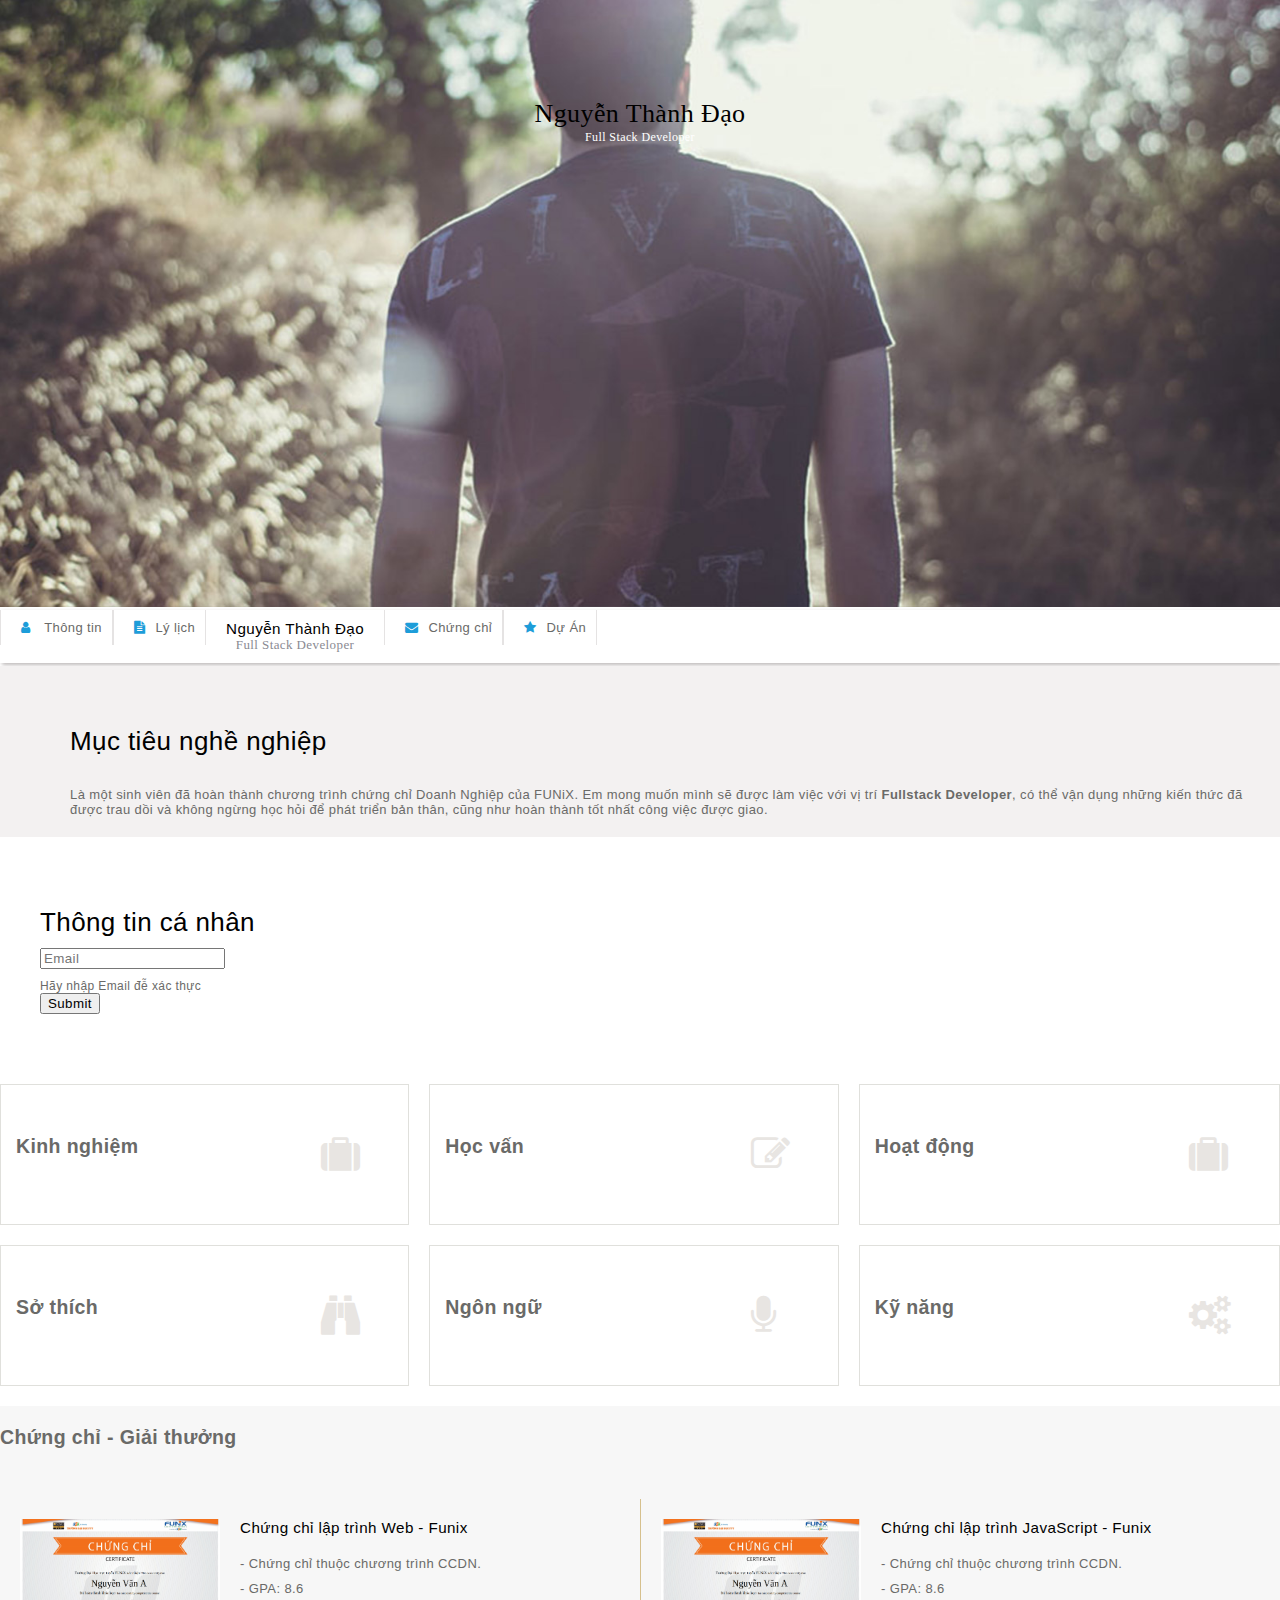
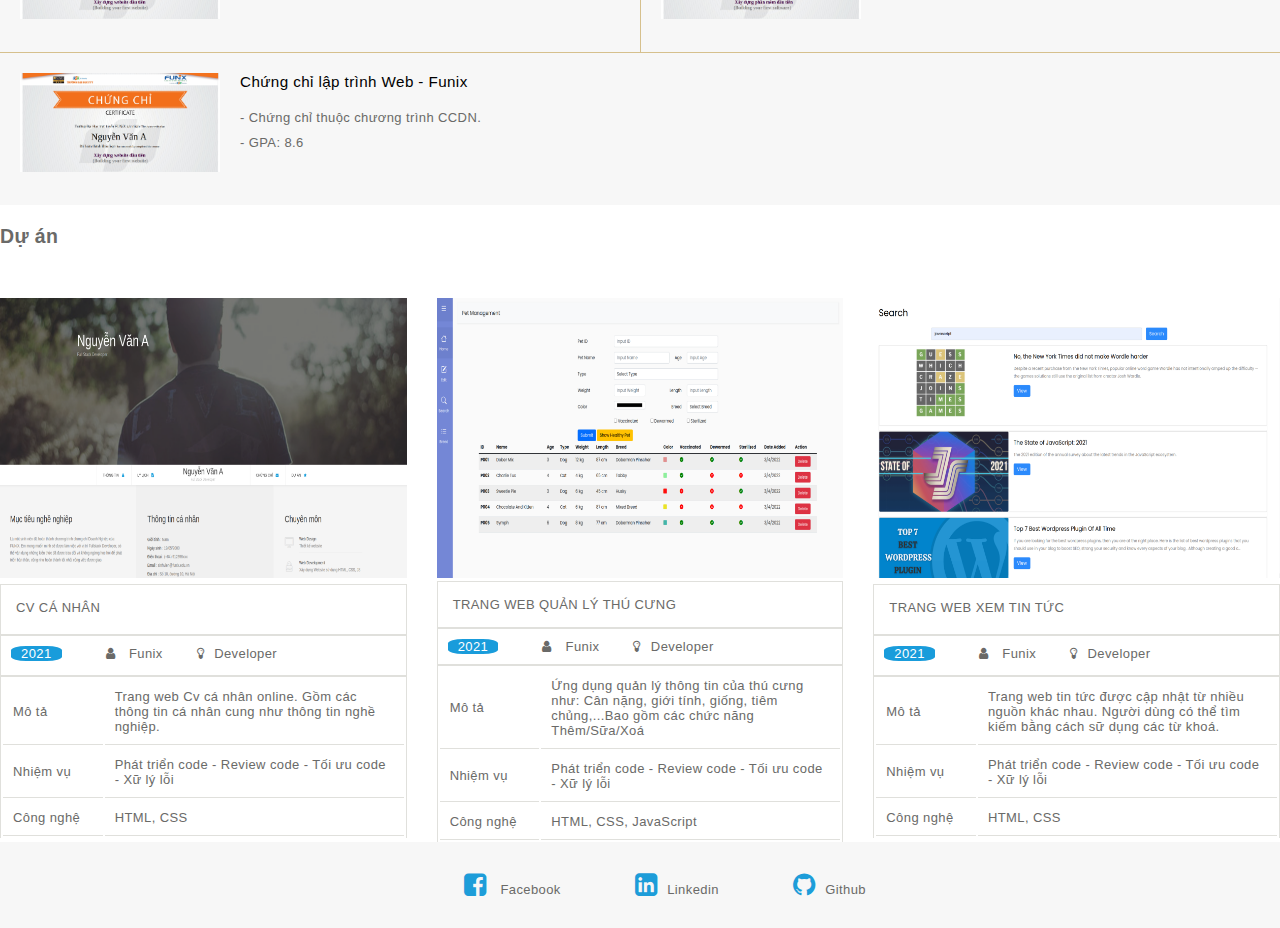
==== index.html @ 55133b8f "Add files via upload" ====
<!DOCTYPE html>
<html lang="en">
<head>
	<meta charset="UTF-8">
	<meta http-equiv="X-UA-Compatible" content="IE=edge">
	<meta name="viewport" content="width=device-width, initial-scale=1.0">
	<link rel="stylesheet" href="./css/font.css">
	<link rel="stylesheet" href="./css/tablet.css">
	<link rel="stylesheet" href="./css/mobile.css">
	<link rel="stylesheet" href="./css/laptop.css">
	<!-- Add link icon awesome -->
	<link rel="stylesheet" href="https://cdnjs.cloudflare.com/ajax/libs/font-awesome/4.7.0/css/font-awesome.min.css">
	<!-- End add link icon awesome -->
	<!-- Bootstrap 5 -->
	<link href="https://cdn.jsdelivr.net/npm/bootstrap@5.0.2/dist/css/bootstrap.min.css" rel="stylesheet" integrity="sha384-EVSTQN3/azprG1Anm3QDgpJLIm9Nao0Yz1ztcQTwFspd3yD65VohhpuuCOmLASjC" crossorigin="anonymous">

	
	<title>Assignment-03</title>
</head>
<body>

	<!-- Modal Check email -->
	<!-- <div class="modal fade" id="myModal" tabindex="-1" aria-labelledby="exampleModalLabel" aria-hidden="true">
		<div class="modal-dialog">
		  <div class="modal-content">
			<div class="modal-header">
			  <h5 class="modal-title" id="exampleModalLabel">Modal title</h5>
			  <button type="button" class="btn-close" data-bs-dismiss="modal" aria-label="Close"></button>
			</div>
			<div class="modal-body">
			  ...
			</div>
			<div class="modal-footer">
			  <button type="button" class="btn btn-secondary" data-bs-dismiss="modal">Close</button>
			  <button type="button" class="btn btn-primary">Save changes</button>
			</div>
		  </div>
		</div>
	  </div> -->
	<!-- End Modal Check email -->


	<!-- infomation -->
	<div id="banner">
		<img style="width: 100%;" src="./images/banner.jpg" alt="banner-image">
		<div class="banner-content">
			<h1>Nguyễn Thành Đạo</h1>
			<span>Full Stack Developer</span>
		</div>
	</div>

	<section id="nav-bar">
		<nav class="container">
			<div class="row justify-content-center align-items-center">
				<a class="col" href="#"><i class="fa fa-user"></i> Thông tin</a>
				<a class="col" href="#"><i class="fa fa-file-text"></i>Lý lịch</a>
				<!-- <img class="avatar" src="./images/116369622_597170154571967_5864422521594284964_n.jpeg" alt="avatar"> -->
				<a href="#" style="" class="nav-bar-info col-4">
				<h3 >Nguyễn Thành Đạo</h3>
					<span>Full Stack Developer</span>
				</a>
				<a class="col" href="#"><i class="fa fa-envelope"></i>Chứng chỉ</a>
				<a class="col" href="#"><i class="fa fa-star"></i>Dự Án</a>
			</div>
		</nav>
	</section>

	<section id="about" >
		<div class="container ">
			<div class="row">
				<div id="target" class="col-6">
					<h1 class="section-title">Mục tiêu nghề nghiệp</h1>
					<p>
						Là một sinh viên đã hoàn thành chương trình chứng chỉ Doanh
						Nghiệp của FUNiX. Em mong muốn mình sẽ được làm việc với vị
						trí <b>Fullstack Developer</b>, có thể vận dụng những kiến
						thức đã được trau dồi và không ngừng học hỏi để phát triển
						bản thân, cũng như hoàn thành tốt nhất công việc được giao.
					</p>
				</div>


				<div id="personal-info" class="col-6 hidden">
					<h1 class="section-title">Thông tin cá nhân</h1>
					<ul class="mt-40 info">
						<li><span>Giới tính</span> : Nam</li>
						<li><span>Ngày sinh</span> : 18/07/1991</li>
						<li><span>Điện thoại</span> : (+81) 93418xxx</li>
						<li><span>Email</span> : Ntd@funix.edu.vn</li>
						<li><span>Địa chỉ</span> : Tp Ba Ria - Vung Tau</li>
						<li><span>Website</span> : https://abc.tech</li>
					</ul>
					<ul>
						<a href="#"><i class="fa fa-twitter"></i></a>
						<a href="#"><i class="fa fa-facebook-square"></i></a>
						<a href="#"><i class="fa fa-google-plus-square"></i></a>
						<a href="#"><i class="fa fa-info" ></i></a>
					</ul>
				</div>

				<div id="chk-email" class="col-6">
					<h1 class="section-title">Thông tin cá nhân</h1>
					<form action="">
						<input id="inpEmail" type="text" class="form-control" placeholder="Email">
						<p class="font-small">Hãy nhập Email đễ xác thực 
							<span class="errType hidden bg-danger text-white"> ⛔️ Bạn nhập chưa đúng định dạng email!</span>
							<span class="errNull hidden bg-danger text-white"> ⛔️ Bạn chưa nhập email!</span>
							<span class="errFalse hidden bg-danger text-white"> ⛔️ Email không đúng!</span>
						</p>
						<button type="button" class="btn btn-primary submit">Submit</button>
					</form>
				</div>
			</div>
		</div>
	</section>

	<section id="job-info">
		<div class="container">
			<!-- experience  -->
			<div class="experience job-info-wrap hover-exp">
				<div class="experience-wrap">
					<div class="row">
						<h2 class="experience-title col-12">Kinh nghiệm</h2>
						<div class="alert alert-warning message-more col-12 hidden" role="alert">
							⬇ View More!
						</div>
						<div class="alert alert-warning message-less col-12 hidden" role="alert">
							⬆ View Less!
						</div>
						<div class="andanh hidden">1</div>
					</div>
				</div>				
				<div class="experience-img"><i class="fa fa-suitcase fa-3x"></i></div>
				<div class="experience-content hidden">
					<ul>
						<li>
							<p class="experience-content-title">
								<i class="fa fa-circle fa-1" style="color: #199cdb"></i><b>Full Stack Developer - CÔng ty Hoan</b> 
								</br><i style="color: rgb(106, 106, 104);">05/2015 - 05/2016</i>
							<p>
								- Xây dựng phát triển Website dựa trên thiết kế đã có.
								
							</p>
							<p>
								- Phân tích và thiêt kế Database, sữ dụng hệ quản trị CSDL (My SQL, No SQL,....) viết được các câu truy vấn.

							</p>
							<p>
								- Sữ dụng ngôn ngữ sever-side (Python,java,...) để xây dựng các Web server.
							</p>
							
						</li>
						<li>
							<p class="experience-content-title">
								<i class="fa fa-circle fa-1" style="color: #199cdb"></i><b>Web designer - Công ty 360</b>
								</br><i style="color: rgb(106, 106, 104);">05/2014 - 05/2015</i>
							</p>
							<p>- Thiết kế Website trên yêu cầu khách hàng.</p>
							<p>
								- Sữ dụng công cụ: HTML,CSS,Bootstrap 5, PTS...
							</p>
							
						</li>
					</ul>
					
				</div>
			</div>

			<!-- education  -->
			<div class="education job-info-wrap job-info-wrap1">
				<div class="experience-wrap">
					<div class="row">
						<h2 class="experience-title col-12">Học vấn </h2>
						<div class="alert alert-warning message-more  message-more1 col-12 hidden" role="alert">
							⬇ View More!
						</div>
						<div class="alert alert-warning message-less message-less1  col-12 hidden" role="alert">
							⬆ View Less!
						</div>
						<div class="andanh hidden">2</div>
					</div>
				</div>				
				<div class="experience-img"><i class="fa fa-pencil-square-o fa-3x"></i></div>
				<div class="experience-content1 hidden">
					<ul>
						<li>
							<p class="experience-content-title">
								<i class="fa fa-circle fa-1" style="color: #199cdb"></i><b> Chương trình kỹ năng đặc định điện tử Japan  </b>
								<br><i style="color: rgb(106, 106, 104);">05/2017 - <span class="button-style">Hiện tại</span> </i> 
							<p>
								- Lắp ráp kiểm tra các linh kiện điện tử.
							</p>
							
							
						</li>
						<li>
							<p class="experience-content-title">
								<i class="fa fa-circle fa-1" style="color: #199cdb"></i><b>Tốt nghiệp Kỹ sữ It chuyên nghành phần mềm.</b>
								</br><i style="color: rgb(106, 106, 104);">05/2010 - 05/2015</i> 
							</p>
							<p>- Chuyên nghành kỹ thuật phần mềm.</p>
							<p>
								- Xếp loại: Khá
							</p>
							
						</li>
					</ul>
					
				</div>
			</div>

			<!-- work  -->
			<div class="work job-info-wrap job-info-wrap2">
				<div class="experience-wrap">
					<div class="row">
							<h2 class="experience-title col-12">Hoạt động</h2>
						<div class="alert alert-warning message-more  message-more2  col-12 hidden" role="alert">
							⬇ View More!
						</div>
						<div class="alert alert-warning message-less message-less2  col-12 hidden" role="alert">
							⬆ View Less!
						</div>
					</div>
				</div>				
				<div class="experience-img"><i class="fa fa-suitcase fa-3x"></i></div>
				<div class="experience-content2 hidden">
					<ul>
						<li>
							<p class="experience-content-title">
								<i class="fa fa-circle fa-1" style="color: #199cdb"></i><b>Chiến dịch mùa hè xanh </b> 
								</br><i style="color: rgb(106, 106, 104);">05/2010 - 05/2015</i>
							<p>
								- Giúp đỡ các trường hợp khó khăn.
							</p>
							<p>
								- tiếp sức mùa thì cho các bạn thi Đại học.

							</p>
							
						</li>
						<li>
							<p class="experience-content-title">
								<i class="fa fa-circle fa-1" style="color: #199cdb"></i><b> Câu lạc bộ It trường kỹ thuật công nghệ TPHCM</b>
							</br><i style="color: rgb(106, 106, 104);">05/2010 - 05/2015</i>
							</p>
							<p>- Tham gia các hoạt động về IT trong trường.</p>
							
						</li>
					</ul>
					
				</div>
			</div>

			<!-- hobby  -->
			<div class="hobby job-info-wrap job-info-wrap3">
				<div class="experience-wrap">
					<div class="row">
						<h2 class="experience-title col-12"> Sở thích </h2>
					<div class="alert alert-warning message-more  message-more3  col-12 hidden" role="alert">
						⬇ View More!
					</div>
					<div class="alert alert-warning message-less message-less3  col-12 hidden" role="alert">
						⬆ View Less!
					</div>
				</div>
				</div>				
				<div class="experience-img"><i class="fa fa-binoculars fa-3x"></i></div>
				<div class="experience-content3 hidden">
					<ul class="hobby-img">
						<li><i style="color: #1d9dd9;" class="fa fa-headphones fa-2x" aria-hidden="true"></i>
						</li>
						<li><i style="color: #1d9dd9;" class="fa fa-gamepad fa-2x" aria-hidden="true"></i>
						</li>
						<li><i style="color: #1d9dd9;" class="fa fa-ravelry fa-2x" aria-hidden="true"></i>
						</li>
						<li><i style="color: #1d9dd9;" class="fa fa-shopping-basket fa-2x" aria-hidden="true"></i>
						</li>
						<li >Âm nhạc</li>
						<li>Chơi Game</li>
						<li>Du lịch</li>
						<li>Bóng đá</li>
					</ul>
				
					
				</div>
			</div>

			<!-- language -->
			<div class="language job-info-wrap job-info-wrap4">
				<div class="experience-wrap">
					<div class="row">
						<h2 class="experience-title col-12">Ngôn ngữ</h2>
						<div class="alert alert-warning message-more  message-more4  col-12 hidden" role="alert">
							⬇ View More!
						</div>
						<div class="alert alert-warning message-less message-less4  col-12 hidden" role="alert">
							⬆ View Less!
						</div>
					</div>	
				</div>			
				<div class="experience-img "><i class="fa fa-microphone fa-3x"></i></div>
				<div class="experience-content4 hidden">
					<ul class="language-content">
						<li >Tiếng Anh - Ielts 6.0</li>
						<li> 
							<span class="active"></span>
							<span class="active"></span>
							<span class="hide"></span>
						</li>
						<li>Tiếng Nhật - JLPT N2</li>
						<li>
							<span class="active"></span>
							<span class="active"></span>
							<span class="active"></span>
						</li>
					</ul>
					
				</div>
			</div>

			<!-- skill -->
			<div class="skill job-info-wrap job-info-wrap5">
				<div class="experience-wrap">
					<div class="row">
						<h2 class="experience-title col-12"> Kỹ năng</h2>
						<div class="alert alert-warning message-more  message-more5  col-12 hidden" role="alert">
							⬇ View More!
						</div>
						<div class="alert alert-warning message-less message-less5  col-12 hidden" role="alert">
							⬆ View Less!
						</div>
					</div>	
				</div>				
				<div class="experience-img"><i class="fa fa-cogs fa-3x"></i></div>
				<div class="experience-content5 hidden">
					<ul>
						<li >HTML/CSS: Fundamental</li>
							<li> 
								<span class="active"></span>
								<span class="active"></span>
								<span class="hide"></span>
							</li>
							<li>JavaScript: Intermediate</li>
							<li>
								<span class="active"></span>
								<span class="hide"></span>
								<span class="hide"></span>
							</li>
							<li>NodeJs: Intermediate</li>
							<li>
								<span class="active"></span>
								<span class="hide"></span>
								<span class="hide"></span>
							</li>
							<li>Boostraps 5: Fundamental</li>
							<li>
								<span class="active"></span>
								<span class="hide"></span>
								<span class="hide"></span>
						</li>
					</ul>
					
				</div>
			</div>
		</div>
	</section>
	<section id="certificate" class="bg-grey">
		<div class="container">
			<h2 class="section-title">
				Chứng chỉ - Giải thưởng
			</h2>
			<div class="certificate-wrap">

				<div class="certificate-content certificate-content-border_bottom">
					<div class="certificate-content-left">
						<img src="./images/Cert_DBI.png" alt="Cert_DBI">
					</div>
					<div class="certificate-content-right">
						<h3>Chứng chỉ lập trình Web - Funix</h3>
						<p>- Chứng chỉ thuộc chương trình CCDN.</p> 
						<p> - GPA: 8.6</p> 
					</div>
				</div>

				<div class="certificate-content certificate-content-border_left_bottom">
					<div class="certificate-content-left">
						<img src="./images/Cert_PRF.png" alt="Cert_PRF">
					</div>
					<div class="certificate-content-right">
						<h3>Chứng chỉ lập trình JavaScript - Funix</h3>
						<p>- Chứng chỉ thuộc chương trình CCDN.</p> 
						<p> - GPA: 8.6</p> 
					</div>
				</div>
				
				<div class="certificate-content certificate-content-border">
					<div class="certificate-content-left">
						<img src="./images/Cert_WEB.png" alt="Cert_Web">
					</div>
					<div class="certificate-content-right">
						<h3>Chứng chỉ lập trình Web - Funix</h3>
						<p>- Chứng chỉ thuộc chương trình CCDN.</p> 
						<p> - GPA: 8.6</p> 
					</div>
				</div>
				
			</div>
		</div>
	</section>

	<section id="project">
		
		<div class="container">
			<h2 class="section-title">
				Dự án
			</h2>

			<div class="project-wrap">
				<div class="project-content">
					<div class="project-content-img">
						<a href="./digital-cv.html"><img src="./images/project_1.png" alt="project_1"></a>
					</div>
					<div class="project-content-title">
						CV cá nhân
					</div>
					<div class="project-content-menu">
						<ul>
							<li class="button-style">2021</li>
							<li><li class="fa fa-user fa-1"></li> Funix</li>
							<li><li class="fa fa-lightbulb-o fa-1"></li>Developer</li>
						</ul>
					</div>
					<div class="project-content-info">
						<table class="project-content-info-table">
							<tr>
								<td>Mô tả</td>
								<td>Trang web Cv cá nhân online. Gồm các thông tin cá nhân cung như thông tin nghề nghiệp.</td>
							</tr>
							<tr>
								<td>Nhiệm vụ</td>
								<td>Phát triển code - Review code - Tối ưu code - Xữ lý lỗi</td>
							</tr>
							<tr>
								<td>Công nghệ</td>
								<td>HTML, CSS</td>
							</tr>
						</table>
					</div>
				</div>
			

				<div class="project-content">
					<div class="project-content-img">
						<a href="./digital-cv.html"><img src="./images/project_2.png" alt="project_2"></a>
					</div>
					<div class="project-content-title">
						Trang web quản lý thú cưng
					</div>
					<div class="project-content-menu">
						<ul>
							<li class="button-style">2021</li>
							<li><li class="fa fa-user fa-1"></li> Funix</li>
							<li><li class="fa fa-lightbulb-o fa-1"></li>Developer</li>
						</ul>
					</div>
					<div class="project-content-info">
						<table class="project-content-info-table">
							<tr>
								<td>Mô tả</td>
								<td> Ứng dụng quản lý thông tin của thú cưng như: Cân nặng, giới tính, giống, tiêm chủng,...Bao gồm các chức năng Thêm/Sữa/Xoá</td>
							</tr>
							<tr>
								<td>Nhiệm vụ</td>
								<td>Phát triển code - Review code - Tối ưu code - Xữ lý lỗi</td>
							</tr>
							<tr>
								<td>Công nghệ</td>
								<td>HTML, CSS, JavaScript</td>
							</tr>
						</table>
					</div>
				</div>
			
				<div class="project-content">
					<div class="project-content-img">
						<a href="./digital-cv.html"><img src="./images/project_3.png" alt="project_3"></a>
					</div>
					<div class="project-content-title">
						 Trang Web xem tin tức
					</div>
					<div class="project-content-menu">
						<ul>
							<li class="button-style">2021</li>
							<li><li class="fa fa-user fa-1"></li> Funix</li>
							<li><li class="fa fa-lightbulb-o fa-1"></li>Developer</li>
						</ul>
					</div>

					<div class="project-content-info">
						<table class="project-content-info-table">
							<tr>
								<td>Mô tả</td>
								<td> Trang web tin tức được cập nhật từ nhiều nguồn khác nhau. Người dùng có thể tìm kiếm bằng cách sữ dụng các từ khoá.</td>
							</tr>
							<tr>
								<td>Nhiệm vụ</td>
								<td>Phát triển code - Review code - Tối ưu code - Xữ lý lỗi</td>
							</tr>
							<tr>
								<td>Công nghệ</td>
								<td>HTML, CSS</td>
							</tr>
						</table>
					</div>
				</div>

		</div>
		
	</section>

	<section id="footer" class="bg-grey">
		<div class="container footer-wrap">
			<ul class="">
				<li><i  class="fa fa-facebook-square fa-2x"></i> Facebook</li>
				<li><i class="fa  fa-linkedin-square fa-2x"></i>Linkedin</li>
				<li><i class="fa  fa-github fa-2x"></i>Github</li>
			</ul>
		</div>
	</section>
	<!-- End infomation -->
	<!-- script -->
	<script src="https://cdn.jsdelivr.net/npm/@popperjs/core@2.11.6/dist/umd/popper.min.js" integrity="sha384-oBqDVmMz9ATKxIep9tiCxS/Z9fNfEXiDAYTujMAeBAsjFuCZSmKbSSUnQlmh/jp3" crossorigin="anonymous"></script>
	<script src="https://cdn.jsdelivr.net/npm/bootstrap@5.3.0-alpha1/dist/js/bootstrap.min.js" integrity="sha384-mQ93GR66B00ZXjt0YO5KlohRA5SY2XofN4zfuZxLkoj1gXtW8ANNCe9d5Y3eG5eD" crossorigin="anonymous"></script>
	<script src="./script/script.js"></script>
</body>
</html>
---- css/font.css ----
@font-face {
	font-family: 'open_sanslight';
	src: url('../fonts/OpenSans-Light-webfont.eot');
	src: url('../fonts/OpenSans-Light-webfont.eot#iefix') format('embedded-opentype'),
		url('../fonts/OpenSans-Light-webfont.woff') format('woff'),
		url('../fonts/OpenSans-Light-webfont.ttf') format('truetype'),
		url('../fonts/OpenSans-Light-webfont.svg#open_sanslight') format('svg');
	font-weight: normal;
	font-style: normal;

}

@font-face {
	font-family: 'open_sansitalic';
	src: url('../fonts/OpenSans-Italic-webfont.eot');
	src: url('../fonts/OpenSans-Italic-webfont.eot#iefix') format('embedded-opentype'),
		url('../fonts/OpenSans-Italic-webfont.woff') format('woff'),
		url('../fonts/OpenSans-Italic-webfont.ttf') format('truetype'),
		url('../fonts/OpenSans-Italic-webfont.svg#open_sansitalic') format('svg');
	font-weight: normal;
	font-style: normal;

}

@font-face {
	font-family: 'open_sanssemibold';
	src: url('../fonts/OpenSans-Semibold-webfont.eot');
	src: url('../fonts/OpenSans-Semibold-webfont.eot#iefix') format('embedded-opentype'),
		url('../fonts/OpenSans-Semibold-webfont.woff') format('woff'),
		url('../fonts/OpenSans-Semibold-webfont.ttf') format('truetype'),
		url('../fonts/OpenSans-Semibold-webfont.svg#open_sanssemibold') format('svg');
	font-weight: normal;
	font-style: normal;

}


@font-face {
	font-family: 'open_sanslight_italic';
	src: url('../fonts/OpenSans-LightItalic-webfont.eot');
	src: url('../fonts/OpenSans-LightItalic-webfont.eot#iefix') format('embedded-opentype'),
		url('../fonts/OpenSans-LightItalic-webfont.woff') format('woff'),
		url('../fonts/OpenSans-LightItalic-webfont.ttf') format('truetype'),
		url('../fonts/OpenSans-LightItalic-webfont.svg#open_sanslight_italic') format('svg');
	font-weight: normal;
	font-style: normal;

}

@font-face {
	font-family: 'open_sansregular';
	src: url('../fonts/OpenSans-Regular-webfont.eot');
	src: url('../fonts/OpenSans-Regular-webfont.eot#iefix') format('embedded-opentype'),
		url('../fonts/OpenSans-Regular-webfont.woff') format('woff'),
		url('../fonts/OpenSans-Regular-webfont.ttf') format('truetype'),
		url('../fonts/OpenSans-Regular-webfont.svg#open_sansregular') format('svg');
	font-weight: normal;
	font-style: normal;

}


@font-face {
	font-family: 'fontello';
	src: url('../fonts/fontello.eot');
	src: url('../fonts/fontello.eot#iefix') format('embedded-opentype'),
		url('../fonts/fontello.woff') format('woff'),
		url('../fonts/fontello.ttf') format('truetype'),
		url('../fonts/fontello.svg#fontello') format('svg');
	font-weight: normal;
	font-style: normal;
}

[class^="icon-"]:before,
[class*=" icon-"]:before {
	font-family: "fontello";
	font-style: normal;
	font-weight: normal;
	speak: none;

	display: inline-block;
	text-decoration: inherit;
	width: 1em;
	margin-right: .2em;
	text-align: center;
	/* opacity: .8; */

	/* For safety - reset parent styles, that can break glyph codes*/
	font-variant: normal;
	text-transform: none;

	/* fix buttons height, for twitter bootstrap */
	line-height: 1em;

	/* Animation center compensation - margins should be symmetric */
	/* remove if not needed */
	margin-left: .2em;

	/* you can be more comfortable with increased icons size */
	/* font-size: 120%; */

	/* Font smoothing. That was taken from TWBS */
	-webkit-font-smoothing: antialiased;
	-moz-osx-font-smoothing: grayscale;

	/* Uncomment for 3D effect */
	/* text-shadow: 1px 1px 1px rgba(127, 127, 127, 0.3); */
}

.icon-emo-happy:before {
	content: '\e800';
}

/* '' */
.icon-emo-wink:before {
	content: '\e801';
}

/* '' */
.icon-emo-wink2:before {
	content: '\e802';
}

/* '' */
.icon-emo-unhappy:before {
	content: '\e803';
}

/* '' */
.icon-emo-sleep:before {
	content: '\e804';
}

/* '' */
.icon-emo-thumbsup:before {
	content: '\e805';
}

/* '' */
.icon-emo-devil:before {
	content: '\e806';
}

/* '' */
.icon-emo-surprised:before {
	content: '\e807';
}

/* '' */
.icon-emo-tongue:before {
	content: '\e808';
}

/* '' */
.icon-emo-coffee:before {
	content: '\e809';
}

/* '' */
.icon-emo-sunglasses:before {
	content: '\e80a';
}

/* '' */
.icon-emo-displeased:before {
	content: '\e80b';
}

/* '' */
.icon-emo-beer:before {
	content: '\e80c';
}

/* '' */
.icon-emo-grin:before {
	content: '\e80d';
}

/* '' */
.icon-emo-angry:before {
	content: '\e80e';
}

/* '' */
.icon-emo-saint:before {
	content: '\e80f';
}

/* '' */
.icon-emo-cry:before {
	content: '\e810';
}

/* '' */
.icon-emo-shoot:before {
	content: '\e811';
}

/* '' */
.icon-emo-squint:before {
	content: '\e812';
}

/* '' */
.icon-emo-laugh:before {
	content: '\e813';
}

/* '' */
.icon-spin1:before {
	content: '\e814';
}

/* '' */
.icon-spin2:before {
	content: '\e815';
}

/* '' */
.icon-spin3:before {
	content: '\e816';
}

/* '' */
.icon-spin4:before {
	content: '\e817';
}

/* '' */
.icon-spin5:before {
	content: '\e818';
}

/* '' */
.icon-spin6:before {
	content: '\e819';
}

/* '' */
.icon-firefox:before {
	content: '\e81a';
}

/* '' */
.icon-chrome:before {
	content: '\e81b';
}

/* '' */
.icon-opera:before {
	content: '\e81c';
}

/* '' */
.icon-ie:before {
	content: '\e81d';
}

/* '' */
.icon-crown:before {
	content: '\e81e';
}

/* '' */
.icon-crown-plus:before {
	content: '\e81f';
}

/* '' */
.icon-crown-minus:before {
	content: '\e820';
}

/* '' */
.icon-marquee:before {
	content: '\e821';
}

/* '' */
.icon-glass:before {
	content: '\e822';
}

/* '' */
.icon-music:before {
	content: '\e823';
}

/* '' */
.icon-search:before {
	content: '\e824';
}

/* '' */
.icon-mail:before {
	content: '\e825';
}

/* '' */
.icon-mail-alt:before {
	content: '\e826';
}

/* '' */
.icon-mail-squared:before {
	content: '\e827';
}

/* '' */
.icon-heart:before {
	content: '\e828';
}

/* '' */
.icon-heart-empty:before {
	content: '\e829';
}

/* '' */
.icon-star-1:before {
	content: '\e82a';
}

/* '' */
.icon-star-empty-1:before {
	content: '\e82b';
}

/* '' */
.icon-star-half:before {
	content: '\e82c';
}

/* '' */
.icon-star-half-alt:before {
	content: '\e82d';
}

/* '' */
.icon-user:before {
	content: '\e82e';
}

/* '' */
.icon-user-plus:before {
	content: '\e82f';
}

/* '' */
.icon-user-times:before {
	content: '\e830';
}

/* '' */
.icon-users:before {
	content: '\e831';
}

/* '' */
.icon-male:before {
	content: '\e832';
}

/* '' */
.icon-female:before {
	content: '\e833';
}

/* '' */
.icon-child:before {
	content: '\e834';
}

/* '' */
.icon-user-secret:before {
	content: '\e835';
}

/* '' */
.icon-video:before {
	content: '\e836';
}

/* '' */
.icon-videocam:before {
	content: '\e837';
}

/* '' */
.icon-picture:before {
	content: '\e838';
}

/* '' */
.icon-camera:before {
	content: '\e839';
}

/* '' */
.icon-camera-alt:before {
	content: '\e83a';
}

/* '' */
.icon-th-large:before {
	content: '\e83b';
}

/* '' */
.icon-th:before {
	content: '\e83c';
}

/* '' */
.icon-th-list:before {
	content: '\e83d';
}

/* '' */
.icon-ok:before {
	content: '\e83e';
}

/* '' */
.icon-ok-circled:before {
	content: '\e83f';
}

/* '' */
.icon-ok-circled2:before {
	content: '\e840';
}

/* '' */
.icon-ok-squared:before {
	content: '\e841';
}

/* '' */
.icon-cancel:before {
	content: '\e842';
}

/* '' */
.icon-cancel-circled:before {
	content: '\e843';
}

/* '' */
.icon-cancel-circled2:before {
	content: '\e844';
}

/* '' */
.icon-plus:before {
	content: '\e845';
}

/* '' */
.icon-plus-circled:before {
	content: '\e846';
}

/* '' */
.icon-plus-squared:before {
	content: '\e847';
}

/* '' */
.icon-plus-squared-alt:before {
	content: '\e848';
}

/* '' */
.icon-minus:before {
	content: '\e849';
}

/* '' */
.icon-minus-circled:before {
	content: '\e84a';
}

/* '' */
.icon-minus-squared:before {
	content: '\e84b';
}

/* '' */
.icon-minus-squared-alt:before {
	content: '\e84c';
}

/* '' */
.icon-help:before {
	content: '\e84d';
}

/* '' */
.icon-help-circled:before {
	content: '\e84e';
}

/* '' */
.icon-info-circled:before {
	content: '\e84f';
}

/* '' */
.icon-info:before {
	content: '\e850';
}

/* '' */
.icon-home:before {
	content: '\e851';
}

/* '' */
.icon-link:before {
	content: '\e852';
}

/* '' */
.icon-unlink:before {
	content: '\e853';
}

/* '' */
.icon-link-ext:before {
	content: '\e854';
}

/* '' */
.icon-link-ext-alt:before {
	content: '\e855';
}

/* '' */
.icon-attach:before {
	content: '\e856';
}

/* '' */
.icon-lock:before {
	content: '\e857';
}

/* '' */
.icon-lock-open:before {
	content: '\e858';
}

/* '' */
.icon-lock-open-alt:before {
	content: '\e859';
}

/* '' */
.icon-pin:before {
	content: '\e85a';
}

/* '' */
.icon-eye:before {
	content: '\e85b';
}

/* '' */
.icon-eye-off:before {
	content: '\e85c';
}

/* '' */
.icon-tag-1:before {
	content: '\e85d';
}

/* '' */
.icon-tags:before {
	content: '\e85e';
}

/* '' */
.icon-bookmark:before {
	content: '\e85f';
}

/* '' */
.icon-bookmark-empty:before {
	content: '\e860';
}

/* '' */
.icon-flag:before {
	content: '\e861';
}

/* '' */
.icon-flag-empty:before {
	content: '\e862';
}

/* '' */
.icon-flag-checkered:before {
	content: '\e863';
}

/* '' */
.icon-thumbs-up:before {
	content: '\e864';
}

/* '' */
.icon-thumbs-down:before {
	content: '\e865';
}

/* '' */
.icon-thumbs-up-alt:before {
	content: '\e866';
}

/* '' */
.icon-thumbs-down-alt:before {
	content: '\e867';
}

/* '' */
.icon-download:before {
	content: '\e868';
}

/* '' */
.icon-upload:before {
	content: '\e869';
}

/* '' */
.icon-download-cloud:before {
	content: '\e86a';
}

/* '' */
.icon-upload-cloud:before {
	content: '\e86b';
}

/* '' */
.icon-reply:before {
	content: '\e86c';
}

/* '' */
.icon-reply-all:before {
	content: '\e86d';
}

/* '' */
.icon-forward:before {
	content: '\e86e';
}

/* '' */
.icon-quote-left:before {
	content: '\e86f';
}

/* '' */
.icon-quote-right:before {
	content: '\e870';
}

/* '' */
.icon-code:before {
	content: '\e871';
}

/* '' */
.icon-export:before {
	content: '\e872';
}

/* '' */
.icon-export-alt:before {
	content: '\e873';
}

/* '' */
.icon-share:before {
	content: '\e874';
}

/* '' */
.icon-share-squared:before {
	content: '\e875';
}

/* '' */
.icon-pencil:before {
	content: '\e876';
}

/* '' */
.icon-pencil-squared:before {
	content: '\e877';
}

/* '' */
.icon-edit:before {
	content: '\e878';
}

/* '' */
.icon-print:before {
	content: '\e879';
}

/* '' */
.icon-retweet:before {
	content: '\e87a';
}

/* '' */
.icon-keyboard:before {
	content: '\e87b';
}

/* '' */
.icon-gamepad:before {
	content: '\e87c';
}

/* '' */
.icon-comment:before {
	content: '\e87d';
}

/* '' */
.icon-chat:before {
	content: '\e87e';
}

/* '' */
.icon-comment-empty:before {
	content: '\e87f';
}

/* '' */
.icon-chat-empty:before {
	content: '\e880';
}

/* '' */
.icon-bell:before {
	content: '\e881';
}

/* '' */
.icon-bell-alt:before {
	content: '\e882';
}

/* '' */
.icon-bell-off:before {
	content: '\e883';
}

/* '' */
.icon-bell-off-empty:before {
	content: '\e884';
}

/* '' */
.icon-attention-alt:before {
	content: '\e885';
}

/* '' */
.icon-attention:before {
	content: '\e886';
}

/* '' */
.icon-attention-circled:before {
	content: '\e887';
}

/* '' */
.icon-location:before {
	content: '\e888';
}

/* '' */
.icon-direction:before {
	content: '\e889';
}

/* '' */
.icon-compass:before {
	content: '\e88a';
}

/* '' */
.icon-trash:before {
	content: '\e88b';
}

/* '' */
.icon-trash-empty:before {
	content: '\e88c';
}

/* '' */
.icon-doc:before {
	content: '\e88d';
}

/* '' */
.icon-docs:before {
	content: '\e88e';
}

/* '' */
.icon-doc-text:before {
	content: '\e88f';
}

/* '' */
.icon-doc-inv:before {
	content: '\e890';
}

/* '' */
.icon-doc-text-inv:before {
	content: '\e891';
}

/* '' */
.icon-file-pdf:before {
	content: '\e892';
}

/* '' */
.icon-file-word:before {
	content: '\e893';
}

/* '' */
.icon-file-excel:before {
	content: '\e894';
}

/* '' */
.icon-file-powerpoint:before {
	content: '\e895';
}

/* '' */
.icon-file-image:before {
	content: '\e896';
}

/* '' */
.icon-file-archive:before {
	content: '\e897';
}

/* '' */
.icon-file-audio:before {
	content: '\e898';
}

/* '' */
.icon-file-video:before {
	content: '\e899';
}

/* '' */
.icon-file-code:before {
	content: '\e89a';
}

/* '' */
.icon-folder:before {
	content: '\e89b';
}

/* '' */
.icon-folder-open:before {
	content: '\e89c';
}

/* '' */
.icon-folder-empty:before {
	content: '\e89d';
}

/* '' */
.icon-folder-open-empty:before {
	content: '\e89e';
}

/* '' */
.icon-box:before {
	content: '\e89f';
}

/* '' */
.icon-rss:before {
	content: '\e8a0';
}

/* '' */
.icon-rss-squared:before {
	content: '\e8a1';
}

/* '' */
.icon-phone:before {
	content: '\e8a2';
}

/* '' */
.icon-phone-squared:before {
	content: '\e8a3';
}

/* '' */
.icon-fax:before {
	content: '\e8a4';
}

/* '' */
.icon-menu:before {
	content: '\e8a5';
}

/* '' */
.icon-cog:before {
	content: '\e8a6';
}

/* '' */
.icon-cog-alt:before {
	content: '\e8a7';
}

/* '' */
.icon-wrench:before {
	content: '\e8a8';
}

/* '' */
.icon-sliders:before {
	content: '\e8a9';
}

/* '' */
.icon-basket:before {
	content: '\e8aa';
}

/* '' */
.icon-cart-plus:before {
	content: '\e8ab';
}

/* '' */
.icon-cart-arrow-down:before {
	content: '\e8ac';
}

/* '' */
.icon-calendar:before {
	content: '\e8ad';
}

/* '' */
.icon-calendar-empty:before {
	content: '\e8ae';
}

/* '' */
.icon-login:before {
	content: '\e8af';
}

/* '' */
.icon-logout:before {
	content: '\e8b0';
}

/* '' */
.icon-mic:before {
	content: '\e8b1';
}

/* '' */
.icon-mute:before {
	content: '\e8b2';
}

/* '' */
.icon-volume-off:before {
	content: '\e8b3';
}

/* '' */
.icon-volume-down:before {
	content: '\e8b4';
}

/* '' */
.icon-volume-up:before {
	content: '\e8b5';
}

/* '' */
.icon-headphones:before {
	content: '\e8b6';
}

/* '' */
.icon-clock:before {
	content: '\e8b7';
}

/* '' */
.icon-lightbulb:before {
	content: '\e8b8';
}

/* '' */
.icon-block:before {
	content: '\e8b9';
}

/* '' */
.icon-resize-full:before {
	content: '\e8ba';
}

/* '' */
.icon-resize-full-alt:before {
	content: '\e8bb';
}

/* '' */
.icon-resize-small:before {
	content: '\e8bc';
}

/* '' */
.icon-resize-vertical:before {
	content: '\e8bd';
}

/* '' */
.icon-resize-horizontal:before {
	content: '\e8be';
}

/* '' */
.icon-move:before {
	content: '\e8bf';
}

/* '' */
.icon-zoom-in:before {
	content: '\e8c0';
}

/* '' */
.icon-zoom-out:before {
	content: '\e8c1';
}

/* '' */
.icon-down-circled2:before {
	content: '\e8c2';
}

/* '' */
.icon-up-circled2:before {
	content: '\e8c3';
}

/* '' */
.icon-left-circled2:before {
	content: '\e8c4';
}

/* '' */
.icon-right-circled2:before {
	content: '\e8c5';
}

/* '' */
.icon-down-dir:before {
	content: '\e8c6';
}

/* '' */
.icon-up-dir:before {
	content: '\e8c7';
}

/* '' */
.icon-left-dir:before {
	content: '\e8c8';
}

/* '' */
.icon-right-dir:before {
	content: '\e8c9';
}

/* '' */
.icon-down-open:before {
	content: '\e8ca';
}

/* '' */
.icon-left-open:before {
	content: '\e8cb';
}

/* '' */
.icon-right-open:before {
	content: '\e8cc';
}

/* '' */
.icon-up-open:before {
	content: '\e8cd';
}

/* '' */
.icon-angle-left:before {
	content: '\e8ce';
}

/* '' */
.icon-angle-right:before {
	content: '\e8cf';
}

/* '' */
.icon-angle-up:before {
	content: '\e8d0';
}

/* '' */
.icon-angle-down:before {
	content: '\e8d1';
}

/* '' */
.icon-angle-circled-left:before {
	content: '\e8d2';
}

/* '' */
.icon-angle-circled-right:before {
	content: '\e8d3';
}

/* '' */
.icon-angle-circled-up:before {
	content: '\e8d4';
}

/* '' */
.icon-angle-circled-down:before {
	content: '\e8d5';
}

/* '' */
.icon-angle-double-left:before {
	content: '\e8d6';
}

/* '' */
.icon-angle-double-right:before {
	content: '\e8d7';
}

/* '' */
.icon-angle-double-up:before {
	content: '\e8d8';
}

/* '' */
.icon-angle-double-down:before {
	content: '\e8d9';
}

/* '' */
.icon-down:before {
	content: '\e8da';
}

/* '' */
.icon-left:before {
	content: '\e8db';
}

/* '' */
.icon-right:before {
	content: '\e8dc';
}

/* '' */
.icon-up:before {
	content: '\e8dd';
}

/* '' */
.icon-down-big:before {
	content: '\e8de';
}

/* '' */
.icon-left-big:before {
	content: '\e8df';
}

/* '' */
.icon-right-big:before {
	content: '\e8e0';
}

/* '' */
.icon-up-big:before {
	content: '\e8e1';
}

/* '' */
.icon-right-hand:before {
	content: '\e8e2';
}

/* '' */
.icon-left-hand:before {
	content: '\e8e3';
}

/* '' */
.icon-up-hand:before {
	content: '\e8e4';
}

/* '' */
.icon-down-hand:before {
	content: '\e8e5';
}

/* '' */
.icon-left-circled:before {
	content: '\e8e6';
}

/* '' */
.icon-right-circled:before {
	content: '\e8e7';
}

/* '' */
.icon-up-circled:before {
	content: '\e8e8';
}

/* '' */
.icon-down-circled:before {
	content: '\e8e9';
}

/* '' */
.icon-cw:before {
	content: '\e8ea';
}

/* '' */
.icon-ccw:before {
	content: '\e8eb';
}

/* '' */
.icon-arrows-cw:before {
	content: '\e8ec';
}

/* '' */
.icon-level-up:before {
	content: '\e8ed';
}

/* '' */
.icon-level-down:before {
	content: '\e8ee';
}

/* '' */
.icon-shuffle:before {
	content: '\e8ef';
}

/* '' */
.icon-exchange:before {
	content: '\e8f0';
}

/* '' */
.icon-history:before {
	content: '\e8f1';
}

/* '' */
.icon-expand:before {
	content: '\e8f2';
}

/* '' */
.icon-collapse:before {
	content: '\e8f3';
}

/* '' */
.icon-expand-right:before {
	content: '\e8f4';
}

/* '' */
.icon-collapse-left:before {
	content: '\e8f5';
}

/* '' */
.icon-play:before {
	content: '\e8f6';
}

/* '' */
.icon-play-circled:before {
	content: '\e8f7';
}

/* '' */
.icon-play-circled2:before {
	content: '\e8f8';
}

/* '' */
.icon-stop:before {
	content: '\e8f9';
}

/* '' */
.icon-pause:before {
	content: '\e8fa';
}

/* '' */
.icon-to-end:before {
	content: '\e8fb';
}

/* '' */
.icon-to-end-alt:before {
	content: '\e8fc';
}

/* '' */
.icon-to-start:before {
	content: '\e8fd';
}

/* '' */
.icon-to-start-alt:before {
	content: '\e8fe';
}

/* '' */
.icon-fast-fw:before {
	content: '\e8ff';
}

/* '' */
.icon-fast-bw:before {
	content: '\e900';
}

/* '' */
.icon-eject:before {
	content: '\e901';
}

/* '' */
.icon-target:before {
	content: '\e902';
}

/* '' */
.icon-signal:before {
	content: '\e903';
}

/* '' */
.icon-wifi:before {
	content: '\e904';
}

/* '' */
.icon-award:before {
	content: '\e905';
}

/* '' */
.icon-desktop:before {
	content: '\e906';
}

/* '' */
.icon-laptop:before {
	content: '\e907';
}

/* '' */
.icon-tablet:before {
	content: '\e908';
}

/* '' */
.icon-mobile:before {
	content: '\e909';
}

/* '' */
.icon-inbox:before {
	content: '\e90a';
}

/* '' */
.icon-globe:before {
	content: '\e90b';
}

/* '' */
.icon-sun:before {
	content: '\e90c';
}

/* '' */
.icon-cloud:before {
	content: '\e90d';
}

/* '' */
.icon-flash:before {
	content: '\e90e';
}

/* '' */
.icon-moon:before {
	content: '\e90f';
}

/* '' */
.icon-umbrella-1:before {
	content: '\e910';
}

/* '' */
.icon-flight:before {
	content: '\e911';
}

/* '' */
.icon-fighter-jet:before {
	content: '\e912';
}

/* '' */
.icon-paper-plane:before {
	content: '\e913';
}

/* '' */
.icon-paper-plane-empty:before {
	content: '\e914';
}

/* '' */
.icon-space-shuttle:before {
	content: '\e915';
}

/* '' */
.icon-leaf:before {
	content: '\e916';
}

/* '' */
.icon-font:before {
	content: '\e917';
}

/* '' */
.icon-bold:before {
	content: '\e918';
}

/* '' */
.icon-medium:before {
	content: '\e919';
}

/* '' */
.icon-italic:before {
	content: '\e91a';
}

/* '' */
.icon-header:before {
	content: '\e91b';
}

/* '' */
.icon-paragraph:before {
	content: '\e91c';
}

/* '' */
.icon-text-height:before {
	content: '\e91d';
}

/* '' */
.icon-text-width:before {
	content: '\e91e';
}

/* '' */
.icon-align-left:before {
	content: '\e91f';
}

/* '' */
.icon-align-center:before {
	content: '\e920';
}

/* '' */
.icon-align-right:before {
	content: '\e921';
}

/* '' */
.icon-align-justify:before {
	content: '\e922';
}

/* '' */
.icon-list:before {
	content: '\e923';
}

/* '' */
.icon-indent-left:before {
	content: '\e924';
}

/* '' */
.icon-indent-right:before {
	content: '\e925';
}

/* '' */
.icon-list-bullet:before {
	content: '\e926';
}

/* '' */
.icon-list-numbered:before {
	content: '\e927';
}

/* '' */
.icon-strike:before {
	content: '\e928';
}

/* '' */
.icon-underline:before {
	content: '\e929';
}

/* '' */
.icon-superscript:before {
	content: '\e92a';
}

/* '' */
.icon-subscript:before {
	content: '\e92b';
}

/* '' */
.icon-table:before {
	content: '\e92c';
}

/* '' */
.icon-columns:before {
	content: '\e92d';
}

/* '' */
.icon-crop:before {
	content: '\e92e';
}

/* '' */
.icon-scissors:before {
	content: '\e92f';
}

/* '' */
.icon-paste:before {
	content: '\e930';
}

/* '' */
.icon-briefcase:before {
	content: '\e931';
}

/* '' */
.icon-suitcase:before {
	content: '\e932';
}

/* '' */
.icon-ellipsis:before {
	content: '\e933';
}

/* '' */
.icon-ellipsis-vert:before {
	content: '\e934';
}

/* '' */
.icon-off:before {
	content: '\e935';
}

/* '' */
.icon-road:before {
	content: '\e936';
}

/* '' */
.icon-list-alt:before {
	content: '\e937';
}

/* '' */
.icon-qrcode:before {
	content: '\e938';
}

/* '' */
.icon-barcode:before {
	content: '\e939';
}

/* '' */
.icon-book:before {
	content: '\e93a';
}

/* '' */
.icon-ajust:before {
	content: '\e93b';
}

/* '' */
.icon-tint:before {
	content: '\e93c';
}

/* '' */
.icon-toggle-off:before {
	content: '\e93d';
}

/* '' */
.icon-toggle-on:before {
	content: '\e93e';
}

/* '' */
.icon-check:before {
	content: '\e93f';
}

/* '' */
.icon-check-empty:before {
	content: '\e940';
}

/* '' */
.icon-circle:before {
	content: '\e941';
}

/* '' */
.icon-circle-empty:before {
	content: '\e942';
}

/* '' */
.icon-circle-thin:before {
	content: '\e943';
}

/* '' */
.icon-circle-notch:before {
	content: '\e944';
}

/* '' */
.icon-dot-circled:before {
	content: '\e945';
}

/* '' */
.icon-asterisk:before {
	content: '\e946';
}

/* '' */
.icon-gift:before {
	content: '\e947';
}

/* '' */
.icon-fire:before {
	content: '\e948';
}

/* '' */
.icon-magnet:before {
	content: '\e949';
}

/* '' */
.icon-chart-bar:before {
	content: '\e94a';
}

/* '' */
.icon-chart-area:before {
	content: '\e94b';
}

/* '' */
.icon-chart-pie:before {
	content: '\e94c';
}

/* '' */
.icon-chart-line:before {
	content: '\e94d';
}

/* '' */
.icon-ticket:before {
	content: '\e94e';
}

/* '' */
.icon-credit-card:before {
	content: '\e94f';
}

/* '' */
.icon-floppy:before {
	content: '\e950';
}

/* '' */
.icon-megaphone:before {
	content: '\e951';
}

/* '' */
.icon-hdd:before {
	content: '\e952';
}

/* '' */
.icon-key:before {
	content: '\e953';
}

/* '' */
.icon-fork:before {
	content: '\e954';
}

/* '' */
.icon-rocket:before {
	content: '\e955';
}

/* '' */
.icon-bug:before {
	content: '\e956';
}

/* '' */
.icon-certificate:before {
	content: '\e957';
}

/* '' */
.icon-tasks:before {
	content: '\e958';
}

/* '' */
.icon-filter:before {
	content: '\e959';
}

/* '' */
.icon-beaker:before {
	content: '\e95a';
}

/* '' */
.icon-magic:before {
	content: '\e95b';
}

/* '' */
.icon-cab:before {
	content: '\e95c';
}

/* '' */
.icon-taxi:before {
	content: '\e95d';
}

/* '' */
.icon-truck:before {
	content: '\e95e';
}

/* '' */
.icon-bus:before {
	content: '\e95f';
}

/* '' */
.icon-bicycle:before {
	content: '\e960';
}

/* '' */
.icon-motorcycle:before {
	content: '\e961';
}

/* '' */
.icon-train:before {
	content: '\e962';
}

/* '' */
.icon-subway:before {
	content: '\e963';
}

/* '' */
.icon-ship:before {
	content: '\e964';
}

/* '' */
.icon-money:before {
	content: '\e965';
}

/* '' */
.icon-euro:before {
	content: '\e966';
}

/* '' */
.icon-pound:before {
	content: '\e967';
}

/* '' */
.icon-dollar:before {
	content: '\e968';
}

/* '' */
.icon-rupee:before {
	content: '\e969';
}

/* '' */
.icon-yen:before {
	content: '\e96a';
}

/* '' */
.icon-rouble:before {
	content: '\e96b';
}

/* '' */
.icon-shekel:before {
	content: '\e96c';
}

/* '' */
.icon-try:before {
	content: '\e96d';
}

/* '' */
.icon-won:before {
	content: '\e96e';
}

/* '' */
.icon-bitcoin:before {
	content: '\e96f';
}

/* '' */
.icon-viacoin:before {
	content: '\e970';
}

/* '' */
.icon-sort:before {
	content: '\e971';
}

/* '' */
.icon-sort-down:before {
	content: '\e972';
}

/* '' */
.icon-sort-up:before {
	content: '\e973';
}

/* '' */
.icon-sort-alt-up:before {
	content: '\e974';
}

/* '' */
.icon-sort-alt-down:before {
	content: '\e975';
}

/* '' */
.icon-sort-name-up:before {
	content: '\e976';
}

/* '' */
.icon-sort-name-down:before {
	content: '\e977';
}

/* '' */
.icon-sort-number-up:before {
	content: '\e978';
}

/* '' */
.icon-sort-number-down:before {
	content: '\e979';
}

/* '' */
.icon-hammer:before {
	content: '\e97a';
}

/* '' */
.icon-gauge:before {
	content: '\e97b';
}

/* '' */
.icon-sitemap:before {
	content: '\e97c';
}

/* '' */
.icon-spinner:before {
	content: '\e97d';
}

/* '' */
.icon-coffee:before {
	content: '\e97e';
}

/* '' */
.icon-food:before {
	content: '\e97f';
}

/* '' */
.icon-beer:before {
	content: '\e980';
}

/* '' */
.icon-user-md:before {
	content: '\e981';
}

/* '' */
.icon-stethoscope:before {
	content: '\e982';
}

/* '' */
.icon-heartbeat:before {
	content: '\e983';
}

/* '' */
.icon-ambulance:before {
	content: '\e984';
}

/* '' */
.icon-medkit:before {
	content: '\e985';
}

/* '' */
.icon-h-sigh:before {
	content: '\e986';
}

/* '' */
.icon-bed:before {
	content: '\e987';
}

/* '' */
.icon-hospital:before {
	content: '\e988';
}

/* '' */
.icon-building:before {
	content: '\e989';
}

/* '' */
.icon-building-filled:before {
	content: '\e98a';
}

/* '' */
.icon-bank:before {
	content: '\e98b';
}

/* '' */
.icon-smile:before {
	content: '\e98c';
}

/* '' */
.icon-frown:before {
	content: '\e98d';
}

/* '' */
.icon-meh:before {
	content: '\e98e';
}

/* '' */
.icon-anchor:before {
	content: '\e98f';
}

/* '' */
.icon-terminal:before {
	content: '\e990';
}

/* '' */
.icon-eraser:before {
	content: '\e991';
}

/* '' */
.icon-puzzle:before {
	content: '\e992';
}

/* '' */
.icon-shield:before {
	content: '\e993';
}

/* '' */
.icon-extinguisher:before {
	content: '\e994';
}

/* '' */
.icon-bullseye:before {
	content: '\e995';
}

/* '' */
.icon-wheelchair:before {
	content: '\e996';
}

/* '' */
.icon-language:before {
	content: '\e997';
}

/* '' */
.icon-graduation-cap:before {
	content: '\e998';
}

/* '' */
.icon-paw:before {
	content: '\e999';
}

/* '' */
.icon-spoon:before {
	content: '\e99a';
}

/* '' */
.icon-cube:before {
	content: '\e99b';
}

/* '' */
.icon-cubes:before {
	content: '\e99c';
}

/* '' */
.icon-recycle:before {
	content: '\e99d';
}

/* '' */
.icon-tree:before {
	content: '\e99e';
}

/* '' */
.icon-database:before {
	content: '\e99f';
}

/* '' */
.icon-server:before {
	content: '\e9a0';
}

/* '' */
.icon-lifebuoy:before {
	content: '\e9a1';
}

/* '' */
.icon-rebel:before {
	content: '\e9a2';
}

/* '' */
.icon-empire:before {
	content: '\e9a3';
}

/* '' */
.icon-bomb:before {
	content: '\e9a4';
}

/* '' */
.icon-soccer-ball:before {
	content: '\e9a5';
}

/* '' */
.icon-tty:before {
	content: '\e9a6';
}

/* '' */
.icon-binoculars:before {
	content: '\e9a7';
}

/* '' */
.icon-plug:before {
	content: '\e9a8';
}

/* '' */
.icon-newspaper:before {
	content: '\e9a9';
}

/* '' */
.icon-calc:before {
	content: '\e9aa';
}

/* '' */
.icon-copyright:before {
	content: '\e9ab';
}

/* '' */
.icon-at:before {
	content: '\e9ac';
}

/* '' */
.icon-eyedropper:before {
	content: '\e9ad';
}

/* '' */
.icon-brush:before {
	content: '\e9ae';
}

/* '' */
.icon-birthday:before {
	content: '\e9af';
}

/* '' */
.icon-diamond:before {
	content: '\e9b0';
}

/* '' */
.icon-street-view:before {
	content: '\e9b1';
}

/* '' */
.icon-venus:before {
	content: '\e9b2';
}

/* '' */
.icon-mars:before {
	content: '\e9b3';
}

/* '' */
.icon-mercury:before {
	content: '\e9b4';
}

/* '' */
.icon-transgender:before {
	content: '\e9b5';
}

/* '' */
.icon-transgender-alt:before {
	content: '\e9b6';
}

/* '' */
.icon-venus-double:before {
	content: '\e9b7';
}

/* '' */
.icon-mars-double:before {
	content: '\e9b8';
}

/* '' */
.icon-venus-mars:before {
	content: '\e9b9';
}

/* '' */
.icon-mars-stroke:before {
	content: '\e9ba';
}

/* '' */
.icon-mars-stroke-v:before {
	content: '\e9bb';
}

/* '' */
.icon-mars-stroke-h:before {
	content: '\e9bc';
}

/* '' */
.icon-neuter:before {
	content: '\e9bd';
}

/* '' */
.icon-cc-visa:before {
	content: '\e9be';
}

/* '' */
.icon-cc-mastercard:before {
	content: '\e9bf';
}

/* '' */
.icon-cc-discover:before {
	content: '\e9c0';
}

/* '' */
.icon-cc-amex:before {
	content: '\e9c1';
}

/* '' */
.icon-cc-paypal:before {
	content: '\e9c2';
}

/* '' */
.icon-cc-stripe:before {
	content: '\e9c3';
}

/* '' */
.icon-adn:before {
	content: '\e9c4';
}

/* '' */
.icon-android:before {
	content: '\e9c5';
}

/* '' */
.icon-angellist:before {
	content: '\e9c6';
}

/* '' */
.icon-apple:before {
	content: '\e9c7';
}

/* '' */
.icon-behance:before {
	content: '\e9c8';
}

/* '' */
.icon-behance-squared:before {
	content: '\e9c9';
}

/* '' */
.icon-bitbucket:before {
	content: '\e9ca';
}

/* '' */
.icon-bitbucket-squared:before {
	content: '\e9cb';
}

/* '' */
.icon-buysellads:before {
	content: '\e9cc';
}

/* '' */
.icon-cc:before {
	content: '\e9cd';
}

/* '' */
.icon-codeopen:before {
	content: '\e9ce';
}

/* '' */
.icon-connectdevelop:before {
	content: '\e9cf';
}

/* '' */
.icon-css3:before {
	content: '\e9d0';
}

/* '' */
.icon-dashcube:before {
	content: '\e9d1';
}

/* '' */
.icon-delicious:before {
	content: '\e9d2';
}

/* '' */
.icon-deviantart:before {
	content: '\e9d3';
}

/* '' */
.icon-digg:before {
	content: '\e9d4';
}

/* '' */
.icon-dribbble:before {
	content: '\e9d5';
}

/* '' */
.icon-dropbox:before {
	content: '\e9d6';
}

/* '' */
.icon-drupal:before {
	content: '\e9d7';
}

/* '' */
.icon-facebook:before {
	content: '\e9d8';
}

/* '' */
.icon-facebook-squared:before {
	content: '\e9d9';
}

/* '' */
.icon-facebook-official:before {
	content: '\e9da';
}

/* '' */
.icon-flickr:before {
	content: '\e9db';
}

/* '' */
.icon-forumbee:before {
	content: '\e9dc';
}

/* '' */
.icon-foursquare:before {
	content: '\e9dd';
}

/* '' */
.icon-git-squared:before {
	content: '\e9de';
}

/* '' */
.icon-git:before {
	content: '\e9df';
}

/* '' */
.icon-github:before {
	content: '\e9e0';
}

/* '' */
.icon-github-squared:before {
	content: '\e9e1';
}

/* '' */
.icon-github-circled:before {
	content: '\e9e2';
}

/* '' */
.icon-gittip:before {
	content: '\e9e3';
}

/* '' */
.icon-google:before {
	content: '\e9e4';
}

/* '' */
.icon-gplus:before {
	content: '\e9e5';
}

/* '' */
.icon-gplus-squared:before {
	content: '\e9e6';
}

/* '' */
.icon-gwallet:before {
	content: '\e9e7';
}

/* '' */
.icon-hacker-news:before {
	content: '\e9e8';
}

/* '' */
.icon-html5:before {
	content: '\e9e9';
}

/* '' */
.icon-instagram:before {
	content: '\e9ea';
}

/* '' */
.icon-ioxhost:before {
	content: '\e9eb';
}

/* '' */
.icon-joomla:before {
	content: '\e9ec';
}

/* '' */
.icon-jsfiddle:before {
	content: '\e9ed';
}

/* '' */
.icon-lastfm:before {
	content: '\e9ee';
}

/* '' */
.icon-lastfm-squared:before {
	content: '\e9ef';
}

/* '' */
.icon-leanpub:before {
	content: '\e9f0';
}

/* '' */
.icon-linkedin-squared:before {
	content: '\e9f1';
}

/* '' */
.icon-linux:before {
	content: '\e9f2';
}

/* '' */
.icon-linkedin:before {
	content: '\e9f3';
}

/* '' */
.icon-maxcdn:before {
	content: '\e9f4';
}

/* '' */
.icon-meanpath:before {
	content: '\e9f5';
}

/* '' */
.icon-openid:before {
	content: '\e9f6';
}

/* '' */
.icon-pagelines:before {
	content: '\e9f7';
}

/* '' */
.icon-paypal:before {
	content: '\e9f8';
}

/* '' */
.icon-pied-piper-squared:before {
	content: '\e9f9';
}

/* '' */
.icon-pied-piper-alt:before {
	content: '\e9fa';
}

/* '' */
.icon-pinterest:before {
	content: '\e9fb';
}

/* '' */
.icon-pinterest-circled:before {
	content: '\e9fc';
}

/* '' */
.icon-pinterest-squared:before {
	content: '\e9fd';
}

/* '' */
.icon-qq:before {
	content: '\e9fe';
}

/* '' */
.icon-reddit:before {
	content: '\e9ff';
}

/* '' */
.icon-reddit-squared:before {
	content: '\ea00';
}

/* '' */
.icon-renren:before {
	content: '\ea01';
}

/* '' */
.icon-sellsy:before {
	content: '\ea02';
}

/* '' */
.icon-shirtsinbulk:before {
	content: '\ea03';
}

/* '' */
.icon-simplybuilt:before {
	content: '\ea04';
}

/* '' */
.icon-skyatlas:before {
	content: '\ea05';
}

/* '' */
.icon-skype:before {
	content: '\ea06';
}

/* '' */
.icon-slack:before {
	content: '\ea07';
}

/* '' */
.icon-slideshare:before {
	content: '\ea08';
}

/* '' */
.icon-soundcloud:before {
	content: '\ea09';
}

/* '' */
.icon-spotify:before {
	content: '\ea0a';
}

/* '' */
.icon-stackexchange:before {
	content: '\ea0b';
}

/* '' */
.icon-stackoverflow:before {
	content: '\ea0c';
}

/* '' */
.icon-steam:before {
	content: '\ea0d';
}

/* '' */
.icon-steam-squared:before {
	content: '\ea0e';
}

/* '' */
.icon-stumbleupon:before {
	content: '\ea0f';
}

/* '' */
.icon-stumbleupon-circled:before {
	content: '\ea10';
}

/* '' */
.icon-tencent-weibo:before {
	content: '\ea11';
}

/* '' */
.icon-trello:before {
	content: '\ea12';
}

/* '' */
.icon-tumblr:before {
	content: '\ea13';
}

/* '' */
.icon-tumblr-squared:before {
	content: '\ea14';
}

/* '' */
.icon-twitch:before {
	content: '\ea15';
}

/* '' */
.icon-note:before {
	content: '\ea16';
}

/* '' */
.icon-note-beamed:before {
	content: '\ea17';
}

/* '' */
.icon-music-1:before {
	content: '\ea18';
}

/* '' */
.icon-search-1:before {
	content: '\ea19';
}

/* '' */
.icon-flashlight:before {
	content: '\ea1a';
}

/* '' */
.icon-mail-1:before {
	content: '\ea1b';
}

/* '' */
.icon-heart-1:before {
	content: '\ea1c';
}

/* '' */
.icon-heart-empty-1:before {
	content: '\ea1d';
}

/* '' */
.icon-star:before {
	content: '\ea1e';
}

/* '' */
.icon-star-empty:before {
	content: '\ea1f';
}

/* '' */
.icon-user-1:before {
	content: '\ea20';
}

/* '' */
.icon-users-1:before {
	content: '\ea21';
}

/* '' */
.icon-user-add:before {
	content: '\ea22';
}

/* '' */
.icon-video-1:before {
	content: '\ea23';
}

/* '' */
.icon-picture-1:before {
	content: '\ea24';
}

/* '' */
.icon-camera-1:before {
	content: '\ea25';
}

/* '' */
.icon-layout:before {
	content: '\ea26';
}

/* '' */
.icon-menu-1:before {
	content: '\ea27';
}

/* '' */
.icon-check-1:before {
	content: '\ea28';
}

/* '' */
.icon-cancel-1:before {
	content: '\ea29';
}

/* '' */
.icon-cancel-circled-1:before {
	content: '\ea2a';
}

/* '' */
.icon-cancel-squared:before {
	content: '\ea2b';
}

/* '' */
.icon-plus-1:before {
	content: '\ea2c';
}

/* '' */
.icon-plus-circled-1:before {
	content: '\ea2d';
}

/* '' */
.icon-plus-squared-1:before {
	content: '\ea2e';
}

/* '' */
.icon-minus-1:before {
	content: '\ea2f';
}

/* '' */
.icon-minus-circled-1:before {
	content: '\ea30';
}

/* '' */
.icon-minus-squared-1:before {
	content: '\ea31';
}

/* '' */
.icon-help-1:before {
	content: '\ea32';
}

/* '' */
.icon-help-circled-1:before {
	content: '\ea33';
}

/* '' */
.icon-info-1:before {
	content: '\ea34';
}

/* '' */
.icon-info-circled-1:before {
	content: '\ea35';
}

/* '' */
.icon-back:before {
	content: '\ea36';
}

/* '' */
.icon-home-1:before {
	content: '\ea37';
}

/* '' */
.icon-link-1:before {
	content: '\ea38';
}

/* '' */
.icon-attach-1:before {
	content: '\ea39';
}

/* '' */
.icon-lock-1:before {
	content: '\ea3a';
}

/* '' */
.icon-lock-open-1:before {
	content: '\ea3b';
}

/* '' */
.icon-eye-1:before {
	content: '\ea3c';
}

/* '' */
.icon-tag:before {
	content: '\ea3d';
}

/* '' */
.icon-bookmark-1:before {
	content: '\ea3e';
}

/* '' */
.icon-bookmarks:before {
	content: '\ea3f';
}

/* '' */
.icon-flag-1:before {
	content: '\ea40';
}

/* '' */
.icon-thumbs-up-1:before {
	content: '\ea41';
}

/* '' */
.icon-thumbs-down-1:before {
	content: '\ea42';
}

/* '' */
.icon-download-1:before {
	content: '\ea43';
}

/* '' */
.icon-upload-1:before {
	content: '\ea44';
}

/* '' */
.icon-upload-cloud-1:before {
	content: '\ea45';
}

/* '' */
.icon-reply-1:before {
	content: '\ea46';
}

/* '' */
.icon-reply-all-1:before {
	content: '\ea47';
}

/* '' */
.icon-forward-1:before {
	content: '\ea48';
}

/* '' */
.icon-quote:before {
	content: '\ea49';
}

/* '' */
.icon-code-1:before {
	content: '\ea4a';
}

/* '' */
.icon-export-1:before {
	content: '\ea4b';
}

/* '' */
.icon-pencil-1:before {
	content: '\ea4c';
}

/* '' */
.icon-feather:before {
	content: '\ea4d';
}

/* '' */
.icon-print-1:before {
	content: '\ea4e';
}

/* '' */
.icon-retweet-1:before {
	content: '\ea4f';
}

/* '' */
.icon-keyboard-1:before {
	content: '\ea50';
}

/* '' */
.icon-comment-1:before {
	content: '\ea51';
}

/* '' */
.icon-chat-1:before {
	content: '\ea52';
}

/* '' */
.icon-bell-1:before {
	content: '\ea53';
}

/* '' */
.icon-attention-1:before {
	content: '\ea54';
}

/* '' */
.icon-alert:before {
	content: '\ea55';
}

/* '' */
.icon-vcard:before {
	content: '\ea56';
}

/* '' */
.icon-address:before {
	content: '\ea57';
}

/* '' */
.icon-location-1:before {
	content: '\ea58';
}

/* '' */
.icon-map:before {
	content: '\ea59';
}

/* '' */
.icon-direction-1:before {
	content: '\ea5a';
}

/* '' */
.icon-compass-1:before {
	content: '\ea5b';
}

/* '' */
.icon-cup:before {
	content: '\ea5c';
}

/* '' */
.icon-trash-1:before {
	content: '\ea5d';
}

/* '' */
.icon-doc-1:before {
	content: '\ea5e';
}

/* '' */
.icon-docs-1:before {
	content: '\ea5f';
}

/* '' */
.icon-doc-landscape:before {
	content: '\ea60';
}

/* '' */
.icon-doc-text-1:before {
	content: '\ea61';
}

/* '' */
.icon-doc-text-inv-1:before {
	content: '\ea62';
}

/* '' */
.icon-newspaper-1:before {
	content: '\ea63';
}

/* '' */
.icon-book-open:before {
	content: '\ea64';
}

/* '' */
.icon-book-1:before {
	content: '\ea65';
}

/* '' */
.icon-folder-1:before {
	content: '\ea66';
}

/* '' */
.icon-archive:before {
	content: '\ea67';
}

/* '' */
.icon-box-1:before {
	content: '\ea68';
}

/* '' */
.icon-rss-1:before {
	content: '\ea69';
}

/* '' */
.icon-phone-1:before {
	content: '\ea6a';
}

/* '' */
.icon-cog-1:before {
	content: '\ea6b';
}

/* '' */
.icon-tools:before {
	content: '\ea6c';
}

/* '' */
.icon-share-1:before {
	content: '\ea6d';
}

/* '' */
.icon-shareable:before {
	content: '\ea6e';
}

/* '' */
.icon-basket-1:before {
	content: '\ea6f';
}

/* '' */
.icon-bag:before {
	content: '\ea70';
}

/* '' */
.icon-calendar-1:before {
	content: '\ea71';
}

/* '' */
.icon-login-1:before {
	content: '\ea72';
}

/* '' */
.icon-logout-1:before {
	content: '\ea73';
}

/* '' */
.icon-mic-1:before {
	content: '\ea74';
}

/* '' */
.icon-mute-1:before {
	content: '\ea75';
}

/* '' */
.icon-sound:before {
	content: '\ea76';
}

/* '' */
.icon-volume:before {
	content: '\ea77';
}

/* '' */
.icon-clock-1:before {
	content: '\ea78';
}

/* '' */
.icon-hourglass:before {
	content: '\ea79';
}

/* '' */
.icon-lamp:before {
	content: '\ea7a';
}

/* '' */
.icon-light-down:before {
	content: '\ea7b';
}

/* '' */
.icon-light-up:before {
	content: '\ea7c';
}

/* '' */
.icon-adjust:before {
	content: '\ea7d';
}

/* '' */
.icon-block-1:before {
	content: '\ea7e';
}

/* '' */
.icon-resize-full-1:before {
	content: '\ea7f';
}

/* '' */
.icon-resize-small-1:before {
	content: '\ea80';
}

/* '' */
.icon-popup:before {
	content: '\ea81';
}

/* '' */
.icon-publish:before {
	content: '\ea82';
}

/* '' */
.icon-window:before {
	content: '\ea83';
}

/* '' */
.icon-arrow-combo:before {
	content: '\ea84';
}

/* '' */
.icon-down-circled-1:before {
	content: '\ea85';
}

/* '' */
.icon-left-circled-1:before {
	content: '\ea86';
}

/* '' */
.icon-right-circled-1:before {
	content: '\ea87';
}

/* '' */
.icon-up-circled-1:before {
	content: '\ea88';
}

/* '' */
.icon-down-open-1:before {
	content: '\ea89';
}

/* '' */
.icon-left-open-1:before {
	content: '\ea8a';
}

/* '' */
.icon-right-open-1:before {
	content: '\ea8b';
}

/* '' */
.icon-up-open-1:before {
	content: '\ea8c';
}

/* '' */
.icon-down-open-mini:before {
	content: '\ea8d';
}

/* '' */
.icon-left-open-mini:before {
	content: '\ea8e';
}

/* '' */
.icon-right-open-mini:before {
	content: '\ea8f';
}

/* '' */
.icon-up-open-mini:before {
	content: '\ea90';
}

/* '' */
.icon-down-open-big:before {
	content: '\ea91';
}

/* '' */
.icon-left-open-big:before {
	content: '\ea92';
}

/* '' */
.icon-right-open-big:before {
	content: '\ea93';
}

/* '' */
.icon-up-open-big:before {
	content: '\ea94';
}

/* '' */
.icon-down-1:before {
	content: '\ea95';
}

/* '' */
.icon-left-1:before {
	content: '\ea96';
}

/* '' */
.icon-right-1:before {
	content: '\ea97';
}

/* '' */
.icon-up-1:before {
	content: '\ea98';
}

/* '' */
.icon-down-dir-1:before {
	content: '\ea99';
}

/* '' */
.icon-left-dir-1:before {
	content: '\ea9a';
}

/* '' */
.icon-right-dir-1:before {
	content: '\ea9b';
}

/* '' */
.icon-up-dir-1:before {
	content: '\ea9c';
}

/* '' */
.icon-down-bold:before {
	content: '\ea9d';
}

/* '' */
.icon-left-bold:before {
	content: '\ea9e';
}

/* '' */
.icon-right-bold:before {
	content: '\ea9f';
}

/* '' */
.icon-up-bold:before {
	content: '\eaa0';
}

/* '' */
.icon-down-thin:before {
	content: '\eaa1';
}

/* '' */
.icon-left-thin:before {
	content: '\eaa2';
}

/* '' */
.icon-right-thin:before {
	content: '\eaa3';
}

/* '' */
.icon-up-thin:before {
	content: '\eaa4';
}

/* '' */
.icon-ccw-1:before {
	content: '\eaa5';
}

/* '' */
.icon-cw-1:before {
	content: '\eaa6';
}

/* '' */
.icon-arrows-ccw:before {
	content: '\eaa7';
}

/* '' */
.icon-level-down-1:before {
	content: '\eaa8';
}

/* '' */
.icon-level-up-1:before {
	content: '\eaa9';
}

/* '' */
.icon-shuffle-1:before {
	content: '\eaaa';
}

/* '' */
.icon-loop:before {
	content: '\eaab';
}

/* '' */
.icon-switch:before {
	content: '\eaac';
}

/* '' */
.icon-play-1:before {
	content: '\eaad';
}

/* '' */
.icon-stop-1:before {
	content: '\eaae';
}

/* '' */
.icon-pause-1:before {
	content: '\eaaf';
}

/* '' */
.icon-record:before {
	content: '\eab0';
}

/* '' */
.icon-to-end-1:before {
	content: '\eab1';
}

/* '' */
.icon-to-start-1:before {
	content: '\eab2';
}

/* '' */
.icon-fast-forward:before {
	content: '\eab3';
}

/* '' */
.icon-fast-backward:before {
	content: '\eab4';
}

/* '' */
.icon-progress-0:before {
	content: '\eab5';
}

/* '' */
.icon-progress-1:before {
	content: '\eab6';
}

/* '' */
.icon-progress-2:before {
	content: '\eab7';
}

/* '' */
.icon-progress-3:before {
	content: '\eab8';
}

/* '' */
.icon-target-1:before {
	content: '\eab9';
}

/* '' */
.icon-palette:before {
	content: '\eaba';
}

/* '' */
.icon-list-1:before {
	content: '\eabb';
}

/* '' */
.icon-list-add:before {
	content: '\eabc';
}

/* '' */
.icon-signal-1:before {
	content: '\eabd';
}

/* '' */
.icon-trophy:before {
	content: '\eabe';
}

/* '' */
.icon-battery:before {
	content: '\eabf';
}

/* '' */
.icon-back-in-time:before {
	content: '\eac0';
}

/* '' */
.icon-monitor:before {
	content: '\eac1';
}

/* '' */
.icon-mobile-1:before {
	content: '\eac2';
}

/* '' */
.icon-network:before {
	content: '\eac3';
}

/* '' */
.icon-cd:before {
	content: '\eac4';
}

/* '' */
.icon-inbox-1:before {
	content: '\eac5';
}

/* '' */
.icon-install:before {
	content: '\eac6';
}

/* '' */
.icon-globe-1:before {
	content: '\eac7';
}

/* '' */
.icon-cloud-1:before {
	content: '\eac8';
}

/* '' */
.icon-cloud-thunder:before {
	content: '\eac9';
}

/* '' */
.icon-flash-1:before {
	content: '\eaca';
}

/* '' */
.icon-moon-1:before {
	content: '\eacb';
}

/* '' */
.icon-flight-1:before {
	content: '\eacc';
}

/* '' */
.icon-paper-plane-1:before {
	content: '\eacd';
}

/* '' */
.icon-leaf-1:before {
	content: '\eace';
}

/* '' */
.icon-lifebuoy-1:before {
	content: '\eacf';
}

/* '' */
.icon-mouse:before {
	content: '\ead0';
}

/* '' */
.icon-briefcase-1:before {
	content: '\ead1';
}

/* '' */
.icon-suitcase-1:before {
	content: '\ead2';
}

/* '' */
.icon-dot:before {
	content: '\ead3';
}

/* '' */
.icon-dot-2:before {
	content: '\ead4';
}

/* '' */
.icon-dot-3:before {
	content: '\ead5';
}

/* '' */
.icon-brush-1:before {
	content: '\ead6';
}

/* '' */
.icon-magnet-1:before {
	content: '\ead7';
}

/* '' */
.icon-infinity:before {
	content: '\ead8';
}

/* '' */
.icon-erase:before {
	content: '\ead9';
}

/* '' */
.icon-chart-pie-1:before {
	content: '\eada';
}

/* '' */
.icon-chart-line-1:before {
	content: '\eadb';
}

/* '' */
.icon-chart-bar-1:before {
	content: '\eadc';
}

/* '' */
.icon-chart-area-1:before {
	content: '\eadd';
}

/* '' */
.icon-tape:before {
	content: '\eade';
}

/* '' */
.icon-graduation-cap-1:before {
	content: '\eadf';
}

/* '' */
.icon-language-1:before {
	content: '\eae0';
}

/* '' */
.icon-ticket-1:before {
	content: '\eae1';
}

/* '' */
.icon-water:before {
	content: '\eae2';
}

/* '' */
.icon-droplet:before {
	content: '\eae3';
}

/* '' */
.icon-air:before {
	content: '\eae4';
}

/* '' */
.icon-credit-card-1:before {
	content: '\eae5';
}

/* '' */
.icon-floppy-1:before {
	content: '\eae6';
}

/* '' */
.icon-clipboard:before {
	content: '\eae7';
}

/* '' */
.icon-megaphone-1:before {
	content: '\eae8';
}

/* '' */
.icon-database-1:before {
	content: '\eae9';
}

/* '' */
.icon-drive:before {
	content: '\eaea';
}

/* '' */
.icon-bucket:before {
	content: '\eaeb';
}

/* '' */
.icon-thermometer:before {
	content: '\eaec';
}

/* '' */
.icon-key-1:before {
	content: '\eaed';
}

/* '' */
.icon-flow-cascade:before {
	content: '\eaee';
}

/* '' */
.icon-flow-branch:before {
	content: '\eaef';
}

/* '' */
.icon-flow-tree:before {
	content: '\eaf0';
}

/* '' */
.icon-flow-line:before {
	content: '\eaf1';
}

/* '' */
.icon-flow-parallel:before {
	content: '\eaf2';
}

/* '' */
.icon-rocket-1:before {
	content: '\eaf3';
}

/* '' */
.icon-gauge-1:before {
	content: '\eaf4';
}

/* '' */
.icon-traffic-cone:before {
	content: '\eaf5';
}

/* '' */
.icon-cc-1:before {
	content: '\eaf6';
}

/* '' */
.icon-cc-by:before {
	content: '\eaf7';
}

/* '' */
.icon-cc-nc:before {
	content: '\eaf8';
}

/* '' */
.icon-cc-nc-eu:before {
	content: '\eaf9';
}

/* '' */
.icon-cc-nc-jp:before {
	content: '\eafa';
}

/* '' */
.icon-cc-sa:before {
	content: '\eafb';
}

/* '' */
.icon-cc-nd:before {
	content: '\eafc';
}

/* '' */
.icon-cc-pd:before {
	content: '\eafd';
}

/* '' */
.icon-cc-zero:before {
	content: '\eafe';
}

/* '' */
.icon-cc-share:before {
	content: '\eaff';
}

/* '' */
.icon-cc-remix:before {
	content: '\eb00';
}

/* '' */
.icon-github-1:before {
	content: '\eb01';
}

/* '' */
.icon-github-circled-1:before {
	content: '\eb02';
}

/* '' */
.icon-flickr-1:before {
	content: '\eb03';
}

/* '' */
.icon-flickr-circled:before {
	content: '\eb04';
}

/* '' */
.icon-vimeo:before {
	content: '\eb05';
}

/* '' */
.icon-vimeo-circled:before {
	content: '\eb06';
}

/* '' */
.icon-twitter:before {
	content: '\eb07';
}

/* '' */
.icon-twitter-circled:before {
	content: '\eb08';
}

/* '' */
.icon-facebook-1:before {
	content: '\eb09';
}

/* '' */
.icon-facebook-circled:before {
	content: '\eb0a';
}

/* '' */
.icon-facebook-squared-1:before {
	content: '\eb0b';
}

/* '' */
.icon-gplus-1:before {
	content: '\eb0c';
}

/* '' */
.icon-gplus-circled:before {
	content: '\eb0d';
}

/* '' */
.icon-pinterest-1:before {
	content: '\eb0e';
}

/* '' */
.icon-pinterest-circled-1:before {
	content: '\eb0f';
}

/* '' */
.icon-tumblr-1:before {
	content: '\eb10';
}

/* '' */
.icon-tumblr-circled:before {
	content: '\eb11';
}

/* '' */
.icon-linkedin-1:before {
	content: '\eb12';
}

/* '' */
.icon-linkedin-circled:before {
	content: '\eb13';
}

/* '' */
.icon-dribbble-1:before {
	content: '\eb14';
}

/* '' */
.icon-dribbble-circled:before {
	content: '\eb15';
}

/* '' */
.icon-stumbleupon-1:before {
	content: '\eb16';
}

/* '' */
.icon-stumbleupon-circled-1:before {
	content: '\eb17';
}

/* '' */
.icon-lastfm-1:before {
	content: '\eb18';
}

/* '' */
.icon-lastfm-circled:before {
	content: '\eb19';
}

/* '' */
.icon-rdio:before {
	content: '\eb1a';
}

/* '' */
.icon-rdio-circled:before {
	content: '\eb1b';
}

/* '' */
.icon-spotify-1:before {
	content: '\eb1c';
}

/* '' */
.icon-spotify-circled:before {
	content: '\eb1d';
}

/* '' */
.icon-qq-1:before {
	content: '\eb1e';
}

/* '' */
.icon-instagram-1:before {
	content: '\eb1f';
}

/* '' */
.icon-dropbox-1:before {
	content: '\eb20';
}

/* '' */
.icon-evernote:before {
	content: '\eb21';
}

/* '' */
.icon-flattr:before {
	content: '\eb22';
}

/* '' */
.icon-skype-1:before {
	content: '\eb23';
}

/* '' */
.icon-skype-circled:before {
	content: '\eb24';
}

/* '' */
.icon-renren-1:before {
	content: '\eb25';
}

/* '' */
.icon-sina-weibo:before {
	content: '\eb26';
}

/* '' */
.icon-paypal-1:before {
	content: '\eb27';
}

/* '' */
.icon-picasa:before {
	content: '\eb28';
}

/* '' */
.icon-soundcloud-1:before {
	content: '\eb29';
}

/* '' */
.icon-mixi:before {
	content: '\eb2a';
}

/* '' */
.icon-behance-1:before {
	content: '\eb2b';
}

/* '' */
.icon-google-circles:before {
	content: '\eb2c';
}

/* '' */
.icon-vkontakte:before {
	content: '\eb2d';
}

/* '' */
.icon-music-outline:before {
	content: '\eb2e';
}

/* '' */
.icon-music-2:before {
	content: '\eb2f';
}

/* '' */
.icon-search-outline:before {
	content: '\eb30';
}

/* '' */
.icon-search-2:before {
	content: '\eb31';
}

/* '' */
.icon-mail-2:before {
	content: '\eb32';
}

/* '' */
.icon-heart-2:before {
	content: '\eb33';
}

/* '' */
.icon-heart-filled:before {
	content: '\eb34';
}

/* '' */
.icon-star-2:before {
	content: '\eb35';
}

/* '' */
.icon-star-filled:before {
	content: '\eb36';
}

/* '' */
.icon-user-outline:before {
	content: '\eb37';
}

/* '' */
.icon-user-2:before {
	content: '\eb38';
}

/* '' */
.icon-users-outline:before {
	content: '\eb39';
}

/* '' */
.icon-users-2:before {
	content: '\eb3a';
}

/* '' */
.icon-user-add-outline:before {
	content: '\eb3b';
}

/* '' */
.icon-user-add-1:before {
	content: '\eb3c';
}

/* '' */
.icon-user-delete-outline:before {
	content: '\eb3d';
}

/* '' */
.icon-user-delete:before {
	content: '\eb3e';
}

/* '' */
.icon-video-2:before {
	content: '\eb3f';
}

/* '' */
.icon-videocam-outline:before {
	content: '\eb40';
}

/* '' */
.icon-videocam-1:before {
	content: '\eb41';
}

/* '' */
.icon-picture-outline:before {
	content: '\eb42';
}

/* '' */
.icon-picture-2:before {
	content: '\eb43';
}

/* '' */
.icon-camera-outline:before {
	content: '\eb44';
}

/* '' */
.icon-camera-2:before {
	content: '\eb45';
}

/* '' */
.icon-th-outline:before {
	content: '\eb46';
}

/* '' */
.icon-th-1:before {
	content: '\eb47';
}

/* '' */
.icon-th-large-outline:before {
	content: '\eb48';
}

/* '' */
.icon-th-large-1:before {
	content: '\eb49';
}

/* '' */
.icon-th-list-outline:before {
	content: '\eb4a';
}

/* '' */
.icon-th-list-1:before {
	content: '\eb4b';
}

/* '' */
.icon-ok-outline:before {
	content: '\eb4c';
}

/* '' */
.icon-ok-1:before {
	content: '\eb4d';
}

/* '' */
.icon-cancel-outline:before {
	content: '\eb4e';
}

/* '' */
.icon-cancel-2:before {
	content: '\eb4f';
}

/* '' */
.icon-cancel-alt:before {
	content: '\eb50';
}

/* '' */
.icon-cancel-alt-filled:before {
	content: '\eb51';
}

/* '' */
.icon-cancel-circled-outline:before {
	content: '\eb52';
}

/* '' */
.icon-cancel-circled-2:before {
	content: '\eb53';
}

/* '' */
.icon-plus-outline:before {
	content: '\eb54';
}

/* '' */
.icon-plus-2:before {
	content: '\eb55';
}

/* '' */
.icon-minus-outline:before {
	content: '\eb56';
}

/* '' */
.icon-minus-2:before {
	content: '\eb57';
}

/* '' */
.icon-divide-outline:before {
	content: '\eb58';
}

/* '' */
.icon-divide:before {
	content: '\eb59';
}

/* '' */
.icon-eq-outline:before {
	content: '\eb5a';
}

/* '' */
.icon-eq:before {
	content: '\eb5b';
}

/* '' */
.icon-info-outline:before {
	content: '\eb5c';
}

/* '' */
.icon-info-2:before {
	content: '\eb5d';
}

/* '' */
.icon-home-outline:before {
	content: '\eb5e';
}

/* '' */
.icon-home-2:before {
	content: '\eb5f';
}

/* '' */
.icon-link-outline:before {
	content: '\eb60';
}

/* '' */
.icon-link-2:before {
	content: '\eb61';
}

/* '' */
.icon-attach-outline:before {
	content: '\eb62';
}

/* '' */
.icon-attach-2:before {
	content: '\eb63';
}

/* '' */
.icon-lock-2:before {
	content: '\eb64';
}

/* '' */
.icon-lock-filled:before {
	content: '\eb65';
}

/* '' */
.icon-lock-open-2:before {
	content: '\eb66';
}

/* '' */
.icon-lock-open-filled:before {
	content: '\eb67';
}

/* '' */
.icon-pin-outline:before {
	content: '\eb68';
}

/* '' */
.icon-pin-1:before {
	content: '\eb69';
}

/* '' */
.icon-eye-outline:before {
	content: '\eb6a';
}

/* '' */
.icon-eye-2:before {
	content: '\eb6b';
}

/* '' */
.icon-tag-2:before {
	content: '\eb6c';
}

/* '' */
.icon-tags-1:before {
	content: '\eb6d';
}

/* '' */
.icon-bookmark-2:before {
	content: '\eb6e';
}

/* '' */
.icon-flag-2:before {
	content: '\eb6f';
}

/* '' */
.icon-flag-filled:before {
	content: '\eb70';
}

/* '' */
.icon-thumbs-up-2:before {
	content: '\eb71';
}

/* '' */
.icon-thumbs-down-2:before {
	content: '\eb72';
}

/* '' */
.icon-download-outline:before {
	content: '\eb73';
}

/* '' */
.icon-download-2:before {
	content: '\eb74';
}

/* '' */
.icon-upload-outline:before {
	content: '\eb75';
}

/* '' */
.icon-upload-2:before {
	content: '\eb76';
}

/* '' */
.icon-upload-cloud-outline:before {
	content: '\eb77';
}

/* '' */
.icon-upload-cloud-2:before {
	content: '\eb78';
}

/* '' */
.icon-reply-outline:before {
	content: '\eb79';
}

/* '' */
.icon-reply-2:before {
	content: '\eb7a';
}

/* '' */
.icon-forward-outline:before {
	content: '\eb7b';
}

/* '' */
.icon-forward-2:before {
	content: '\eb7c';
}

/* '' */
.icon-code-outline:before {
	content: '\eb7d';
}

/* '' */
.icon-code-2:before {
	content: '\eb7e';
}

/* '' */
.icon-export-outline:before {
	content: '\eb7f';
}

/* '' */
.icon-export-2:before {
	content: '\eb80';
}

/* '' */
.icon-pencil-2:before {
	content: '\eb81';
}

/* '' */
.icon-pen:before {
	content: '\eb82';
}

/* '' */
.icon-feather-1:before {
	content: '\eb83';
}

/* '' */
.icon-edit-1:before {
	content: '\eb84';
}

/* '' */
.icon-print-2:before {
	content: '\eb85';
}

/* '' */
.icon-comment-2:before {
	content: '\eb86';
}

/* '' */
.icon-chat-2:before {
	content: '\eb87';
}

/* '' */
.icon-chat-alt:before {
	content: '\eb88';
}

/* '' */
.icon-bell-2:before {
	content: '\eb89';
}

/* '' */
.icon-attention-2:before {
	content: '\eb8a';
}

/* '' */
.icon-attention-filled:before {
	content: '\eb8b';
}

/* '' */
.icon-warning-empty:before {
	content: '\eb8c';
}

/* '' */
.icon-warning:before {
	content: '\eb8d';
}

/* '' */
.icon-contacts:before {
	content: '\eb8e';
}

/* '' */
.icon-vcard-1:before {
	content: '\eb8f';
}

/* '' */
.icon-address-1:before {
	content: '\eb90';
}

/* '' */
.icon-location-outline:before {
	content: '\eb91';
}

/* '' */
.icon-location-2:before {
	content: '\eb92';
}

/* '' */
.icon-map-1:before {
	content: '\eb93';
}

/* '' */
.icon-direction-outline:before {
	content: '\eb94';
}

/* '' */
.icon-direction-2:before {
	content: '\eb95';
}

/* '' */
.icon-compass-2:before {
	content: '\eb96';
}

/* '' */
.icon-trash-2:before {
	content: '\eb97';
}

/* '' */
.icon-doc-2:before {
	content: '\eb98';
}

/* '' */
.icon-doc-text-2:before {
	content: '\eb99';
}

/* '' */
.icon-doc-add:before {
	content: '\eb9a';
}

/* '' */
.icon-doc-remove:before {
	content: '\eb9b';
}

/* '' */
.icon-news:before {
	content: '\eb9c';
}

/* '' */
.icon-folder-2:before {
	content: '\eb9d';
}

/* '' */
.icon-folder-add:before {
	content: '\eb9e';
}

/* '' */
.icon-folder-delete:before {
	content: '\eb9f';
}

/* '' */
.icon-archive-1:before {
	content: '\eba0';
}

/* '' */
.icon-box-2:before {
	content: '\eba1';
}

/* '' */
.icon-rss-outline:before {
	content: '\eba2';
}

/* '' */
.icon-rss-2:before {
	content: '\eba3';
}

/* '' */
.icon-phone-outline:before {
	content: '\eba4';
}

/* '' */
.icon-phone-2:before {
	content: '\eba5';
}

/* '' */
.icon-menu-outline:before {
	content: '\eba6';
}

/* '' */
.icon-menu-2:before {
	content: '\eba7';
}

/* '' */
.icon-cog-outline:before {
	content: '\eba8';
}

/* '' */
.icon-cog-2:before {
	content: '\eba9';
}

/* '' */
.icon-wrench-outline:before {
	content: '\ebaa';
}

/* '' */
.icon-wrench-1:before {
	content: '\ebab';
}

/* '' */
.icon-basket-2:before {
	content: '\ebac';
}

/* '' */
.icon-calendar-outlilne:before {
	content: '\ebad';
}

/* '' */
.icon-calendar-2:before {
	content: '\ebae';
}

/* '' */
.icon-mic-outline:before {
	content: '\ebaf';
}

/* '' */
.icon-mic-2:before {
	content: '\ebb0';
}

/* '' */
.icon-volume-off-1:before {
	content: '\ebb1';
}

/* '' */
.icon-volume-low:before {
	content: '\ebb2';
}

/* '' */
.icon-volume-middle:before {
	content: '\ebb3';
}

/* '' */
.icon-volume-high:before {
	content: '\ebb4';
}

/* '' */
.icon-headphones-1:before {
	content: '\ebb5';
}

/* '' */
.icon-clock-2:before {
	content: '\ebb6';
}

/* '' */
.icon-wristwatch:before {
	content: '\ebb7';
}

/* '' */
.icon-stopwatch:before {
	content: '\ebb8';
}

/* '' */
.icon-lightbulb-1:before {
	content: '\ebb9';
}

/* '' */
.icon-block-outline:before {
	content: '\ebba';
}

/* '' */
.icon-block-2:before {
	content: '\ebbb';
}

/* '' */
.icon-resize-full-outline:before {
	content: '\ebbc';
}

/* '' */
.icon-resize-full-2:before {
	content: '\ebbd';
}

/* '' */
.icon-resize-normal-outline:before {
	content: '\ebbe';
}

/* '' */
.icon-resize-normal:before {
	content: '\ebbf';
}

/* '' */
.icon-move-outline:before {
	content: '\ebc0';
}

/* '' */
.icon-move-1:before {
	content: '\ebc1';
}

/* '' */
.icon-popup-1:before {
	content: '\ebc2';
}

/* '' */
.icon-zoom-in-outline:before {
	content: '\ebc3';
}

/* '' */
.icon-zoom-in-1:before {
	content: '\ebc4';
}

/* '' */
.icon-zoom-out-outline:before {
	content: '\ebc5';
}

/* '' */
.icon-zoom-out-1:before {
	content: '\ebc6';
}

/* '' */
.icon-popup-2:before {
	content: '\ebc7';
}

/* '' */
.icon-left-open-outline:before {
	content: '\ebc8';
}

/* '' */
.icon-left-open-2:before {
	content: '\ebc9';
}

/* '' */
.icon-right-open-outline:before {
	content: '\ebca';
}

/* '' */
.icon-right-open-2:before {
	content: '\ebcb';
}

/* '' */
.icon-down-2:before {
	content: '\ebcc';
}

/* '' */
.icon-left-2:before {
	content: '\ebcd';
}

/* '' */
.icon-right-2:before {
	content: '\ebce';
}

/* '' */
.icon-up-2:before {
	content: '\ebcf';
}

/* '' */
.icon-down-outline:before {
	content: '\ebd0';
}

/* '' */
.icon-left-outline:before {
	content: '\ebd1';
}

/* '' */
.icon-right-outline:before {
	content: '\ebd2';
}

/* '' */
.icon-up-outline:before {
	content: '\ebd3';
}

/* '' */
.icon-down-small:before {
	content: '\ebd4';
}

/* '' */
.icon-left-small:before {
	content: '\ebd5';
}

/* '' */
.icon-right-small:before {
	content: '\ebd6';
}

/* '' */
.icon-up-small:before {
	content: '\ebd7';
}

/* '' */
.icon-cw-outline:before {
	content: '\ebd8';
}

/* '' */
.icon-cw-2:before {
	content: '\ebd9';
}

/* '' */
.icon-arrows-cw-outline:before {
	content: '\ebda';
}

/* '' */
.icon-arrows-cw-1:before {
	content: '\ebdb';
}

/* '' */
.icon-loop-outline:before {
	content: '\ebdc';
}

/* '' */
.icon-loop-1:before {
	content: '\ebdd';
}

/* '' */
.icon-loop-alt-outline:before {
	content: '\ebde';
}

/* '' */
.icon-loop-alt:before {
	content: '\ebdf';
}

/* '' */
.icon-shuffle-2:before {
	content: '\ebe0';
}

/* '' */
.icon-play-outline:before {
	content: '\ebe1';
}

/* '' */
.icon-play-2:before {
	content: '\ebe2';
}

/* '' */
.icon-stop-outline:before {
	content: '\ebe3';
}

/* '' */
.icon-stop-2:before {
	content: '\ebe4';
}

/* '' */
.icon-pause-outline:before {
	content: '\ebe5';
}

/* '' */
.icon-pause-2:before {
	content: '\ebe6';
}

/* '' */
.icon-fast-fw-outline:before {
	content: '\ebe7';
}

/* '' */
.icon-fast-fw-1:before {
	content: '\ebe8';
}

/* '' */
.icon-rewind-outline:before {
	content: '\ebe9';
}

/* '' */
.icon-rewind:before {
	content: '\ebea';
}

/* '' */
.icon-record-outline:before {
	content: '\ebeb';
}

/* '' */
.icon-record-1:before {
	content: '\ebec';
}

/* '' */
.icon-eject-outline:before {
	content: '\ebed';
}

/* '' */
.icon-eject-1:before {
	content: '\ebee';
}

/* '' */
.icon-eject-alt-outline:before {
	content: '\ebef';
}

/* '' */
.icon-eject-alt:before {
	content: '\ebf0';
}

/* '' */
.icon-bat1:before {
	content: '\ebf1';
}

/* '' */
.icon-bat2:before {
	content: '\ebf2';
}

/* '' */
.icon-bat3:before {
	content: '\ebf3';
}

/* '' */
.icon-bat4:before {
	content: '\ebf4';
}

/* '' */
.icon-bat-charge:before {
	content: '\ebf5';
}

/* '' */
.icon-plug-1:before {
	content: '\ebf6';
}

/* '' */
.icon-target-outline:before {
	content: '\ebf7';
}

/* '' */
.icon-target-2:before {
	content: '\ebf8';
}

/* '' */
.icon-wifi-outline:before {
	content: '\ebf9';
}

/* '' */
.icon-wifi-1:before {
	content: '\ebfa';
}

/* '' */
.icon-desktop-1:before {
	content: '\ebfb';
}

/* '' */
.icon-laptop-1:before {
	content: '\ebfc';
}

/* '' */
.icon-tablet-1:before {
	content: '\ebfd';
}

/* '' */
.icon-mobile-2:before {
	content: '\ebfe';
}

/* '' */
.icon-contrast:before {
	content: '\ebff';
}

/* '' */
.icon-globe-outline:before {
	content: '\ec00';
}

/* '' */
.icon-globe-2:before {
	content: '\ec01';
}

/* '' */
.icon-globe-alt-outline:before {
	content: '\ec02';
}

/* '' */
.icon-globe-alt:before {
	content: '\ec03';
}

/* '' */
.icon-sun-1:before {
	content: '\ec04';
}

/* '' */
.icon-sun-filled:before {
	content: '\ec05';
}

/* '' */
.icon-cloud-2:before {
	content: '\ec06';
}

/* '' */
.icon-flash-outline:before {
	content: '\ec07';
}

/* '' */
.icon-flash-2:before {
	content: '\ec08';
}

/* '' */
.icon-moon-2:before {
	content: '\ec09';
}

/* '' */
.icon-waves-outline:before {
	content: '\ec0a';
}

/* '' */
.icon-waves:before {
	content: '\ec0b';
}

/* '' */
.icon-rain:before {
	content: '\ec0c';
}

/* '' */
.icon-cloud-sun:before {
	content: '\ec0d';
}

/* '' */
.icon-drizzle:before {
	content: '\ec0e';
}

/* '' */
.icon-snow:before {
	content: '\ec0f';
}

/* '' */
.icon-cloud-flash:before {
	content: '\ec10';
}

/* '' */
.icon-cloud-wind:before {
	content: '\ec11';
}

/* '' */
.icon-wind:before {
	content: '\ec12';
}

/* '' */
.icon-plane-outline:before {
	content: '\ec13';
}

/* '' */
.icon-plane:before {
	content: '\ec14';
}

/* '' */
.icon-leaf-2:before {
	content: '\ec15';
}

/* '' */
.icon-lifebuoy-2:before {
	content: '\ec16';
}

/* '' */
.icon-briefcase-2:before {
	content: '\ec17';
}

/* '' */
.icon-brush-2:before {
	content: '\ec18';
}

/* '' */
.icon-pipette:before {
	content: '\ec19';
}

/* '' */
.icon-power-outline:before {
	content: '\ec1a';
}

/* '' */
.icon-power:before {
	content: '\ec1b';
}

/* '' */
.icon-check-outline:before {
	content: '\ec1c';
}

/* '' */
.icon-check-2:before {
	content: '\ec1d';
}

/* '' */
.icon-gift-1:before {
	content: '\ec1e';
}

/* '' */
.icon-temperatire:before {
	content: '\ec1f';
}

/* '' */
.icon-chart-outline:before {
	content: '\ec20';
}

/* '' */
.icon-chart:before {
	content: '\ec21';
}

/* '' */
.icon-chart-alt-outline:before {
	content: '\ec22';
}

/* '' */
.icon-chart-alt:before {
	content: '\ec23';
}

/* '' */
.icon-chart-bar-outline:before {
	content: '\ec24';
}

/* '' */
.icon-chart-bar-2:before {
	content: '\ec25';
}

/* '' */
.icon-chart-pie-outline:before {
	content: '\ec26';
}

/* '' */
.icon-chart-pie-2:before {
	content: '\ec27';
}

/* '' */
.icon-ticket-2:before {
	content: '\ec28';
}

/* '' */
.icon-credit-card-2:before {
	content: '\ec29';
}

/* '' */
.icon-clipboard-1:before {
	content: '\ec2a';
}

/* '' */
.icon-database-2:before {
	content: '\ec2b';
}

/* '' */
.icon-key-outline:before {
	content: '\ec2c';
}

/* '' */
.icon-key-2:before {
	content: '\ec2d';
}

/* '' */
.icon-flow-split:before {
	content: '\ec2e';
}

/* '' */
.icon-flow-merge:before {
	content: '\ec2f';
}

/* '' */
.icon-flow-parallel-1:before {
	content: '\ec30';
}

/* '' */
.icon-flow-cross:before {
	content: '\ec31';
}

/* '' */
.icon-certificate-outline:before {
	content: '\ec32';
}

/* '' */
.icon-certificate-1:before {
	content: '\ec33';
}

/* '' */
.icon-scissors-outline:before {
	content: '\ec34';
}

/* '' */
.icon-scissors-1:before {
	content: '\ec35';
}

/* '' */
.icon-flask:before {
	content: '\ec36';
}

/* '' */
.icon-wine:before {
	content: '\ec37';
}

/* '' */
.icon-coffee-1:before {
	content: '\ec38';
}

/* '' */
.icon-beer-1:before {
	content: '\ec39';
}

/* '' */
.icon-anchor-outline:before {
	content: '\ec3a';
}

/* '' */
.icon-anchor-1:before {
	content: '\ec3b';
}

/* '' */
.icon-puzzle-outline:before {
	content: '\ec3c';
}

/* '' */
.icon-puzzle-1:before {
	content: '\ec3d';
}

/* '' */
.icon-tree-1:before {
	content: '\ec3e';
}

/* '' */
.icon-calculator:before {
	content: '\ec3f';
}

/* '' */
.icon-infinity-outline:before {
	content: '\ec40';
}

/* '' */
.icon-infinity-1:before {
	content: '\ec41';
}

/* '' */
.icon-pi-outline:before {
	content: '\ec42';
}

/* '' */
.icon-pi:before {
	content: '\ec43';
}

/* '' */
.icon-at-1:before {
	content: '\ec44';
}

/* '' */
.icon-at-circled:before {
	content: '\ec45';
}

/* '' */
.icon-looped-square-outline:before {
	content: '\ec46';
}

/* '' */
.icon-looped-square-interest:before {
	content: '\ec47';
}

/* '' */
.icon-sort-alphabet-outline:before {
	content: '\ec48';
}

/* '' */
.icon-sort-alphabet:before {
	content: '\ec49';
}

/* '' */
.icon-sort-numeric-outline:before {
	content: '\ec4a';
}

/* '' */
.icon-sort-numeric:before {
	content: '\ec4b';
}

/* '' */
.icon-dribbble-circled-1:before {
	content: '\ec4c';
}

/* '' */
.icon-dribbble-2:before {
	content: '\ec4d';
}

/* '' */
.icon-facebook-circled-1:before {
	content: '\ec4e';
}

/* '' */
.icon-facebook-2:before {
	content: '\ec4f';
}

/* '' */
.icon-flickr-circled-1:before {
	content: '\ec50';
}

/* '' */
.icon-flickr-2:before {
	content: '\ec51';
}

/* '' */
.icon-github-circled-2:before {
	content: '\ec52';
}

/* '' */
.icon-github-2:before {
	content: '\ec53';
}

/* '' */
.icon-lastfm-circled-1:before {
	content: '\ec54';
}

/* '' */
.icon-lastfm-2:before {
	content: '\ec55';
}

/* '' */
.icon-linkedin-circled-1:before {
	content: '\ec56';
}

/* '' */
.icon-linkedin-2:before {
	content: '\ec57';
}

/* '' */
.icon-pinterest-circled-2:before {
	content: '\ec58';
}

/* '' */
.icon-pinterest-2:before {
	content: '\ec59';
}

/* '' */
.icon-skype-outline:before {
	content: '\ec5a';
}

/* '' */
.icon-skype-2:before {
	content: '\ec5b';
}

/* '' */
.icon-tumbler-circled:before {
	content: '\ec5c';
}

/* '' */
.icon-tumbler:before {
	content: '\ec5d';
}

/* '' */
.icon-twitter-circled-1:before {
	content: '\ec5e';
}

/* '' */
.icon-twitter-1:before {
	content: '\ec5f';
}

/* '' */
.icon-vimeo-circled-1:before {
	content: '\ec60';
}

/* '' */
.icon-vimeo-1:before {
	content: '\ec61';
}

/* '' */
.icon-search-3:before {
	content: '\ec62';
}

/* '' */
.icon-mail-3:before {
	content: '\ec63';
}

/* '' */
.icon-heart-3:before {
	content: '\ec64';
}

/* '' */
.icon-heart-empty-2:before {
	content: '\ec65';
}

/* '' */
.icon-star-3:before {
	content: '\ec66';
}

/* '' */
.icon-user-3:before {
	content: '\ec67';
}

/* '' */
.icon-video-3:before {
	content: '\ec68';
}

/* '' */
.icon-picture-3:before {
	content: '\ec69';
}

/* '' */
.icon-camera-3:before {
	content: '\ec6a';
}

/* '' */
.icon-ok-2:before {
	content: '\ec6b';
}

/* '' */
.icon-ok-circle:before {
	content: '\ec6c';
}

/* '' */
.icon-cancel-3:before {
	content: '\ec6d';
}

/* '' */
.icon-cancel-circle:before {
	content: '\ec6e';
}

/* '' */
.icon-plus-3:before {
	content: '\ec6f';
}

/* '' */
.icon-plus-circle:before {
	content: '\ec70';
}

/* '' */
.icon-minus-3:before {
	content: '\ec71';
}

/* '' */
.icon-minus-circle:before {
	content: '\ec72';
}

/* '' */
.icon-help-2:before {
	content: '\ec73';
}

/* '' */
.icon-info-3:before {
	content: '\ec74';
}

/* '' */
.icon-home-3:before {
	content: '\ec75';
}

/* '' */
.icon-link-3:before {
	content: '\ec76';
}

/* '' */
.icon-attach-3:before {
	content: '\ec77';
}

/* '' */
.icon-lock-3:before {
	content: '\ec78';
}

/* '' */
.icon-lock-empty:before {
	content: '\ec79';
}

/* '' */
.icon-lock-open-3:before {
	content: '\ec7a';
}

/* '' */
.icon-lock-open-empty:before {
	content: '\ec7b';
}

/* '' */
.icon-pin-2:before {
	content: '\ec7c';
}

/* '' */
.icon-eye-3:before {
	content: '\ec7d';
}

/* '' */
.icon-tag-3:before {
	content: '\ec7e';
}

/* '' */
.icon-tag-empty:before {
	content: '\ec7f';
}

/* '' */
.icon-download-3:before {
	content: '\ec80';
}

/* '' */
.icon-upload-3:before {
	content: '\ec81';
}

/* '' */
.icon-download-cloud-1:before {
	content: '\ec82';
}

/* '' */
.icon-upload-cloud-3:before {
	content: '\ec83';
}

/* '' */
.icon-quote-left-1:before {
	content: '\ec84';
}

/* '' */
.icon-quote-right-1:before {
	content: '\ec85';
}

/* '' */
.icon-quote-left-alt:before {
	content: '\ec86';
}

/* '' */
.icon-quote-right-alt:before {
	content: '\ec87';
}

/* '' */
.icon-pencil-3:before {
	content: '\ec88';
}

/* '' */
.icon-pencil-neg:before {
	content: '\ec89';
}

/* '' */
.icon-pencil-alt:before {
	content: '\ec8a';
}

/* '' */
.icon-undo:before {
	content: '\ec8b';
}

/* '' */
.icon-comment-3:before {
	content: '\ec8c';
}

/* '' */
.icon-comment-inv:before {
	content: '\ec8d';
}

/* '' */
.icon-comment-alt:before {
	content: '\ec8e';
}

/* '' */
.icon-comment-inv-alt:before {
	content: '\ec8f';
}

/* '' */
.icon-comment-alt2:before {
	content: '\ec90';
}

/* '' */
.icon-comment-inv-alt2:before {
	content: '\ec91';
}

/* '' */
.icon-chat-3:before {
	content: '\ec92';
}

/* '' */
.icon-chat-inv:before {
	content: '\ec93';
}

/* '' */
.icon-location-3:before {
	content: '\ec94';
}

/* '' */
.icon-location-inv:before {
	content: '\ec95';
}

/* '' */
.icon-location-alt:before {
	content: '\ec96';
}

/* '' */
.icon-compass-3:before {
	content: '\ec97';
}

/* '' */
.icon-trash-3:before {
	content: '\ec98';
}

/* '' */
.icon-trash-empty-1:before {
	content: '\ec99';
}

/* '' */
.icon-doc-3:before {
	content: '\ec9a';
}

/* '' */
.icon-doc-inv-1:before {
	content: '\ec9b';
}

/* '' */
.icon-doc-alt:before {
	content: '\ec9c';
}

/* '' */
.icon-doc-inv-alt:before {
	content: '\ec9d';
}

/* '' */
.icon-article:before {
	content: '\ec9e';
}

/* '' */
.icon-article-alt:before {
	content: '\ec9f';
}

/* '' */
.icon-book-open-1:before {
	content: '\eca0';
}

/* '' */
.icon-folder-3:before {
	content: '\eca1';
}

/* '' */
.icon-folder-empty-1:before {
	content: '\eca2';
}

/* '' */
.icon-box-3:before {
	content: '\eca3';
}

/* '' */
.icon-rss-3:before {
	content: '\eca4';
}

/* '' */
.icon-rss-alt:before {
	content: '\eca5';
}

/* '' */
.icon-cog-3:before {
	content: '\eca6';
}

/* '' */
.icon-wrench-2:before {
	content: '\eca7';
}

/* '' */
.icon-share-2:before {
	content: '\eca8';
}

/* '' */
.icon-calendar-3:before {
	content: '\eca9';
}

/* '' */
.icon-calendar-inv:before {
	content: '\ecaa';
}

/* '' */
.icon-calendar-alt:before {
	content: '\ecab';
}

/* '' */
.icon-mic-3:before {
	content: '\ecac';
}

/* '' */
.icon-volume-off-2:before {
	content: '\ecad';
}

/* '' */
.icon-volume-up-1:before {
	content: '\ecae';
}

/* '' */
.icon-headphones-2:before {
	content: '\ecaf';
}

/* '' */
.icon-clock-3:before {
	content: '\ecb0';
}

/* '' */
.icon-lamp-1:before {
	content: '\ecb1';
}

/* '' */
.icon-block-3:before {
	content: '\ecb2';
}

/* '' */
.icon-resize-full-3:before {
	content: '\ecb3';
}

/* '' */
.icon-resize-full-alt-1:before {
	content: '\ecb4';
}

/* '' */
.icon-resize-small-2:before {
	content: '\ecb5';
}

/* '' */
.icon-resize-small-alt:before {
	content: '\ecb6';
}

/* '' */
.icon-resize-vertical-1:before {
	content: '\ecb7';
}

/* '' */
.icon-resize-horizontal-1:before {
	content: '\ecb8';
}

/* '' */
.icon-move-2:before {
	content: '\ecb9';
}

/* '' */
.icon-popup-3:before {
	content: '\ecba';
}

/* '' */
.icon-down-3:before {
	content: '\ecbb';
}

/* '' */
.icon-left-3:before {
	content: '\ecbc';
}

/* '' */
.icon-right-3:before {
	content: '\ecbd';
}

/* '' */
.icon-up-3:before {
	content: '\ecbe';
}

/* '' */
.icon-down-circle:before {
	content: '\ecbf';
}

/* '' */
.icon-left-circle:before {
	content: '\ecc0';
}

/* '' */
.icon-right-circle:before {
	content: '\ecc1';
}

/* '' */
.icon-up-circle:before {
	content: '\ecc2';
}

/* '' */
.icon-cw-3:before {
	content: '\ecc3';
}

/* '' */
.icon-loop-2:before {
	content: '\ecc4';
}

/* '' */
.icon-loop-alt-1:before {
	content: '\ecc5';
}

/* '' */
.icon-exchange-1:before {
	content: '\ecc6';
}

/* '' */
.icon-split:before {
	content: '\ecc7';
}

/* '' */
.icon-arrow-curved:before {
	content: '\ecc8';
}

/* '' */
.icon-play-3:before {
	content: '\ecc9';
}

/* '' */
.icon-play-circle2:before {
	content: '\ecca';
}

/* '' */
.icon-stop-3:before {
	content: '\eccb';
}

/* '' */
.icon-pause-3:before {
	content: '\eccc';
}

/* '' */
.icon-to-start-2:before {
	content: '\eccd';
}

/* '' */
.icon-to-end-2:before {
	content: '\ecce';
}

/* '' */
.icon-eject-2:before {
	content: '\eccf';
}

/* '' */
.icon-target-3:before {
	content: '\ecd0';
}

/* '' */
.icon-signal-2:before {
	content: '\ecd1';
}

/* '' */
.icon-award-1:before {
	content: '\ecd2';
}

/* '' */
.icon-award-empty:before {
	content: '\ecd3';
}

/* '' */
.icon-list-2:before {
	content: '\ecd4';
}

/* '' */
.icon-list-nested:before {
	content: '\ecd5';
}

/* '' */
.icon-bat-empty:before {
	content: '\ecd6';
}

/* '' */
.icon-bat-half:before {
	content: '\ecd7';
}

/* '' */
.icon-bat-full:before {
	content: '\ecd8';
}

/* '' */
.icon-bat-charge-1:before {
	content: '\ecd9';
}

/* '' */
.icon-mobile-3:before {
	content: '\ecda';
}

/* '' */
.icon-cd-1:before {
	content: '\ecdb';
}

/* '' */
.icon-equalizer:before {
	content: '\ecdc';
}

/* '' */
.icon-cursor:before {
	content: '\ecdd';
}

/* '' */
.icon-aperture:before {
	content: '\ecde';
}

/* '' */
.icon-aperture-alt:before {
	content: '\ecdf';
}

/* '' */
.icon-steering-wheel:before {
	content: '\ece0';
}

/* '' */
.icon-book-2:before {
	content: '\ece1';
}

/* '' */
.icon-book-alt:before {
	content: '\ece2';
}

/* '' */
.icon-brush-3:before {
	content: '\ece3';
}

/* '' */
.icon-brush-alt:before {
	content: '\ece4';
}

/* '' */
.icon-eyedropper-1:before {
	content: '\ece5';
}

/* '' */
.icon-layers:before {
	content: '\ece6';
}

/* '' */
.icon-layers-alt:before {
	content: '\ece7';
}

/* '' */
.icon-sun-2:before {
	content: '\ece8';
}

/* '' */
.icon-sun-inv:before {
	content: '\ece9';
}

/* '' */
.icon-cloud-3:before {
	content: '\ecea';
}

/* '' */
.icon-rain-1:before {
	content: '\eceb';
}

/* '' */
.icon-flash-3:before {
	content: '\ecec';
}

/* '' */
.icon-moon-3:before {
	content: '\eced';
}

/* '' */
.icon-moon-inv:before {
	content: '\ecee';
}

/* '' */
.icon-umbrella:before {
	content: '\ecef';
}

/* '' */
.icon-chart-bar-3:before {
	content: '\ecf0';
}

/* '' */
.icon-chart-pie-3:before {
	content: '\ecf1';
}

/* '' */
.icon-chart-pie-alt:before {
	content: '\ecf2';
}

/* '' */
.icon-key-3:before {
	content: '\ecf3';
}

/* '' */
.icon-key-inv:before {
	content: '\ecf4';
}

/* '' */
.icon-hash:before {
	content: '\ecf5';
}

/* '' */
.icon-at-2:before {
	content: '\ecf6';
}

/* '' */
.icon-pilcrow:before {
	content: '\ecf7';
}

/* '' */
.icon-dial:before {
	content: '\ecf8';
}

/* '' */
.icon-search-4:before {
	content: '\ecf9';
}

/* '' */
.icon-mail-4:before {
	content: '\ecfa';
}

/* '' */
.icon-heart-4:before {
	content: '\ecfb';
}

/* '' */
.icon-star-4:before {
	content: '\ecfc';
}

/* '' */
.icon-user-4:before {
	content: '\ecfd';
}

/* '' */
.icon-user-woman:before {
	content: '\ecfe';
}

/* '' */
.icon-user-pair:before {
	content: '\ecff';
}

/* '' */
.icon-video-alt:before {
	content: '\ed00';
}

/* '' */
.icon-videocam-2:before {
	content: '\ed01';
}

/* '' */
.icon-videocam-alt:before {
	content: '\ed02';
}

/* '' */
.icon-camera-4:before {
	content: '\ed03';
}

/* '' */
.icon-th-2:before {
	content: '\ed04';
}

/* '' */
.icon-th-list-2:before {
	content: '\ed05';
}

/* '' */
.icon-ok-3:before {
	content: '\ed06';
}

/* '' */
.icon-cancel-4:before {
	content: '\ed07';
}

/* '' */
.icon-cancel-circle-1:before {
	content: '\ed08';
}

/* '' */
.icon-plus-4:before {
	content: '\ed09';
}

/* '' */
.icon-home-4:before {
	content: '\ed0a';
}

/* '' */
.icon-lock-4:before {
	content: '\ed0b';
}

/* '' */
.icon-lock-open-4:before {
	content: '\ed0c';
}

/* '' */
.icon-eye-4:before {
	content: '\ed0d';
}

/* '' */
.icon-tag-4:before {
	content: '\ed0e';
}

/* '' */
.icon-thumbs-up-3:before {
	content: '\ed0f';
}

/* '' */
.icon-thumbs-down-3:before {
	content: '\ed10';
}

/* '' */
.icon-download-4:before {
	content: '\ed11';
}

/* '' */
.icon-export-3:before {
	content: '\ed12';
}

/* '' */
.icon-pencil-4:before {
	content: '\ed13';
}

/* '' */
.icon-pencil-alt-1:before {
	content: '\ed14';
}

/* '' */
.icon-edit-2:before {
	content: '\ed15';
}

/* '' */
.icon-chat-4:before {
	content: '\ed16';
}

/* '' */
.icon-print-3:before {
	content: '\ed17';
}

/* '' */
.icon-bell-3:before {
	content: '\ed18';
}

/* '' */
.icon-attention-3:before {
	content: '\ed19';
}

/* '' */
.icon-info-4:before {
	content: '\ed1a';
}

/* '' */
.icon-question:before {
	content: '\ed1b';
}

/* '' */
.icon-location-4:before {
	content: '\ed1c';
}

/* '' */
.icon-trash-4:before {
	content: '\ed1d';
}

/* '' */
.icon-doc-4:before {
	content: '\ed1e';
}

/* '' */
.icon-article-1:before {
	content: '\ed1f';
}

/* '' */
.icon-article-alt-1:before {
	content: '\ed20';
}

/* '' */
.icon-rss-4:before {
	content: '\ed21';
}

/* '' */
.icon-wrench-3:before {
	content: '\ed22';
}

/* '' */
.icon-basket-3:before {
	content: '\ed23';
}

/* '' */
.icon-basket-alt:before {
	content: '\ed24';
}

/* '' */
.icon-calendar-4:before {
	content: '\ed25';
}

/* '' */
.icon-calendar-alt-1:before {
	content: '\ed26';
}

/* '' */
.icon-volume-off-3:before {
	content: '\ed27';
}

/* '' */
.icon-volume-down-1:before {
	content: '\ed28';
}

/* '' */
.icon-volume-up-2:before {
	content: '\ed29';
}

/* '' */
.icon-bullhorn:before {
	content: '\ed2a';
}

/* '' */
.icon-clock-4:before {
	content: '\ed2b';
}

/* '' */
.icon-clock-alt:before {
	content: '\ed2c';
}

/* '' */
.icon-stop-4:before {
	content: '\ed2d';
}

/* '' */
.icon-resize-full-4:before {
	content: '\ed2e';
}

/* '' */
.icon-resize-small-3:before {
	content: '\ed2f';
}

/* '' */
.icon-zoom-in-2:before {
	content: '\ed30';
}

/* '' */
.icon-zoom-out-2:before {
	content: '\ed31';
}

/* '' */
.icon-popup-4:before {
	content: '\ed32';
}

/* '' */
.icon-down-dir-2:before {
	content: '\ed33';
}

/* '' */
.icon-left-dir-2:before {
	content: '\ed34';
}

/* '' */
.icon-right-dir-2:before {
	content: '\ed35';
}

/* '' */
.icon-up-dir-2:before {
	content: '\ed36';
}

/* '' */
.icon-down-4:before {
	content: '\ed37';
}

/* '' */
.icon-up-4:before {
	content: '\ed38';
}

/* '' */
.icon-cw-4:before {
	content: '\ed39';
}

/* '' */
.icon-signal-3:before {
	content: '\ed3a';
}

/* '' */
.icon-award-2:before {
	content: '\ed3b';
}

/* '' */
.icon-mobile-4:before {
	content: '\ed3c';
}

/* '' */
.icon-mobile-alt:before {
	content: '\ed3d';
}

/* '' */
.icon-tablet-2:before {
	content: '\ed3e';
}

/* '' */
.icon-ipod:before {
	content: '\ed3f';
}

/* '' */
.icon-cd-2:before {
	content: '\ed40';
}

/* '' */
.icon-grid:before {
	content: '\ed41';
}

/* '' */
.icon-book-3:before {
	content: '\ed42';
}

/* '' */
.icon-easel:before {
	content: '\ed43';
}

/* '' */
.icon-globe-3:before {
	content: '\ed44';
}

/* '' */
.icon-chart-1:before {
	content: '\ed45';
}

/* '' */
.icon-chart-bar-4:before {
	content: '\ed46';
}

/* '' */
.icon-chart-pie-4:before {
	content: '\ed47';
}

/* '' */
.icon-dollar-1:before {
	content: '\ed48';
}

/* '' */
.icon-at-3:before {
	content: '\ed49';
}

/* '' */
.icon-colon:before {
	content: '\ed4a';
}

/* '' */
.icon-semicolon:before {
	content: '\ed4b';
}

/* '' */
.icon-squares:before {
	content: '\ed4c';
}

/* '' */
.icon-money-1:before {
	content: '\ed4d';
}

/* '' */
.icon-facebook-3:before {
	content: '\ed4e';
}

/* '' */
.icon-facebook-rect:before {
	content: '\ed4f';
}

/* '' */
.icon-twitter-2:before {
	content: '\ed50';
}

/* '' */
.icon-twitter-bird:before {
	content: '\ed51';
}

/* '' */
.icon-twitter-rect:before {
	content: '\ed52';
}

/* '' */
.icon-youtube:before {
	content: '\ed53';
}

/* '' */
.icon-windy-rain-inv:before {
	content: '\ed54';
}

/* '' */
.icon-snow-inv:before {
	content: '\ed55';
}

/* '' */
.icon-snow-heavy-inv:before {
	content: '\ed56';
}

/* '' */
.icon-hail-inv:before {
	content: '\ed57';
}

/* '' */
.icon-clouds-inv:before {
	content: '\ed58';
}

/* '' */
.icon-clouds-flash-inv:before {
	content: '\ed59';
}

/* '' */
.icon-temperature:before {
	content: '\ed5a';
}

/* '' */
.icon-compass-4:before {
	content: '\ed5b';
}

/* '' */
.icon-na:before {
	content: '\ed5c';
}

/* '' */
.icon-celcius:before {
	content: '\ed5d';
}

/* '' */
.icon-fahrenheit:before {
	content: '\ed5e';
}

/* '' */
.icon-clouds-flash-alt:before {
	content: '\ed5f';
}

/* '' */
.icon-sun-inv-1:before {
	content: '\ed60';
}

/* '' */
.icon-moon-inv-1:before {
	content: '\ed61';
}

/* '' */
.icon-cloud-sun-inv:before {
	content: '\ed62';
}

/* '' */
.icon-cloud-moon-inv:before {
	content: '\ed63';
}

/* '' */
.icon-cloud-inv:before {
	content: '\ed64';
}

/* '' */
.icon-cloud-flash-inv:before {
	content: '\ed65';
}

/* '' */
.icon-drizzle-inv:before {
	content: '\ed66';
}

/* '' */
.icon-rain-inv:before {
	content: '\ed67';
}

/* '' */
.icon-windy-inv:before {
	content: '\ed68';
}

/* '' */
.icon-sunrise:before {
	content: '\ed69';
}

/* '' */
.icon-sun-3:before {
	content: '\ed6a';
}

/* '' */
.icon-moon-4:before {
	content: '\ed6b';
}

/* '' */
.icon-eclipse:before {
	content: '\ed6c';
}

/* '' */
.icon-mist:before {
	content: '\ed6d';
}

/* '' */
.icon-wind-1:before {
	content: '\ed6e';
}

/* '' */
.icon-snowflake:before {
	content: '\ed6f';
}

/* '' */
.icon-cloud-sun-1:before {
	content: '\ed70';
}

/* '' */
.icon-cloud-moon:before {
	content: '\ed71';
}

/* '' */
.icon-fog-sun:before {
	content: '\ed72';
}

/* '' */
.icon-fog-moon:before {
	content: '\ed73';
}

/* '' */
.icon-fog-cloud:before {
	content: '\ed74';
}

/* '' */
.icon-fog:before {
	content: '\ed75';
}

/* '' */
.icon-cloud-4:before {
	content: '\ed76';
}

/* '' */
.icon-cloud-flash-1:before {
	content: '\ed77';
}

/* '' */
.icon-cloud-flash-alt:before {
	content: '\ed78';
}

/* '' */
.icon-drizzle-1:before {
	content: '\ed79';
}

/* '' */
.icon-rain-2:before {
	content: '\ed7a';
}

/* '' */
.icon-windy:before {
	content: '\ed7b';
}

/* '' */
.icon-windy-rain:before {
	content: '\ed7c';
}

/* '' */
.icon-snow-1:before {
	content: '\ed7d';
}

/* '' */
.icon-snow-alt:before {
	content: '\ed7e';
}

/* '' */
.icon-snow-heavy:before {
	content: '\ed7f';
}

/* '' */
.icon-hail:before {
	content: '\ed80';
}

/* '' */
.icon-clouds:before {
	content: '\ed81';
}

/* '' */
.icon-clouds-flash:before {
	content: '\ed82';
}

/* '' */
.icon-search-5:before {
	content: '\ed83';
}

/* '' */
.icon-mail-5:before {
	content: '\ed84';
}

/* '' */
.icon-heart-5:before {
	content: '\ed85';
}

/* '' */
.icon-heart-broken:before {
	content: '\ed86';
}

/* '' */
.icon-star-5:before {
	content: '\ed87';
}

/* '' */
.icon-star-empty-2:before {
	content: '\ed88';
}

/* '' */
.icon-star-half-1:before {
	content: '\ed89';
}

/* '' */
.icon-star-half_empty:before {
	content: '\ed8a';
}

/* '' */
.icon-user-5:before {
	content: '\ed8b';
}

/* '' */
.icon-user-male:before {
	content: '\ed8c';
}

/* '' */
.icon-user-female:before {
	content: '\ed8d';
}

/* '' */
.icon-users-3:before {
	content: '\ed8e';
}

/* '' */
.icon-movie:before {
	content: '\ed8f';
}

/* '' */
.icon-videocam-3:before {
	content: '\ed90';
}

/* '' */
.icon-isight:before {
	content: '\ed91';
}

/* '' */
.icon-camera-5:before {
	content: '\ed92';
}

/* '' */
.icon-menu-3:before {
	content: '\ed93';
}

/* '' */
.icon-th-thumb:before {
	content: '\ed94';
}

/* '' */
.icon-th-thumb-empty:before {
	content: '\ed95';
}

/* '' */
.icon-th-list-3:before {
	content: '\ed96';
}

/* '' */
.icon-ok-4:before {
	content: '\ed97';
}

/* '' */
.icon-ok-circled-1:before {
	content: '\ed98';
}

/* '' */
.icon-cancel-5:before {
	content: '\ed99';
}

/* '' */
.icon-cancel-circled-3:before {
	content: '\ed9a';
}

/* '' */
.icon-plus-5:before {
	content: '\ed9b';
}

/* '' */
.icon-help-circled-2:before {
	content: '\ed9c';
}

/* '' */
.icon-help-circled-alt:before {
	content: '\ed9d';
}

/* '' */
.icon-info-circled-2:before {
	content: '\ed9e';
}

/* '' */
.icon-info-circled-alt:before {
	content: '\ed9f';
}

/* '' */
.icon-home-5:before {
	content: '\eda0';
}

/* '' */
.icon-link-4:before {
	content: '\eda1';
}

/* '' */
.icon-attach-4:before {
	content: '\eda2';
}

/* '' */
.icon-lock-5:before {
	content: '\eda3';
}

/* '' */
.icon-lock-alt:before {
	content: '\eda4';
}

/* '' */
.icon-lock-open-5:before {
	content: '\eda5';
}

/* '' */
.icon-lock-open-alt-1:before {
	content: '\eda6';
}

/* '' */
.icon-eye-5:before {
	content: '\eda7';
}

/* '' */
.icon-download-5:before {
	content: '\eda8';
}

/* '' */
.icon-upload-4:before {
	content: '\eda9';
}

/* '' */
.icon-download-cloud-2:before {
	content: '\edaa';
}

/* '' */
.icon-upload-cloud-4:before {
	content: '\edab';
}

/* '' */
.icon-reply-3:before {
	content: '\edac';
}

/* '' */
.icon-pencil-5:before {
	content: '\edad';
}

/* '' */
.icon-export-4:before {
	content: '\edae';
}

/* '' */
.icon-print-4:before {
	content: '\edaf';
}

/* '' */
.icon-retweet-2:before {
	content: '\edb0';
}

/* '' */
.icon-comment-4:before {
	content: '\edb1';
}

/* '' */
.icon-chat-5:before {
	content: '\edb2';
}

/* '' */
.icon-bell-4:before {
	content: '\edb3';
}

/* '' */
.icon-attention-4:before {
	content: '\edb4';
}

/* '' */
.icon-attention-alt-1:before {
	content: '\edb5';
}

/* '' */
.icon-location-5:before {
	content: '\edb6';
}

/* '' */
.icon-trash-5:before {
	content: '\edb7';
}

/* '' */
.icon-doc-5:before {
	content: '\edb8';
}

/* '' */
.icon-newspaper-2:before {
	content: '\edb9';
}

/* '' */
.icon-folder-4:before {
	content: '\edba';
}

/* '' */
.icon-folder-open-1:before {
	content: '\edbb';
}

/* '' */
.icon-folder-empty-2:before {
	content: '\edbc';
}

/* '' */
.icon-folder-open-empty-1:before {
	content: '\edbd';
}

/* '' */
.icon-cog-4:before {
	content: '\edbe';
}

/* '' */
.icon-calendar-5:before {
	content: '\edbf';
}

/* '' */
.icon-login-2:before {
	content: '\edc0';
}

/* '' */
.icon-logout-2:before {
	content: '\edc1';
}

/* '' */
.icon-mic-4:before {
	content: '\edc2';
}

/* '' */
.icon-mic-off:before {
	content: '\edc3';
}

/* '' */
.icon-clock-5:before {
	content: '\edc4';
}

/* '' */
.icon-stopwatch-1:before {
	content: '\edc5';
}

/* '' */
.icon-hourglass-1:before {
	content: '\edc6';
}

/* '' */
.icon-zoom-in-3:before {
	content: '\edc7';
}

/* '' */
.icon-zoom-out-3:before {
	content: '\edc8';
}

/* '' */
.icon-down-open-2:before {
	content: '\edc9';
}

/* '' */
.icon-left-open-3:before {
	content: '\edca';
}

/* '' */
.icon-right-open-3:before {
	content: '\edcb';
}

/* '' */
.icon-up-open-2:before {
	content: '\edcc';
}

/* '' */
.icon-down-5:before {
	content: '\edcd';
}

/* '' */
.icon-left-4:before {
	content: '\edce';
}

/* '' */
.icon-right-4:before {
	content: '\edcf';
}

/* '' */
.icon-up-5:before {
	content: '\edd0';
}

/* '' */
.icon-down-bold-1:before {
	content: '\edd1';
}

/* '' */
.icon-left-bold-1:before {
	content: '\edd2';
}

/* '' */
.icon-right-bold-1:before {
	content: '\edd3';
}

/* '' */
.icon-up-bold-1:before {
	content: '\edd4';
}

/* '' */
.icon-down-fat:before {
	content: '\edd5';
}

/* '' */
.icon-left-fat:before {
	content: '\edd6';
}

/* '' */
.icon-right-fat:before {
	content: '\edd7';
}

/* '' */
.icon-up-fat:before {
	content: '\edd8';
}

/* '' */
.icon-ccw-2:before {
	content: '\edd9';
}

/* '' */
.icon-shuffle-3:before {
	content: '\edda';
}

/* '' */
.icon-play-4:before {
	content: '\eddb';
}

/* '' */
.icon-pause-4:before {
	content: '\eddc';
}

/* '' */
.icon-stop-5:before {
	content: '\eddd';
}

/* '' */
.icon-to-end-3:before {
	content: '\edde';
}

/* '' */
.icon-to-start-3:before {
	content: '\eddf';
}

/* '' */
.icon-fast-forward-1:before {
	content: '\ede0';
}

/* '' */
.icon-fast-backward-1:before {
	content: '\ede1';
}

/* '' */
.icon-trophy-1:before {
	content: '\ede2';
}

/* '' */
.icon-monitor-1:before {
	content: '\ede3';
}

/* '' */
.icon-tablet-3:before {
	content: '\ede4';
}

/* '' */
.icon-mobile-5:before {
	content: '\ede5';
}

/* '' */
.icon-data-science:before {
	content: '\ede6';
}

/* '' */
.icon-data-science-inv:before {
	content: '\ede7';
}

/* '' */
.icon-inbox-2:before {
	content: '\ede8';
}

/* '' */
.icon-globe-4:before {
	content: '\ede9';
}

/* '' */
.icon-globe-inv:before {
	content: '\edea';
}

/* '' */
.icon-flash-4:before {
	content: '\edeb';
}

/* '' */
.icon-cloud-5:before {
	content: '\edec';
}

/* '' */
.icon-coverflow:before {
	content: '\eded';
}

/* '' */
.icon-coverflow-empty:before {
	content: '\edee';
}

/* '' */
.icon-math:before {
	content: '\edef';
}

/* '' */
.icon-math-circled:before {
	content: '\edf0';
}

/* '' */
.icon-math-circled-empty:before {
	content: '\edf1';
}

/* '' */
.icon-paper-plane-2:before {
	content: '\edf2';
}

/* '' */
.icon-paper-plane-alt:before {
	content: '\edf3';
}

/* '' */
.icon-paper-plane-alt2:before {
	content: '\edf4';
}

/* '' */
.icon-fontsize:before {
	content: '\edf5';
}

/* '' */
.icon-color-adjust:before {
	content: '\edf6';
}

/* '' */
.icon-fire-1:before {
	content: '\edf7';
}

/* '' */
.icon-chart-bar-5:before {
	content: '\edf8';
}

/* '' */
.icon-hdd-1:before {
	content: '\edf9';
}

/* '' */
.icon-connected-object:before {
	content: '\edfa';
}

/* '' */
.icon-ruler:before {
	content: '\edfb';
}

/* '' */
.icon-vector:before {
	content: '\edfc';
}

/* '' */
.icon-vector-pencil:before {
	content: '\edfd';
}

/* '' */
.icon-at-4:before {
	content: '\edfe';
}

/* '' */
.icon-hash-1:before {
	content: '\edff';
}

/* '' */
.icon-female-1:before {
	content: '\ee00';
}

/* '' */
.icon-male-1:before {
	content: '\ee01';
}

/* '' */
.icon-spread:before {
	content: '\ee02';
}

/* '' */
.icon-king:before {
	content: '\ee03';
}

/* '' */
.icon-anchor-2:before {
	content: '\ee04';
}

/* '' */
.icon-joystick:before {
	content: '\ee05';
}

/* '' */
.icon-spinner1:before {
	content: '\ee06';
}

/* '' */
.icon-spinner2:before {
	content: '\ee07';
}

/* '' */
.icon-github-3:before {
	content: '\ee08';
}

/* '' */
.icon-github-circled-3:before {
	content: '\ee09';
}

/* '' */
.icon-github-circled-alt:before {
	content: '\ee0a';
}

/* '' */
.icon-github-circled-alt2:before {
	content: '\ee0b';
}

/* '' */
.icon-twitter-3:before {
	content: '\ee0c';
}

/* '' */
.icon-twitter-circled-2:before {
	content: '\ee0d';
}

/* '' */
.icon-facebook-4:before {
	content: '\ee0e';
}

/* '' */
.icon-facebook-circled-2:before {
	content: '\ee0f';
}

/* '' */
.icon-gplus-2:before {
	content: '\ee10';
}

/* '' */
.icon-gplus-circled-1:before {
	content: '\ee11';
}

/* '' */
.icon-linkedin-3:before {
	content: '\ee12';
}

/* '' */
.icon-linkedin-circled-2:before {
	content: '\ee13';
}

/* '' */
.icon-dribbble-3:before {
	content: '\ee14';
}

/* '' */
.icon-dribbble-circled-2:before {
	content: '\ee15';
}

/* '' */
.icon-instagram-2:before {
	content: '\ee16';
}

/* '' */
.icon-instagram-circled:before {
	content: '\ee17';
}

/* '' */
.icon-soundcloud-2:before {
	content: '\ee18';
}

/* '' */
.icon-soundcloud-circled:before {
	content: '\ee19';
}

/* '' */
.icon-mfg-logo:before {
	content: '\ee1a';
}

/* '' */
.icon-mfg-logo-circled:before {
	content: '\ee1b';
}

/* '' */
.icon-aboveground-rail:before {
	content: '\ee1c';
}

/* '' */
.icon-airfield:before {
	content: '\ee1d';
}

/* '' */
.icon-airport:before {
	content: '\ee1e';
}

/* '' */
.icon-art-gallery:before {
	content: '\ee1f';
}

/* '' */
.icon-bar:before {
	content: '\ee20';
}

/* '' */
.icon-baseball:before {
	content: '\ee21';
}

/* '' */
.icon-basketball:before {
	content: '\ee22';
}

/* '' */
.icon-beer-2:before {
	content: '\ee23';
}

/* '' */
.icon-belowground-rail:before {
	content: '\ee24';
}

/* '' */
.icon-bicycle-1:before {
	content: '\ee25';
}

/* '' */
.icon-bus-1:before {
	content: '\ee26';
}

/* '' */
.icon-cafe:before {
	content: '\ee27';
}

/* '' */
.icon-campsite:before {
	content: '\ee28';
}

/* '' */
.icon-cemetery:before {
	content: '\ee29';
}

/* '' */
.icon-cinema:before {
	content: '\ee2a';
}

/* '' */
.icon-college:before {
	content: '\ee2b';
}

/* '' */
.icon-commerical-building:before {
	content: '\ee2c';
}

/* '' */
.icon-credit-card-3:before {
	content: '\ee2d';
}

/* '' */
.icon-cricket:before {
	content: '\ee2e';
}

/* '' */
.icon-embassy:before {
	content: '\ee2f';
}

/* '' */
.icon-fast-food:before {
	content: '\ee30';
}

/* '' */
.icon-ferry:before {
	content: '\ee31';
}

/* '' */
.icon-fire-station:before {
	content: '\ee32';
}

/* '' */
.icon-football:before {
	content: '\ee33';
}

/* '' */
.icon-fuel:before {
	content: '\ee34';
}

/* '' */
.icon-garden:before {
	content: '\ee35';
}

/* '' */
.icon-giraffe:before {
	content: '\ee36';
}

/* '' */
.icon-golf:before {
	content: '\ee37';
}

/* '' */
.icon-grocery-store:before {
	content: '\ee38';
}

/* '' */
.icon-harbor:before {
	content: '\ee39';
}

/* '' */
.icon-heliport:before {
	content: '\ee3a';
}

/* '' */
.icon-hospital-1:before {
	content: '\ee3b';
}

/* '' */
.icon-industrial-building:before {
	content: '\ee3c';
}

/* '' */
.icon-library:before {
	content: '\ee3d';
}

/* '' */
.icon-lodging:before {
	content: '\ee3e';
}

/* '' */
.icon-london-underground:before {
	content: '\ee3f';
}

/* '' */
.icon-minefield:before {
	content: '\ee40';
}

/* '' */
.icon-monument:before {
	content: '\ee41';
}

/* '' */
.icon-museum:before {
	content: '\ee42';
}

/* '' */
.icon-pharmacy:before {
	content: '\ee43';
}

/* '' */
.icon-pitch:before {
	content: '\ee44';
}

/* '' */
.icon-police:before {
	content: '\ee45';
}

/* '' */
.icon-post:before {
	content: '\ee46';
}

/* '' */
.icon-prison:before {
	content: '\ee47';
}

/* '' */
.icon-rail:before {
	content: '\ee48';
}

/* '' */
.icon-religious-christian:before {
	content: '\ee49';
}

/* '' */
.icon-religious-islam:before {
	content: '\ee4a';
}

/* '' */
.icon-religious-jewish:before {
	content: '\ee4b';
}

/* '' */
.icon-restaurant:before {
	content: '\ee4c';
}

/* '' */
.icon-roadblock:before {
	content: '\ee4d';
}

/* '' */
.icon-school:before {
	content: '\ee4e';
}

/* '' */
.icon-shop:before {
	content: '\ee4f';
}

/* '' */
.icon-skiing:before {
	content: '\ee50';
}

/* '' */
.icon-soccer:before {
	content: '\ee51';
}

/* '' */
.icon-swimming:before {
	content: '\ee52';
}

/* '' */
.icon-tennis:before {
	content: '\ee53';
}

/* '' */
.icon-theatre:before {
	content: '\ee54';
}

/* '' */
.icon-toilet:before {
	content: '\ee55';
}

/* '' */
.icon-town-hall:before {
	content: '\ee56';
}

/* '' */
.icon-trash-6:before {
	content: '\ee57';
}

/* '' */
.icon-tree-2:before {
	content: '\ee58';
}

/* '' */
.icon-tree-3:before {
	content: '\ee59';
}

/* '' */
.icon-warehouse:before {
	content: '\ee5a';
}

/* '' */
.icon-duckduckgo:before {
	content: '\ee5b';
}

/* '' */
.icon-aim:before {
	content: '\ee5c';
}

/* '' */
.icon-delicious-1:before {
	content: '\ee5d';
}

/* '' */
.icon-paypal-2:before {
	content: '\ee5e';
}

/* '' */
.icon-flattr-1:before {
	content: '\ee5f';
}

/* '' */
.icon-android-1:before {
	content: '\ee60';
}

/* '' */
.icon-eventful:before {
	content: '\ee61';
}

/* '' */
.icon-smashmag:before {
	content: '\ee62';
}

/* '' */
.icon-gplus-3:before {
	content: '\ee63';
}

/* '' */
.icon-wikipedia:before {
	content: '\ee64';
}

/* '' */
.icon-lanyrd:before {
	content: '\ee65';
}

/* '' */
.icon-calendar-6:before {
	content: '\ee66';
}

/* '' */
.icon-stumbleupon-2:before {
	content: '\ee67';
}

/* '' */
.icon-fivehundredpx:before {
	content: '\ee68';
}

/* '' */
.icon-pinterest-3:before {
	content: '\ee69';
}

/* '' */
.icon-bitcoin-1:before {
	content: '\ee6a';
}

/* '' */
.icon-w3c:before {
	content: '\ee6b';
}

/* '' */
.icon-foursquare-1:before {
	content: '\ee6c';
}

/* '' */
.icon-html5-1:before {
	content: '\ee6d';
}

/* '' */
.icon-ie-1:before {
	content: '\ee6e';
}

/* '' */
.icon-call:before {
	content: '\ee6f';
}

/* '' */
.icon-grooveshark:before {
	content: '\ee70';
}

/* '' */
.icon-ninetyninedesigns:before {
	content: '\ee71';
}

/* '' */
.icon-forrst:before {
	content: '\ee72';
}

/* '' */
.icon-digg-1:before {
	content: '\ee73';
}

/* '' */
.icon-spotify-2:before {
	content: '\ee74';
}

/* '' */
.icon-reddit-1:before {
	content: '\ee75';
}

/* '' */
.icon-guest:before {
	content: '\ee76';
}

/* '' */
.icon-gowalla:before {
	content: '\ee77';
}

/* '' */
.icon-appstore:before {
	content: '\ee78';
}

/* '' */
.icon-blogger:before {
	content: '\ee79';
}

/* '' */
.icon-cc-2:before {
	content: '\ee7a';
}

/* '' */
.icon-dribbble-4:before {
	content: '\ee7b';
}

/* '' */
.icon-evernote-1:before {
	content: '\ee7c';
}

/* '' */
.icon-flickr-3:before {
	content: '\ee7d';
}

/* '' */
.icon-google-1:before {
	content: '\ee7e';
}

/* '' */
.icon-viadeo:before {
	content: '\ee7f';
}

/* '' */
.icon-instapaper:before {
	content: '\ee80';
}

/* '' */
.icon-weibo:before {
	content: '\ee81';
}

/* '' */
.icon-klout:before {
	content: '\ee82';
}

/* '' */
.icon-linkedin-4:before {
	content: '\ee83';
}

/* '' */
.icon-meetup:before {
	content: '\ee84';
}

/* '' */
.icon-vk:before {
	content: '\ee85';
}

/* '' */
.icon-plancast:before {
	content: '\ee86';
}

/* '' */
.icon-disqus:before {
	content: '\ee87';
}

/* '' */
.icon-rss-5:before {
	content: '\ee88';
}

/* '' */
.icon-skype-3:before {
	content: '\ee89';
}

/* '' */
.icon-twitter-4:before {
	content: '\ee8a';
}

/* '' */
.icon-youtube-1:before {
	content: '\ee8b';
}

/* '' */
.icon-vimeo-2:before {
	content: '\ee8c';
}

/* '' */
.icon-windows:before {
	content: '\ee8d';
}

/* '' */
.icon-xing:before {
	content: '\ee8e';
}

/* '' */
.icon-yahoo:before {
	content: '\ee8f';
}

/* '' */
.icon-chrome-1:before {
	content: '\ee90';
}

/* '' */
.icon-email:before {
	content: '\ee91';
}

/* '' */
.icon-macstore:before {
	content: '\ee92';
}

/* '' */
.icon-myspace:before {
	content: '\ee93';
}

/* '' */
.icon-podcast:before {
	content: '\ee94';
}

/* '' */
.icon-amazon:before {
	content: '\ee95';
}

/* '' */
.icon-steam-1:before {
	content: '\ee96';
}

/* '' */
.icon-cloudapp:before {
	content: '\ee97';
}

/* '' */
.icon-dropbox-2:before {
	content: '\ee98';
}

/* '' */
.icon-ebay:before {
	content: '\ee99';
}

/* '' */
.icon-facebook-5:before {
	content: '\ee9a';
}

/* '' */
.icon-github-4:before {
	content: '\ee9b';
}

/* '' */
.icon-github-circled-4:before {
	content: '\ee9c';
}

/* '' */
.icon-googleplay:before {
	content: '\ee9d';
}

/* '' */
.icon-itunes:before {
	content: '\ee9e';
}

/* '' */
.icon-plurk:before {
	content: '\ee9f';
}

/* '' */
.icon-songkick:before {
	content: '\eea0';
}

/* '' */
.icon-lastfm-3:before {
	content: '\eea1';
}

/* '' */
.icon-gmail:before {
	content: '\eea2';
}

/* '' */
.icon-pinboard:before {
	content: '\eea3';
}

/* '' */
.icon-openid-1:before {
	content: '\eea4';
}

/* '' */
.icon-quora:before {
	content: '\eea5';
}

/* '' */
.icon-soundcloud-3:before {
	content: '\eea6';
}

/* '' */
.icon-tumblr-2:before {
	content: '\eea7';
}

/* '' */
.icon-eventasaurus:before {
	content: '\eea8';
}

/* '' */
.icon-wordpress:before {
	content: '\eea9';
}

/* '' */
.icon-yelp:before {
	content: '\eeaa';
}

/* '' */
.icon-intensedebate:before {
	content: '\eeab';
}

/* '' */
.icon-eventbrite:before {
	content: '\eeac';
}

/* '' */
.icon-scribd:before {
	content: '\eead';
}

/* '' */
.icon-posterous:before {
	content: '\eeae';
}

/* '' */
.icon-stripe:before {
	content: '\eeaf';
}

/* '' */
.icon-opentable:before {
	content: '\eeb0';
}

/* '' */
.icon-cart:before {
	content: '\eeb1';
}

/* '' */
.icon-print-5:before {
	content: '\eeb2';
}

/* '' */
.icon-angellist-1:before {
	content: '\eeb3';
}

/* '' */
.icon-instagram-3:before {
	content: '\eeb4';
}

/* '' */
.icon-dwolla:before {
	content: '\eeb5';
}

/* '' */
.icon-appnet:before {
	content: '\eeb6';
}

/* '' */
.icon-statusnet:before {
	content: '\eeb7';
}

/* '' */
.icon-acrobat:before {
	content: '\eeb8';
}

/* '' */
.icon-drupal-1:before {
	content: '\eeb9';
}

/* '' */
.icon-buffer:before {
	content: '\eeba';
}

/* '' */
.icon-pocket:before {
	content: '\eebb';
}

/* '' */
.icon-bitbucket-1:before {
	content: '\eebc';
}

/* '' */
.icon-lego:before {
	content: '\eebd';
}

/* '' */
.icon-login-3:before {
	content: '\eebe';
}

/* '' */
.icon-stackoverflow-1:before {
	content: '\eebf';
}

/* '' */
.icon-hackernews:before {
	content: '\eec0';
}

/* '' */
.icon-lkdto:before {
	content: '\eec1';
}

/* '' */
.icon-glass-1:before {
	content: '\eec2';
}

/* '' */
.icon-music-3:before {
	content: '\eec3';
}

/* '' */
.icon-search-6:before {
	content: '\eec4';
}

/* '' */
.icon-search-circled:before {
	content: '\eec5';
}

/* '' */
.icon-mail-6:before {
	content: '\eec6';
}

/* '' */
.icon-mail-circled:before {
	content: '\eec7';
}

/* '' */
.icon-heart-6:before {
	content: '\eec8';
}

/* '' */
.icon-heart-circled:before {
	content: '\eec9';
}

/* '' */
.icon-heart-empty-3:before {
	content: '\eeca';
}

/* '' */
.icon-star-6:before {
	content: '\eecb';
}

/* '' */
.icon-star-circled:before {
	content: '\eecc';
}

/* '' */
.icon-star-empty-3:before {
	content: '\eecd';
}

/* '' */
.icon-user-6:before {
	content: '\eece';
}

/* '' */
.icon-group:before {
	content: '\eecf';
}

/* '' */
.icon-group-circled:before {
	content: '\eed0';
}

/* '' */
.icon-torso:before {
	content: '\eed1';
}

/* '' */
.icon-video-4:before {
	content: '\eed2';
}

/* '' */
.icon-video-circled:before {
	content: '\eed3';
}

/* '' */
.icon-video-alt-1:before {
	content: '\eed4';
}

/* '' */
.icon-videocam-4:before {
	content: '\eed5';
}

/* '' */
.icon-video-chat:before {
	content: '\eed6';
}

/* '' */
.icon-picture-4:before {
	content: '\eed7';
}

/* '' */
.icon-camera-6:before {
	content: '\eed8';
}

/* '' */
.icon-photo:before {
	content: '\eed9';
}

/* '' */
.icon-photo-circled:before {
	content: '\eeda';
}

/* '' */
.icon-th-large-2:before {
	content: '\eedb';
}

/* '' */
.icon-th-3:before {
	content: '\eedc';
}

/* '' */
.icon-th-list-4:before {
	content: '\eedd';
}

/* '' */
.icon-view-mode:before {
	content: '\eede';
}

/* '' */
.icon-ok-5:before {
	content: '\eedf';
}

/* '' */
.icon-ok-circled-2:before {
	content: '\eee0';
}

/* '' */
.icon-ok-circled2-1:before {
	content: '\eee1';
}

/* '' */
.icon-cancel-6:before {
	content: '\eee2';
}

/* '' */
.icon-cancel-circled-4:before {
	content: '\eee3';
}

/* '' */
.icon-cancel-circled2-1:before {
	content: '\eee4';
}

/* '' */
.icon-plus-6:before {
	content: '\eee5';
}

/* '' */
.icon-plus-circled-2:before {
	content: '\eee6';
}

/* '' */
.icon-minus-4:before {
	content: '\eee7';
}

/* '' */
.icon-minus-circled-2:before {
	content: '\eee8';
}

/* '' */
.icon-help-3:before {
	content: '\eee9';
}

/* '' */
.icon-help-circled-3:before {
	content: '\eeea';
}

/* '' */
.icon-info-circled-3:before {
	content: '\eeeb';
}

/* '' */
.icon-home-6:before {
	content: '\eeec';
}

/* '' */
.icon-home-circled:before {
	content: '\eeed';
}

/* '' */
.icon-website:before {
	content: '\eeee';
}

/* '' */
.icon-website-circled:before {
	content: '\eeef';
}

/* '' */
.icon-attach-5:before {
	content: '\eef0';
}

/* '' */
.icon-attach-circled:before {
	content: '\eef1';
}

/* '' */
.icon-lock-6:before {
	content: '\eef2';
}

/* '' */
.icon-lock-circled:before {
	content: '\eef3';
}

/* '' */
.icon-lock-open-6:before {
	content: '\eef4';
}

/* '' */
.icon-lock-open-alt-2:before {
	content: '\eef5';
}

/* '' */
.icon-eye-6:before {
	content: '\eef6';
}

/* '' */
.icon-eye-off-1:before {
	content: '\eef7';
}

/* '' */
.icon-tag-5:before {
	content: '\eef8';
}

/* '' */
.icon-tags-2:before {
	content: '\eef9';
}

/* '' */
.icon-bookmark-3:before {
	content: '\eefa';
}

/* '' */
.icon-bookmark-empty-1:before {
	content: '\eefb';
}

/* '' */
.icon-flag-3:before {
	content: '\eefc';
}

/* '' */
.icon-flag-circled:before {
	content: '\eefd';
}

/* '' */
.icon-thumbs-up-4:before {
	content: '\eefe';
}

/* '' */
.icon-thumbs-down-4:before {
	content: '\eeff';
}

/* '' */
.icon-download-6:before {
	content: '\ef00';
}

/* '' */
.icon-download-alt:before {
	content: '\ef01';
}

/* '' */
.icon-upload-5:before {
	content: '\ef02';
}

/* '' */
.icon-share-3:before {
	content: '\ef03';
}

/* '' */
.icon-quote-1:before {
	content: '\ef04';
}

/* '' */
.icon-quote-circled:before {
	content: '\ef05';
}

/* '' */
.icon-export-5:before {
	content: '\ef06';
}

/* '' */
.icon-pencil-6:before {
	content: '\ef07';
}

/* '' */
.icon-pencil-circled:before {
	content: '\ef08';
}

/* '' */
.icon-edit-3:before {
	content: '\ef09';
}

/* '' */
.icon-edit-circled:before {
	content: '\ef0a';
}

/* '' */
.icon-edit-alt:before {
	content: '\ef0b';
}

/* '' */
.icon-print-6:before {
	content: '\ef0c';
}

/* '' */
.icon-retweet-3:before {
	content: '\ef0d';
}

/* '' */
.icon-comment-5:before {
	content: '\ef0e';
}

/* '' */
.icon-comment-alt-1:before {
	content: '\ef0f';
}

/* '' */
.icon-bell-5:before {
	content: '\ef10';
}

/* '' */
.icon-warning-1:before {
	content: '\ef11';
}

/* '' */
.icon-exclamation:before {
	content: '\ef12';
}

/* '' */
.icon-error:before {
	content: '\ef13';
}

/* '' */
.icon-error-alt:before {
	content: '\ef14';
}

/* '' */
.icon-location-6:before {
	content: '\ef15';
}

/* '' */
.icon-location-circled:before {
	content: '\ef16';
}

/* '' */
.icon-compass-5:before {
	content: '\ef17';
}

/* '' */
.icon-compass-circled:before {
	content: '\ef18';
}

/* '' */
.icon-trash-7:before {
	content: '\ef19';
}

/* '' */
.icon-trash-circled:before {
	content: '\ef1a';
}

/* '' */
.icon-doc-6:before {
	content: '\ef1b';
}

/* '' */
.icon-doc-circled:before {
	content: '\ef1c';
}

/* '' */
.icon-doc-new:before {
	content: '\ef1d';
}

/* '' */
.icon-doc-new-circled:before {
	content: '\ef1e';
}

/* '' */
.icon-folder-5:before {
	content: '\ef1f';
}

/* '' */
.icon-folder-circled:before {
	content: '\ef20';
}

/* '' */
.icon-folder-close:before {
	content: '\ef21';
}

/* '' */
.icon-folder-open-2:before {
	content: '\ef22';
}

/* '' */
.icon-rss-6:before {
	content: '\ef23';
}

/* '' */
.icon-phone-3:before {
	content: '\ef24';
}

/* '' */
.icon-phone-circled:before {
	content: '\ef25';
}

/* '' */
.icon-cog-5:before {
	content: '\ef26';
}

/* '' */
.icon-cog-circled:before {
	content: '\ef27';
}

/* '' */
.icon-cogs:before {
	content: '\ef28';
}

/* '' */
.icon-wrench-4:before {
	content: '\ef29';
}

/* '' */
.icon-wrench-circled:before {
	content: '\ef2a';
}

/* '' */
.icon-basket-4:before {
	content: '\ef2b';
}

/* '' */
.icon-basket-circled:before {
	content: '\ef2c';
}

/* '' */
.icon-calendar-7:before {
	content: '\ef2d';
}

/* '' */
.icon-calendar-circled:before {
	content: '\ef2e';
}

/* '' */
.icon-mic-5:before {
	content: '\ef2f';
}

/* '' */
.icon-mic-circled:before {
	content: '\ef30';
}

/* '' */
.icon-volume-off-4:before {
	content: '\ef31';
}

/* '' */
.icon-volume-down-2:before {
	content: '\ef32';
}

/* '' */
.icon-volume-1:before {
	content: '\ef33';
}

/* '' */
.icon-volume-up-3:before {
	content: '\ef34';
}

/* '' */
.icon-headphones-3:before {
	content: '\ef35';
}

/* '' */
.icon-clock-6:before {
	content: '\ef36';
}

/* '' */
.icon-clock-circled:before {
	content: '\ef37';
}

/* '' */
.icon-lightbulb-2:before {
	content: '\ef38';
}

/* '' */
.icon-lightbulb-alt:before {
	content: '\ef39';
}

/* '' */
.icon-block-4:before {
	content: '\ef3a';
}

/* '' */
.icon-resize-full-5:before {
	content: '\ef3b';
}

/* '' */
.icon-resize-full-alt-2:before {
	content: '\ef3c';
}

/* '' */
.icon-resize-small-4:before {
	content: '\ef3d';
}

/* '' */
.icon-resize-vertical-2:before {
	content: '\ef3e';
}

/* '' */
.icon-resize-horizontal-2:before {
	content: '\ef3f';
}

/* '' */
.icon-move-3:before {
	content: '\ef40';
}

/* '' */
.icon-zoom-in-4:before {
	content: '\ef41';
}

/* '' */
.icon-zoom-out-4:before {
	content: '\ef42';
}

/* '' */
.icon-down-open-3:before {
	content: '\ef43';
}

/* '' */
.icon-left-open-4:before {
	content: '\ef44';
}

/* '' */
.icon-right-open-4:before {
	content: '\ef45';
}

/* '' */
.icon-up-open-3:before {
	content: '\ef46';
}

/* '' */
.icon-down-6:before {
	content: '\ef47';
}

/* '' */
.icon-left-5:before {
	content: '\ef48';
}

/* '' */
.icon-right-5:before {
	content: '\ef49';
}

/* '' */
.icon-up-6:before {
	content: '\ef4a';
}

/* '' */
.icon-down-circled-2:before {
	content: '\ef4b';
}

/* '' */
.icon-left-circled-2:before {
	content: '\ef4c';
}

/* '' */
.icon-right-circled-2:before {
	content: '\ef4d';
}

/* '' */
.icon-up-circled-2:before {
	content: '\ef4e';
}

/* '' */
.icon-down-hand-1:before {
	content: '\ef4f';
}

/* '' */
.icon-left-hand-1:before {
	content: '\ef50';
}

/* '' */
.icon-right-hand-1:before {
	content: '\ef51';
}

/* '' */
.icon-up-hand-1:before {
	content: '\ef52';
}

/* '' */
.icon-cw-5:before {
	content: '\ef53';
}

/* '' */
.icon-cw-circled:before {
	content: '\ef54';
}

/* '' */
.icon-arrows-cw-2:before {
	content: '\ef55';
}

/* '' */
.icon-shuffle-4:before {
	content: '\ef56';
}

/* '' */
.icon-play-5:before {
	content: '\ef57';
}

/* '' */
.icon-play-circled-1:before {
	content: '\ef58';
}

/* '' */
.icon-play-circled2-1:before {
	content: '\ef59';
}

/* '' */
.icon-stop-6:before {
	content: '\ef5a';
}

/* '' */
.icon-stop-circled:before {
	content: '\ef5b';
}

/* '' */
.icon-pause-5:before {
	content: '\ef5c';
}

/* '' */
.icon-pause-circled:before {
	content: '\ef5d';
}

/* '' */
.icon-record-2:before {
	content: '\ef5e';
}

/* '' */
.icon-eject-3:before {
	content: '\ef5f';
}

/* '' */
.icon-backward:before {
	content: '\ef60';
}

/* '' */
.icon-backward-circled:before {
	content: '\ef61';
}

/* '' */
.icon-fast-backward-2:before {
	content: '\ef62';
}

/* '' */
.icon-fast-forward-2:before {
	content: '\ef63';
}

/* '' */
.icon-forward-3:before {
	content: '\ef64';
}

/* '' */
.icon-forward-circled:before {
	content: '\ef65';
}

/* '' */
.icon-step-backward:before {
	content: '\ef66';
}

/* '' */
.icon-step-forward:before {
	content: '\ef67';
}

/* '' */
.icon-target-4:before {
	content: '\ef68';
}

/* '' */
.icon-signal-4:before {
	content: '\ef69';
}

/* '' */
.icon-desktop-2:before {
	content: '\ef6a';
}

/* '' */
.icon-desktop-circled:before {
	content: '\ef6b';
}

/* '' */
.icon-laptop-2:before {
	content: '\ef6c';
}

/* '' */
.icon-laptop-circled:before {
	content: '\ef6d';
}

/* '' */
.icon-network-1:before {
	content: '\ef6e';
}

/* '' */
.icon-inbox-3:before {
	content: '\ef6f';
}

/* '' */
.icon-inbox-circled:before {
	content: '\ef70';
}

/* '' */
.icon-inbox-alt:before {
	content: '\ef71';
}

/* '' */
.icon-globe-5:before {
	content: '\ef72';
}

/* '' */
.icon-globe-alt-1:before {
	content: '\ef73';
}

/* '' */
.icon-cloud-6:before {
	content: '\ef74';
}

/* '' */
.icon-cloud-circled:before {
	content: '\ef75';
}

/* '' */
.icon-flight-2:before {
	content: '\ef76';
}

/* '' */
.icon-leaf-3:before {
	content: '\ef77';
}

/* '' */
.icon-font-1:before {
	content: '\ef78';
}

/* '' */
.icon-fontsize-1:before {
	content: '\ef79';
}

/* '' */
.icon-bold-1:before {
	content: '\ef7a';
}

/* '' */
.icon-italic-1:before {
	content: '\ef7b';
}

/* '' */
.icon-text-height-1:before {
	content: '\ef7c';
}

/* '' */
.icon-text-width-1:before {
	content: '\ef7d';
}

/* '' */
.icon-align-left-1:before {
	content: '\ef7e';
}

/* '' */
.icon-align-center-1:before {
	content: '\ef7f';
}

/* '' */
.icon-align-right-1:before {
	content: '\ef80';
}

/* '' */
.icon-align-justify-1:before {
	content: '\ef81';
}

/* '' */
.icon-list-3:before {
	content: '\ef82';
}

/* '' */
.icon-indent-left-1:before {
	content: '\ef83';
}

/* '' */
.icon-indent-right-1:before {
	content: '\ef84';
}

/* '' */
.icon-briefcase-3:before {
	content: '\ef85';
}

/* '' */
.icon-off-1:before {
	content: '\ef86';
}

/* '' */
.icon-road-1:before {
	content: '\ef87';
}

/* '' */
.icon-qrcode-1:before {
	content: '\ef88';
}

/* '' */
.icon-barcode-1:before {
	content: '\ef89';
}

/* '' */
.icon-braille:before {
	content: '\ef8a';
}

/* '' */
.icon-book-4:before {
	content: '\ef8b';
}

/* '' */
.icon-adjust-1:before {
	content: '\ef8c';
}

/* '' */
.icon-tint-1:before {
	content: '\ef8d';
}

/* '' */
.icon-check-3:before {
	content: '\ef8e';
}

/* '' */
.icon-check-empty-1:before {
	content: '\ef8f';
}

/* '' */
.icon-asterisk-1:before {
	content: '\ef90';
}

/* '' */
.icon-gift-2:before {
	content: '\ef91';
}

/* '' */
.icon-fire-2:before {
	content: '\ef92';
}

/* '' */
.icon-magnet-2:before {
	content: '\ef93';
}

/* '' */
.icon-chart-2:before {
	content: '\ef94';
}

/* '' */
.icon-chart-circled:before {
	content: '\ef95';
}

/* '' */
.icon-credit-card-4:before {
	content: '\ef96';
}

/* '' */
.icon-megaphone-2:before {
	content: '\ef97';
}

/* '' */
.icon-clipboard-2:before {
	content: '\ef98';
}

/* '' */
.icon-hdd-2:before {
	content: '\ef99';
}

/* '' */
.icon-key-4:before {
	content: '\ef9a';
}

/* '' */
.icon-certificate-2:before {
	content: '\ef9b';
}

/* '' */
.icon-tasks-1:before {
	content: '\ef9c';
}

/* '' */
.icon-filter-1:before {
	content: '\ef9d';
}

/* '' */
.icon-gauge-2:before {
	content: '\ef9e';
}

/* '' */
.icon-smiley:before {
	content: '\ef9f';
}

/* '' */
.icon-smiley-circled:before {
	content: '\efa0';
}

/* '' */
.icon-address-book:before {
	content: '\efa1';
}

/* '' */
.icon-address-book-alt:before {
	content: '\efa2';
}

/* '' */
.icon-asl:before {
	content: '\efa3';
}

/* '' */
.icon-glasses:before {
	content: '\efa4';
}

/* '' */
.icon-hearing-impaired:before {
	content: '\efa5';
}

/* '' */
.icon-iphone-home:before {
	content: '\efa6';
}

/* '' */
.icon-person:before {
	content: '\efa7';
}

/* '' */
.icon-adult:before {
	content: '\efa8';
}

/* '' */
.icon-child-1:before {
	content: '\efa9';
}

/* '' */
.icon-blind:before {
	content: '\efaa';
}

/* '' */
.icon-guidedog:before {
	content: '\efab';
}

/* '' */
.icon-accessibility:before {
	content: '\efac';
}

/* '' */
.icon-universal-access:before {
	content: '\efad';
}

/* '' */
.icon-male-2:before {
	content: '\efae';
}

/* '' */
.icon-female-2:before {
	content: '\efaf';
}

/* '' */
.icon-behance-2:before {
	content: '\efb0';
}

/* '' */
.icon-blogger-1:before {
	content: '\efb1';
}

/* '' */
.icon-cc-3:before {
	content: '\efb2';
}

/* '' */
.icon-css:before {
	content: '\efb3';
}

/* '' */
.icon-delicious-2:before {
	content: '\efb4';
}

/* '' */
.icon-deviantart-1:before {
	content: '\efb5';
}

/* '' */
.icon-digg-2:before {
	content: '\efb6';
}

/* '' */
.icon-dribbble-5:before {
	content: '\efb7';
}

/* '' */
.icon-facebook-6:before {
	content: '\efb8';
}

/* '' */
.icon-flickr-4:before {
	content: '\efb9';
}

/* '' */
.icon-foursquare-2:before {
	content: '\efba';
}

/* '' */
.icon-friendfeed:before {
	content: '\efbb';
}

/* '' */
.icon-friendfeed-rect:before {
	content: '\efbc';
}

/* '' */
.icon-github-5:before {
	content: '\efbd';
}

/* '' */
.icon-github-text:before {
	content: '\efbe';
}

/* '' */
.icon-googleplus:before {
	content: '\efbf';
}

/* '' */
.icon-instagram-4:before {
	content: '\efc0';
}

/* '' */
.icon-linkedin-5:before {
	content: '\efc1';
}

/* '' */
.icon-path:before {
	content: '\efc2';
}

/* '' */
.icon-picasa-1:before {
	content: '\efc3';
}

/* '' */
.icon-pinterest-4:before {
	content: '\efc4';
}

/* '' */
.icon-reddit-2:before {
	content: '\efc5';
}

/* '' */
.icon-skype-4:before {
	content: '\efc6';
}

/* '' */
.icon-slideshare-1:before {
	content: '\efc7';
}

/* '' */
.icon-stackoverflow-2:before {
	content: '\efc8';
}

/* '' */
.icon-stumbleupon-3:before {
	content: '\efc9';
}

/* '' */
.icon-twitter-5:before {
	content: '\efca';
}

/* '' */
.icon-tumblr-3:before {
	content: '\efcb';
}

/* '' */
.icon-vimeo-3:before {
	content: '\efcc';
}

/* '' */
.icon-vkontakte-1:before {
	content: '\efcd';
}

/* '' */
.icon-w3c-1:before {
	content: '\efce';
}

/* '' */
.icon-wordpress-1:before {
	content: '\efcf';
}

/* '' */
.icon-youtube-2:before {
	content: '\efd0';
}

/* '' */
.icon-music-4:before {
	content: '\efd1';
}

/* '' */
.icon-search-7:before {
	content: '\efd2';
}

/* '' */
.icon-mail-7:before {
	content: '\efd3';
}

/* '' */
.icon-heart-7:before {
	content: '\efd4';
}

/* '' */
.icon-star-7:before {
	content: '\efd5';
}

/* '' */
.icon-user-7:before {
	content: '\efd6';
}

/* '' */
.icon-videocam-5:before {
	content: '\efd7';
}

/* '' */
.icon-camera-7:before {
	content: '\efd8';
}

/* '' */
.icon-photo-1:before {
	content: '\efd9';
}

/* '' */
.icon-attach-6:before {
	content: '\efda';
}

/* '' */
.icon-lock-7:before {
	content: '\efdb';
}

/* '' */
.icon-eye-7:before {
	content: '\efdc';
}

/* '' */
.icon-tag-6:before {
	content: '\efdd';
}

/* '' */
.icon-thumbs-up-5:before {
	content: '\efde';
}

/* '' */
.icon-pencil-7:before {
	content: '\efdf';
}

/* '' */
.icon-comment-6:before {
	content: '\efe0';
}

/* '' */
.icon-location-7:before {
	content: '\efe1';
}

/* '' */
.icon-cup-1:before {
	content: '\efe2';
}

/* '' */
.icon-trash-8:before {
	content: '\efe3';
}

/* '' */
.icon-doc-7:before {
	content: '\efe4';
}

/* '' */
.icon-note-1:before {
	content: '\efe5';
}

/* '' */
.icon-cog-6:before {
	content: '\efe6';
}

/* '' */
.icon-params:before {
	content: '\efe7';
}

/* '' */
.icon-calendar-8:before {
	content: '\efe8';
}

/* '' */
.icon-sound-1:before {
	content: '\efe9';
}

/* '' */
.icon-clock-7:before {
	content: '\efea';
}

/* '' */
.icon-lightbulb-3:before {
	content: '\efeb';
}

/* '' */
.icon-tv:before {
	content: '\efec';
}

/* '' */
.icon-desktop-3:before {
	content: '\efed';
}

/* '' */
.icon-mobile-6:before {
	content: '\efee';
}

/* '' */
.icon-cd-3:before {
	content: '\efef';
}

/* '' */
.icon-inbox-4:before {
	content: '\eff0';
}

/* '' */
.icon-globe-6:before {
	content: '\eff1';
}

/* '' */
.icon-cloud-7:before {
	content: '\eff2';
}

/* '' */
.icon-paper-plane-3:before {
	content: '\eff3';
}

/* '' */
.icon-fire-3:before {
	content: '\eff4';
}

/* '' */
.icon-graduation-cap-2:before {
	content: '\eff5';
}

/* '' */
.icon-megaphone-3:before {
	content: '\eff6';
}

/* '' */
.icon-database-3:before {
	content: '\eff7';
}

/* '' */
.icon-key-5:before {
	content: '\eff8';
}

/* '' */
.icon-beaker-1:before {
	content: '\eff9';
}

/* '' */
.icon-truck-1:before {
	content: '\effa';
}

/* '' */
.icon-money-2:before {
	content: '\effb';
}

/* '' */
.icon-food-1:before {
	content: '\effc';
}

/* '' */
.icon-shop-1:before {
	content: '\effd';
}

/* '' */
.icon-diamond-1:before {
	content: '\effe';
}

/* '' */
.icon-t-shirt:before {
	content: '\efff';
}

/* '' */
.icon-wallet:before {
	content: '\f000';
}

/* '' */
.icon-search-8:before {
	content: '\f001';
}

/* '' */
.icon-mail-8:before {
	content: '\f002';
}

/* '' */
.icon-heart-8:before {
	content: '\f003';
}

/* '' */
.icon-heart-empty-4:before {
	content: '\f004';
}

/* '' */
.icon-star-8:before {
	content: '\f005';
}

/* '' */
.icon-user-8:before {
	content: '\f006';
}

/* '' */
.icon-video-5:before {
	content: '\f007';
}

/* '' */
.icon-picture-5:before {
	content: '\f008';
}

/* '' */
.icon-th-large-3:before {
	content: '\f009';
}

/* '' */
.icon-th-4:before {
	content: '\f00a';
}

/* '' */
.icon-th-list-5:before {
	content: '\f00b';
}

/* '' */
.icon-ok-6:before {
	content: '\f00c';
}

/* '' */
.icon-ok-circle-1:before {
	content: '\f00d';
}

/* '' */
.icon-cancel-7:before {
	content: '\f00e';
}

/* '' */
.icon-cancel-circle-2:before {
	content: '\f00f';
}

/* '' */
.icon-plus-circle-1:before {
	content: '\f010';
}

/* '' */
.icon-minus-circle-1:before {
	content: '\f011';
}

/* '' */
.icon-link-5:before {
	content: '\f012';
}

/* '' */
.icon-attach-7:before {
	content: '\f013';
}

/* '' */
.icon-lock-8:before {
	content: '\f014';
}

/* '' */
.icon-lock-open-7:before {
	content: '\f015';
}

/* '' */
.icon-tag-7:before {
	content: '\f016';
}

/* '' */
.icon-reply-4:before {
	content: '\f017';
}

/* '' */
.icon-reply-all-2:before {
	content: '\f018';
}

/* '' */
.icon-forward-4:before {
	content: '\f019';
}

/* '' */
.icon-code-3:before {
	content: '\f01a';
}

/* '' */
.icon-retweet-4:before {
	content: '\f01b';
}

/* '' */
.icon-comment-7:before {
	content: '\f01c';
}

/* '' */
.icon-comment-alt-2:before {
	content: '\f01d';
}

/* '' */
.icon-chat-6:before {
	content: '\f01e';
}

/* '' */
.icon-attention-5:before {
	content: '\f01f';
}

/* '' */
.icon-location-8:before {
	content: '\f020';
}

/* '' */
.icon-doc-8:before {
	content: '\f021';
}

/* '' */
.icon-docs-landscape:before {
	content: '\f022';
}

/* '' */
.icon-folder-6:before {
	content: '\f023';
}

/* '' */
.icon-archive-2:before {
	content: '\f024';
}

/* '' */
.icon-rss-7:before {
	content: '\f025';
}

/* '' */
.icon-rss-alt-1:before {
	content: '\f026';
}

/* '' */
.icon-cog-7:before {
	content: '\f027';
}

/* '' */
.icon-logout-3:before {
	content: '\f028';
}

/* '' */
.icon-clock-8:before {
	content: '\f029';
}

/* '' */
.icon-block-5:before {
	content: '\f02a';
}

/* '' */
.icon-resize-full-6:before {
	content: '\f02b';
}

/* '' */
.icon-resize-full-circle:before {
	content: '\f02c';
}

/* '' */
.icon-popup-5:before {
	content: '\f02d';
}

/* '' */
.icon-left-open-5:before {
	content: '\f02e';
}

/* '' */
.icon-right-open-5:before {
	content: '\f02f';
}

/* '' */
.icon-down-circle-1:before {
	content: '\f030';
}

/* '' */
.icon-left-circle-1:before {
	content: '\f031';
}

/* '' */
.icon-right-circle-1:before {
	content: '\f032';
}

/* '' */
.icon-up-circle-1:before {
	content: '\f033';
}

/* '' */
.icon-down-dir-3:before {
	content: '\f034';
}

/* '' */
.icon-right-dir-3:before {
	content: '\f035';
}

/* '' */
.icon-down-micro:before {
	content: '\f036';
}

/* '' */
.icon-up-micro:before {
	content: '\f037';
}

/* '' */
.icon-cw-circle:before {
	content: '\f038';
}

/* '' */
.icon-arrows-cw-3:before {
	content: '\f039';
}

/* '' */
.icon-updown-circle:before {
	content: '\f03a';
}

/* '' */
.icon-target-5:before {
	content: '\f03b';
}

/* '' */
.icon-signal-5:before {
	content: '\f03c';
}

/* '' */
.icon-progress-4:before {
	content: '\f03d';
}

/* '' */
.icon-progress-5:before {
	content: '\f03e';
}

/* '' */
.icon-progress-6:before {
	content: '\f03f';
}

/* '' */
.icon-progress-7:before {
	content: '\f040';
}

/* '' */
.icon-progress-8:before {
	content: '\f041';
}

/* '' */
.icon-progress-9:before {
	content: '\f042';
}

/* '' */
.icon-progress-10:before {
	content: '\f043';
}

/* '' */
.icon-progress-11:before {
	content: '\f044';
}

/* '' */
.icon-font-2:before {
	content: '\f045';
}

/* '' */
.icon-list-4:before {
	content: '\f046';
}

/* '' */
.icon-list-numbered-1:before {
	content: '\f047';
}

/* '' */
.icon-indent-left-2:before {
	content: '\f048';
}

/* '' */
.icon-indent-right-2:before {
	content: '\f049';
}

/* '' */
.icon-cloud-8:before {
	content: '\f04a';
}

/* '' */
.icon-terminal-1:before {
	content: '\f04b';
}

/* '' */
.icon-facebook-rect-1:before {
	content: '\f04c';
}

/* '' */
.icon-twitter-bird-1:before {
	content: '\f04d';
}

/* '' */
.icon-vimeo-rect:before {
	content: '\f04e';
}

/* '' */
.icon-tumblr-rect:before {
	content: '\f04f';
}

/* '' */
.icon-googleplus-rect:before {
	content: '\f050';
}

/* '' */
.icon-linkedin-rect:before {
	content: '\f051';
}

/* '' */
.icon-skype-5:before {
	content: '\f052';
}

/* '' */
.icon-vkontakte-rect:before {
	content: '\f053';
}

/* '' */
.icon-youtube-3:before {
	content: '\f054';
}

/* '' */
.icon-odnoklassniki-rect:before {
	content: '\f055';
}

/* '' */
.icon-facebook-7:before {
	content: '\f056';
}

/* '' */
.icon-facebook-rect-2:before {
	content: '\f057';
}

/* '' */
.icon-twitter-6:before {
	content: '\f058';
}

/* '' */
.icon-twitter-bird-2:before {
	content: '\f059';
}

/* '' */
.icon-vimeo-4:before {
	content: '\f05a';
}

/* '' */
.icon-vimeo-rect-1:before {
	content: '\f05b';
}

/* '' */
.icon-tumblr-4:before {
	content: '\f05c';
}

/* '' */
.icon-tumblr-rect-1:before {
	content: '\f05d';
}

/* '' */
.icon-googleplus-rect-1:before {
	content: '\f05e';
}

/* '' */
.icon-github-text-1:before {
	content: '\f05f';
}

/* '' */
.icon-github-6:before {
	content: '\f060';
}

/* '' */
.icon-skype-6:before {
	content: '\f061';
}

/* '' */
.icon-icq:before {
	content: '\f062';
}

/* '' */
.icon-yandex:before {
	content: '\f063';
}

/* '' */
.icon-yandex-rect:before {
	content: '\f064';
}

/* '' */
.icon-vkontakte-rect-1:before {
	content: '\f065';
}

/* '' */
.icon-odnoklassniki:before {
	content: '\f066';
}

/* '' */
.icon-odnoklassniki-rect-1:before {
	content: '\f067';
}

/* '' */
.icon-friendfeed-1:before {
	content: '\f068';
}

/* '' */
.icon-friendfeed-rect-1:before {
	content: '\f069';
}

/* '' */
.icon-blogger-2:before {
	content: '\f06a';
}

/* '' */
.icon-blogger-rect:before {
	content: '\f06b';
}

/* '' */
.icon-deviantart-2:before {
	content: '\f06c';
}

/* '' */
.icon-jabber:before {
	content: '\f06d';
}

/* '' */
.icon-lastfm-4:before {
	content: '\f06e';
}

/* '' */
.icon-lastfm-rect:before {
	content: '\f06f';
}

/* '' */
.icon-linkedin-6:before {
	content: '\f070';
}

/* '' */
.icon-linkedin-rect-1:before {
	content: '\f071';
}

/* '' */
.icon-picasa-2:before {
	content: '\f072';
}

/* '' */
.icon-wordpress-2:before {
	content: '\f073';
}

/* '' */
.icon-instagram-5:before {
	content: '\f074';
}

/* '' */
.icon-instagram-filled:before {
	content: '\f075';
}

/* '' */
.icon-diigo:before {
	content: '\f076';
}

/* '' */
.icon-box-4:before {
	content: '\f077';
}

/* '' */
.icon-box-rect:before {
	content: '\f078';
}

/* '' */
.icon-tudou:before {
	content: '\f079';
}

/* '' */
.icon-youku:before {
	content: '\f07a';
}

/* '' */
.icon-win8:before {
	content: '\f07b';
}

/* '' */
.icon-amex:before {
	content: '\f07c';
}

/* '' */
.icon-discover:before {
	content: '\f07d';
}

/* '' */
.icon-visa:before {
	content: '\f07e';
}

/* '' */
.icon-mastercard:before {
	content: '\f07f';
}

/* '' */
.icon-houzz:before {
	content: '\f080';
}

/* '' */
.icon-bandcamp:before {
	content: '\f081';
}

/* '' */
.icon-codepen:before {
	content: '\f082';
}

/* '' */


/*ETLINE*/

@font-face {
	font-family: 'et-line';
	src: url('../fonts/et-line.eot');
	src: url('../fonts/et-line.eot#iefix') format('embedded-opentype'),
		url('../fonts/et-line.woff') format('woff'),
		url('../fonts/et-line.ttf') format('truetype'),
		url('../fonts/et-line.svg#et-line') format('svg');
	font-weight: normal;
	font-style: normal;
}

/* Use the following CSS code if you want to use data attributes for inserting your icons */
[data-icon]:before {
	font-family: 'et-line';
	content: attr(data-icon);
	speak: none;
	font-weight: normal;
	font-variant: normal;
	text-transform: none;
	line-height: 1;
	-webkit-font-smoothing: antialiased;
	-moz-osx-font-smoothing: grayscale;
	display: inline-block;
}

/* Use the following CSS code if you want to have a class per icon */
/*
Instead of a list of all class selectors,
you can use the generic selector below, but it's slower:
[class*="icon-"] {
*/
.ic-mobile,
.ic-laptop,
.ic-desktop,
.ic-tablet,
.ic-phone,
.ic-document,
.ic-documents,
.ic-search,
.ic-clipboard,
.ic-newspaper,
.ic-notebook,
.ic-book-open,
.ic-browser,
.ic-calendar,
.ic-presentation,
.ic-picture,
.ic-pictures,
.ic-video,
.ic-camera,
.ic-printer,
.ic-toolbox,
.ic-briefcase,
.ic-wallet,
.ic-gift,
.ic-bargraph,
.ic-grid,
.ic-expand,
.ic-focus,
.ic-edit,
.ic-adjustments,
.ic-ribbon,
.ic-hourglass,
.ic-lock,
.ic-megaphone,
.ic-shield,
.ic-trophy,
.ic-flag,
.ic-map,
.ic-puzzle,
.ic-basket,
.ic-envelope,
.ic-streetsign,
.ic-telescope,
.ic-gears,
.ic-key,
.ic-paperclip,
.ic-attachment,
.ic-pricetags,
.ic-lightbulb,
.ic-layers,
.ic-pencil,
.ic-tools,
.ic-tools-2,
.ic-scissors,
.ic-paintbrush,
.ic-magnifying-glass,
.ic-circle-compass,
.ic-linegraph,
.ic-mic,
.ic-strategy,
.ic-beaker,
.ic-caution,
.ic-recycle,
.ic-anchor,
.ic-profile-male,
.ic-profile-female,
.ic-bike,
.ic-wine,
.ic-hotairballoon,
.ic-globe,
.ic-genius,
.ic-map-pin,
.ic-dial,
.ic-chat,
.ic-heart,
.ic-cloud,
.ic-upload,
.ic-download,
.ic-target,
.ic-hazardous,
.ic-piechart,
.ic-speedometer,
.ic-global,
.ic-compass,
.ic-lifesaver,
.ic-clock,
.ic-aperture,
.ic-quote,
.ic-scope,
.ic-alarmclock,
.ic-refresh,
.ic-happy,
.ic-sad,
.ic-facebook,
.ic-twitter,
.ic-googleplus,
.ic-rss,
.ic-tumblr,
.ic-linkedin,
.ic-dribbble {
	font-family: 'et-line';
	speak: none;
	font-style: normal;
	font-weight: normal;
	font-variant: normal;
	text-transform: none;
	line-height: 1;
	-webkit-font-smoothing: antialiased;
	-moz-osx-font-smoothing: grayscale;
	display: inline-block;
}

.ic-mobile:before {
	content: "\e000";
}

.ic-laptop:before {
	content: "\e001";
}

.ic-desktop:before {
	content: "\e002";
}

.ic-tablet:before {
	content: "\e003";
}

.ic-phone:before {
	content: "\e004";
}

.ic-document:before {
	content: "\e005";
}

.ic-documents:before {
	content: "\e006";
}

.ic-search:before {
	content: "\e007";
}

.ic-clipboard:before {
	content: "\e008";
}

.ic-newspaper:before {
	content: "\e009";
}

.ic-notebook:before {
	content: "\e00a";
}

.ic-book-open:before {
	content: "\e00b";
}

.ic-browser:before {
	content: "\e00c";
}

.ic-calendar:before {
	content: "\e00d";
}

.ic-presentation:before {
	content: "\e00e";
}

.ic-picture:before {
	content: "\e00f";
}

.ic-pictures:before {
	content: "\e010";
}

.ic-video:before {
	content: "\e011";
}

.ic-camera:before {
	content: "\e012";
}

.ic-printer:before {
	content: "\e013";
}

.ic-toolbox:before {
	content: "\e014";
}

.ic-briefcase:before {
	content: "\e015";
}

.ic-wallet:before {
	content: "\e016";
}

.ic-gift:before {
	content: "\e017";
}

.ic-bargraph:before {
	content: "\e018";
}

.ic-grid:before {
	content: "\e019";
}

.icon-expand:before {
	content: "\e01a";
}

.ic-focus:before {
	content: "\e01b";
}

.ic-edit:before {
	content: "\e01c";
}

.ic-adjustments:before {
	content: "\e01d";
}

.ic-ribbon:before {
	content: "\e01e";
}

.ic-hourglass:before {
	content: "\e01f";
}

.ic-lock:before {
	content: "\e020";
}

.ic-megaphone:before {
	content: "\e021";
}

.ic-shield:before {
	content: "\e022";
}

.ic-trophy:before {
	content: "\e023";
}

.ic-flag:before {
	content: "\e024";
}

.ic-map:before {
	content: "\e025";
}

.ic-puzzle:before {
	content: "\e026";
}

.ic-basket:before {
	content: "\e027";
}

.ic-envelope:before {
	content: "\e028";
}

.ic-streetsign:before {
	content: "\e029";
}

.ic-telescope:before {
	content: "\e02a";
}

.ic-gears:before {
	content: "\e02b";
}

.ic-key:before {
	content: "\e02c";
}

.ic-paperclip:before {
	content: "\e02d";
}

.ic-attachment:before {
	content: "\e02e";
}

.ic-pricetags:before {
	content: "\e02f";
}

.ic-lightbulb:before {
	content: "\e030";
}

.ic-layers:before {
	content: "\e031";
}

.ic-pencil:before {
	content: "\e032";
}

.ic-tools:before {
	content: "\e033";
}

.ic-tools-2:before {
	content: "\e034";
}

.ic-scissors:before {
	content: "\e035";
}

.ic-paintbrush:before {
	content: "\e036";
}

.ic-magnifying-glass:before {
	content: "\e037";
}

.ic-circle-compass:before {
	content: "\e038";
}

.ic-linegraph:before {
	content: "\e039";
}

.ic-mic:before {
	content: "\e03a";
}

.ic-strategy:before {
	content: "\e03b";
}

.ic-beaker:before {
	content: "\e03c";
}

.ic-caution:before {
	content: "\e03d";
}

.ic-recycle:before {
	content: "\e03e";
}

.ic-anchor:before {
	content: "\e03f";
}

.ic.profile-male:before {
	content: "\e040";
}

.ic-profile-female:before {
	content: "\e041";
}

.ic-bike:before {
	content: "\e042";
}

.ic-wine:before {
	content: "\e043";
}

.ic-hotairballoon:before {
	content: "\e044";
}

.ic-globe:before {
	content: "\e045";
}

.ic-genius:before {
	content: "\e046";
}

.ic-map-pin:before {
	content: "\e047";
}

.ic-dial:before {
	content: "\e048";
}

.ic-chat:before {
	content: "\e049";
}

.ic-heart:before {
	content: "\e04a";
}

.ic-cloud:before {
	content: "\e04b";
}

.ic-upload:before {
	content: "\e04c";
}

.ic-download:before {
	content: "\e04d";
}

.ic-target:before {
	content: "\e04e";
}

.ic-hazardous:before {
	content: "\e04f";
}

.ic-piechart:before {
	content: "\e050";
}

.ic-speedometer:before {
	content: "\e051";
}

.ic-global:before {
	content: "\e052";
}

.ic-compass:before {
	content: "\e053";
}

.ic-lifesaver:before {
	content: "\e054";
}

.ic-clock:before {
	content: "\e055";
}

.ic-aperture:before {
	content: "\e056";
}

.ic-scope:before {
	content: "\e058";
}

.ic-alarmclock:before {
	content: "\e059";
}

.ic-refresh:before {
	content: "\e05a";
}

.ic-presentation:before {
	content: "\e00e";
}
---- css/tablet.css ----
/*Ipad dọc(768 x 1024)*/
@media screen and (max-width: 768px){
    .nav-bar-info{
        display: none;
    }
    #about .container{
       max-width: 100%;
    }
    #target,#personal-info {
        padding: 10px 30px !important;
    }
    #job-info .container{
        grid-template-columns: auto auto !important;     
        max-width: 90%;
    }
    #project .project-wrap{
        gap: 10px !important;
    }

    #project .container{
        max-width: 100% !important;
    }
}
---- css/mobile.css ----
/*Iphone(480 x 640)*/
@media screen and (max-width: 480px){
    /* nav */
    #nav-bar{
        padding: 10px 0;
    }
    #nav-bar .row{
        display: block;
    }
    #nav-bar a {
        padding: 5px !important;
        text-align: left;
        padding-left: 35% !important;
        
    }

    /* banner */
    #banner .banner-content {
        top: 30% !important;
    }
    #target{
        width: 100%;
    }
    #personal-info{
        width: 100%;
    }

    /* job info */
    #chk-email{
        width: 100%;
    }
    #job-info .container{
        grid-template-columns: auto!important;     
        max-width: 90%;
    }

    .certificate-wrap{
        grid-template-columns: 1fr !important;
    }

    .section-title{
        padding-top: 20px;
    }
    .certificate-content-border_left_bottom{
        border: none !important;
    }

    .certificate-content-border{
        border-top: solid 1px #d6c08d;
    }

    #project .project-wrap{
        grid-template-columns: 1fr !important;
    }

}


/* digital-cv.html */

.mobile-timeline{
    width: 50px;
}
---- css/laptop.css ----
* {
    margin: 0px;
    font-family:'Segoe UI', Tahoma, Geneva, Verdana, sans-serif;
    letter-spacing: 0.4px;
   
   
}   
body{
    color:rgb(106, 106, 104) ;
    font-size: 13px;
}

h1,h3{
    font-weight: 300;
    color: black;
}

.button-style{
    background-color: #199cdb;
    color: white;
    border-radius: 30%;
    padding: 0px 10px 0px 10px;
}

/* Icon style */
i {
    color:#1d9dd9;
    margin: 0 10px 0 10px;
}
/* End Icon style */

/* banner */

#banner{
    position: relative;
    text-align: center;
}

#banner .banner-content{
    position: absolute;
    top: 20%;
    left: 50%;
    transform: translate(-50%,-50%);
    color: white;
}

#banner .banner-content h1,span{
    font-family: serif;
    font-weight: lighter;
}

#banner .banner-content span{
    font-family:fantasy;
    font-size: 12px;
}
/* end banner */

/* Navbar */

.avatar{
    position: absolute;
    border-radius:50% ;
    border: solid 10px white;
    width: 150px;
    bottom:0;
   left: 42.5% ;
}

#nav-bar {
    text-align: center;
    overflow: hidden;
    box-shadow: 2px 2px 4px #bdb9b9;
    margin-bottom: 3px;

    
}

#nav-bar .container {
    height: 100%;
    /* border-bottom:solid 2px rgba(154, 146, 146, 0.255); */
}


i {
    color:#1d9dd9;
    margin: 0 10px 0 10px;
}

#nav-bar a {
    float: left;
    padding: 10px ;
    border-left:solid 1px rgba(154, 146, 146, 0.255);
    border-right:solid 1px rgba(154, 146, 146, 0.255);
    text-decoration: none;
    color: rgb(106, 106, 104);
}
#nav-bar a:hover{
    color: rgb(106, 106, 104);
}

#nav-bar a.nav-bar-info{
    padding: 10px 20px 10px 20px;
    
    border: none;
}
#nav-bar a.nav-bar-info span{
    font-family:fantasy;
    color: rgb(138, 138, 146);
}

/* End navbar */

/* About */
.bg-grey {
    background: #f7f7f7;
    /* border-top: solid 3px rgba(154, 146, 146, 0.255); */
}

#about .container{
    padding: 0;
    color:rgb(106, 106, 104) ;
}

#target{
    padding: 20px 30px 20px 70px;
    background: rgb(243, 241, 241);
    
}
#target h1{
    margin: 20px 0 30px 0;
}

#personal-info{
    padding: 50px 40px 50px 150px;
}

#personal-info li{
    list-style-type: none;
    margin-bottom: 10px;
    color:rgb(106, 106, 104) ;
}

#personal-info ul{
    padding-left: 0;
    margin-top: 30px;
}
#personal-info ul span{
    font-weight:bold;
    color: black;
}


#chk-email{
    padding: 50px 40px 50px 40px;
}

#chk-email li{
    list-style-type: none;
    margin-bottom: 10px;
    color:rgb(106, 106, 104) ;
}

#chk-email ul{
    padding-left: 0;
    margin-top: 30px;
}
#chk-email ul span{
    font-weight:bold;
    color: black;
}

.form-control{
    margin: 10px 0;
}

.hidden{
    display:none;
}

.font-small{
    font-size:12px;
}
/* End About */

/* Job-info */

.message-less{
    width: 160px !important;
    text-transform: uppercase;
    padding: 10px !important;
    margin-bottom: 0 !important;
    margin-left: 20px;
    position: absolute !important;
    top:90px;
    
}

.message-more {
    width: 160px !important;
    text-transform: uppercase;
    padding: 10px !important;
    margin-bottom: 0 !important;
    margin-left: 20px;
    position: absolute !important;
    top:90px;
}

#job-info .container{
    padding: 20px 0px;
    display: grid;
    grid-template-columns: auto auto auto;
    gap: 20px;
    /* grid-template-columns: repeat(auto-fit, minmax(300px, 1fr)); */
    grid-auto-rows: auto auto;
    
}

#job-info .experience{
    display: grid;
    grid-template-columns: 3fr 1fr;
    gap: 50px;
    padding: 50px 30px 50px 50px;
    border: solid 1px rgb(224, 224, 220) ;
}

#job-info i{
    color: rgb(232, 229, 226);
}

#job-info .experience-content{
    grid-column:  1/3;
    grid-row: 2 ;
}

#job-info .experience-content ul{
    padding: 0;
}

#job-info .experience-content li{
     list-style: none; 
    padding-left: 10px;
    margin-bottom: 20px;
}

    /* Change color for list style ul */
    /* #job-info .experience-content ul li::before {
        content: "\2022";
        color: #1d9dd9;
        font-weight: bold;
        display: inline-block; 
        width: 1em;
        margin-left: -2em;
    } */
    .fa-circle{
        margin-left: -20px;
    }


#job-info .experience-content-title{
    margin-bottom: 10px;
}





#job-info .experience-content{
}


#job-info .job-info-wrap{
    display: grid;
    grid-template-columns: 3fr 1fr;
    grid-auto-rows:max-content ;
    gap: 50px;
    padding: 50px 15px 50px 15px;
    border: solid 1px rgb(224, 224, 220) ;
    position: relative !important;
}

.hobby ul{
    display: flex;
    flex-wrap: wrap;
    justify-content: center;
   
}
.hobby li{
   margin: 0;
   width: 70px;
   text-align: center;
 
    
}
.hobby li i{
    border: solid 1px #1d9dd9;
    border-radius: 50%;
    background:white;
    padding: 10px;
     
 }
 .skill .active{
    background: #199cdb;
    display: inline-block;
    height: 2px;
    margin-right: 10px;
    width: 45px;
 }
 .skill .hide{
    background: rgb(224, 224, 220);
    display: inline-block;
    height: 2px;
    margin-right: 10px;
    width: 45px;
 }

 .language .active{
    background: #199cdb;
    display: inline-block;
    height: 2px;
    margin-right: 10px;
    width: 45px;
 }
 .language .hide{
    background: rgb(224, 224, 220);
    display: inline-block;
    height: 2px;
    margin-right: 10px;
    width: 45px;
 }
/* End Job-info*/

/* Skill */

.hobby-img ul,li{
    list-style-type:none;
}

.section-title{
    padding-top: 20px;
}
.certificate-wrap{
    display: grid;
    grid-template-columns: 1fr 1fr;

    margin-top: 50px;
}

.certificate-content{
    display: flex;
    flex-wrap: wrap;
    padding: 20px 0px 30px 20px;
}

.certificate-content-border_left_bottom{
    border-bottom: solid 1px #d6c08d;
    border-left: solid 1px #d6c08d;
}

.certificate-content-border_bottom{
    border-bottom: solid 1px #d6c08d;
}


.certificate-content-left img{
    width: 200px;
}

.certificate-content-right{
    padding-left:20px ;
}

.certificate-content-right h3{
    margin-bottom: 20px;
}
.certificate-content-right p  {
    margin-bottom: 10px;
}


/* End Skill */

/* project */

.project-wrap{
    display: grid;
    grid-template-columns: 1fr 1fr 1fr;
    gap: 30px;
    margin-top: 50px;
}

.project-wrap img{
    width: 100%;
}

.project-content{
    display: grid;
    grid-template-columns:auto;
}

.project-content-title{
    padding: 15px;
    border: solid 1px rgb(224, 224, 220);
    text-transform:uppercase ;
}

.project-content-menu{
    border: solid 1px rgb(224, 224, 220);
}

.project-content-menu ul{
    padding: 0;
}

.project-content-menu li{
    list-style-type: none;
    display: inline-block;
    
    margin: 10px;
}

.project-content-info-table{
    border: solid 1px  rgb(224, 224, 220);
    border-bottom: none;
}

.project-content-info-table td,tr {
    padding: 10px;
}

.project-content-info-table td:first-child{
    width: 25%;
    border-bottom: solid 1px rgb(224, 224, 220);
}

.project-content-info-table td:last-child{
   
    border-bottom: solid 1px rgb(224, 224, 220);
}

.project-content-info-table td{
    border-bottom: solid 1px rgb(224, 224, 220);
}



/* End project */


/* Footer */
.footer-wrap{
    text-align: center;
}
.footer-wrap li{
    list-style-type: none;
    display: inline-block;
    margin: 30px;  
}
.footer-wrap i{
    border-radius: 50%;
}
/* End Footer */
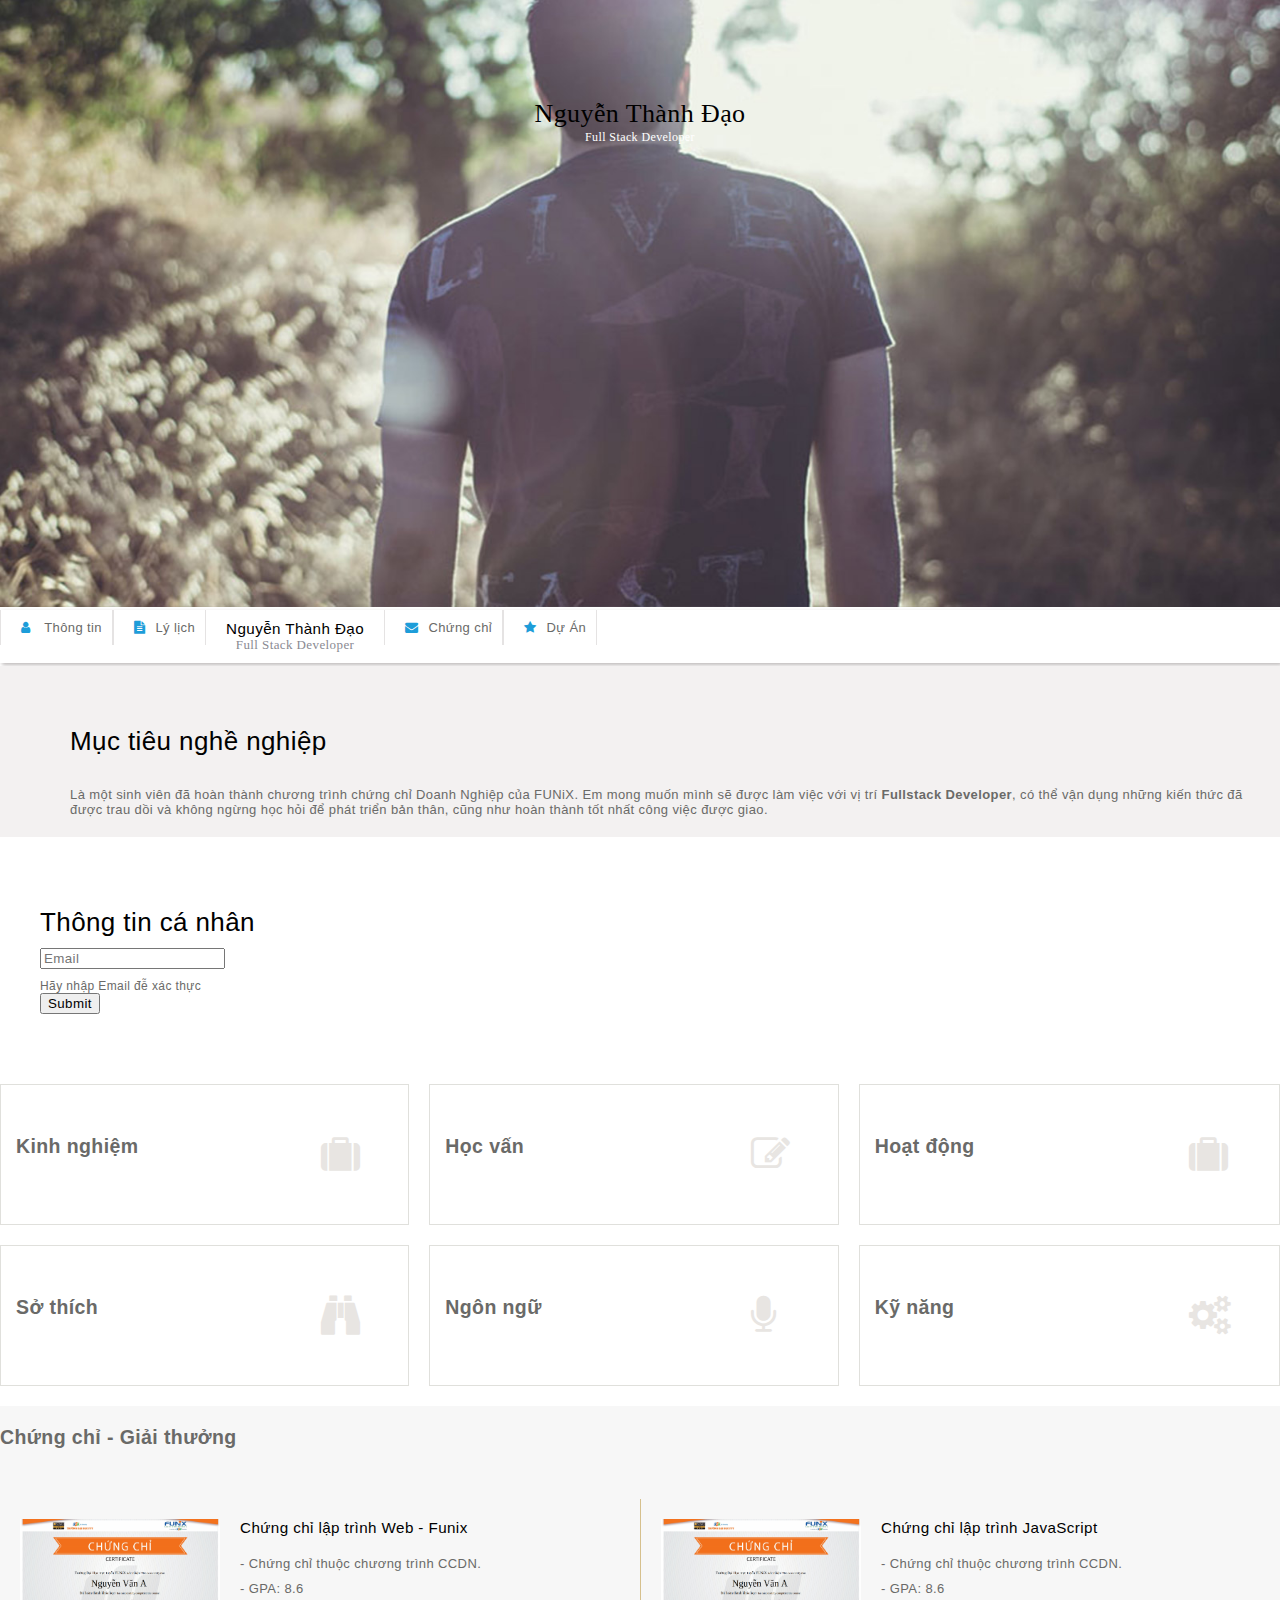
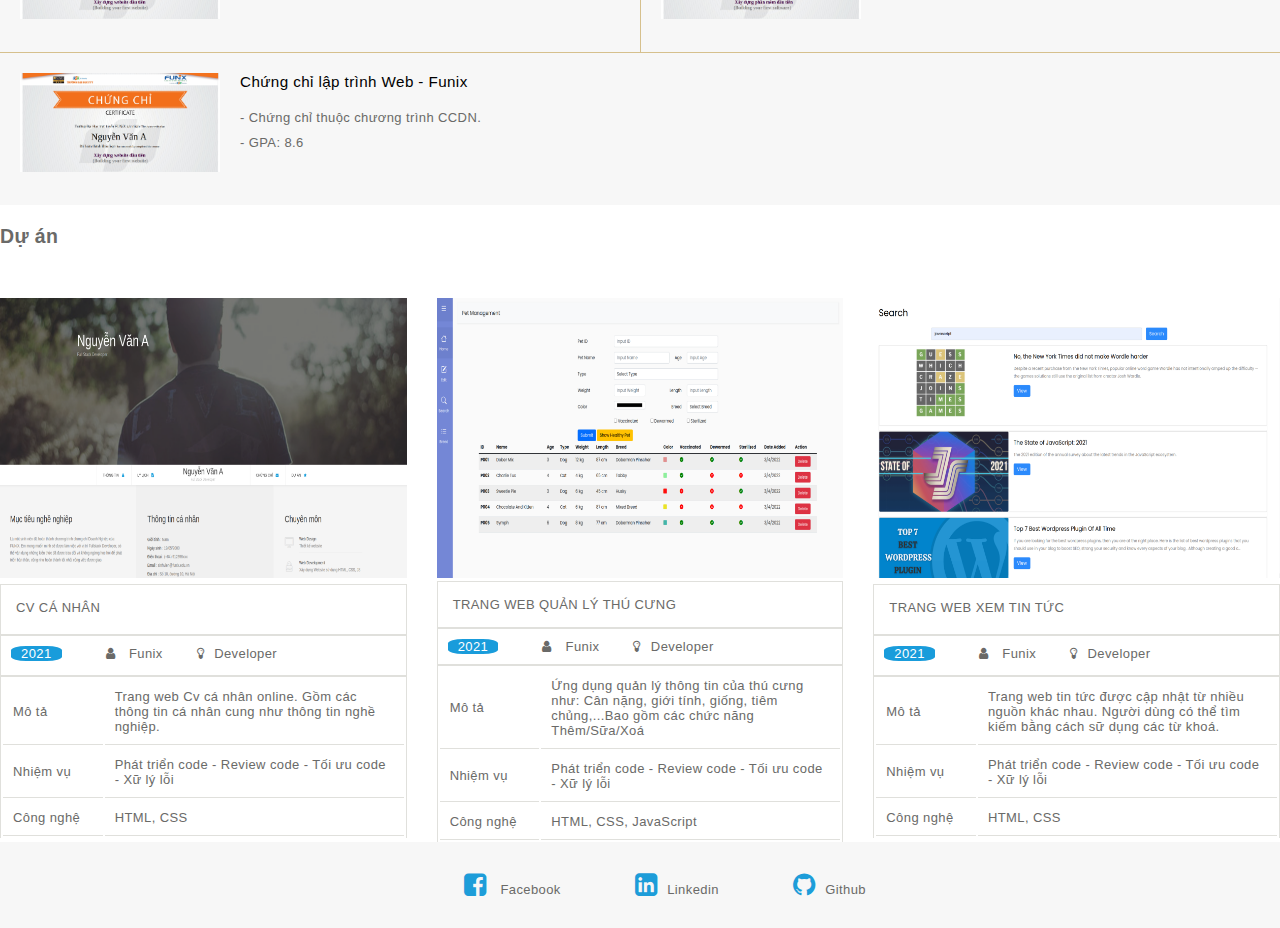
==== commit aa9fe9cf: "Update index.html" ====
--- a/index.html
+++ b/index.html
@@ -387,7 +387,7 @@
 						<img src="./images/Cert_PRF.png" alt="Cert_PRF">
 					</div>
 					<div class="certificate-content-right">
-						<h3>Chứng chỉ lập trình JavaScript - Funix</h3>
+						<h3>Chứng chỉ lập trình JavaScript</h3>
 						<p>- Chứng chỉ thuộc chương trình CCDN.</p> 
 						<p> - GPA: 8.6</p> 
 					</div>
@@ -533,4 +533,4 @@
 	<script src="https://cdn.jsdelivr.net/npm/bootstrap@5.3.0-alpha1/dist/js/bootstrap.min.js" integrity="sha384-mQ93GR66B00ZXjt0YO5KlohRA5SY2XofN4zfuZxLkoj1gXtW8ANNCe9d5Y3eG5eD" crossorigin="anonymous"></script>
 	<script src="./script/script.js"></script>
 </body>
-</html> +</html> 
